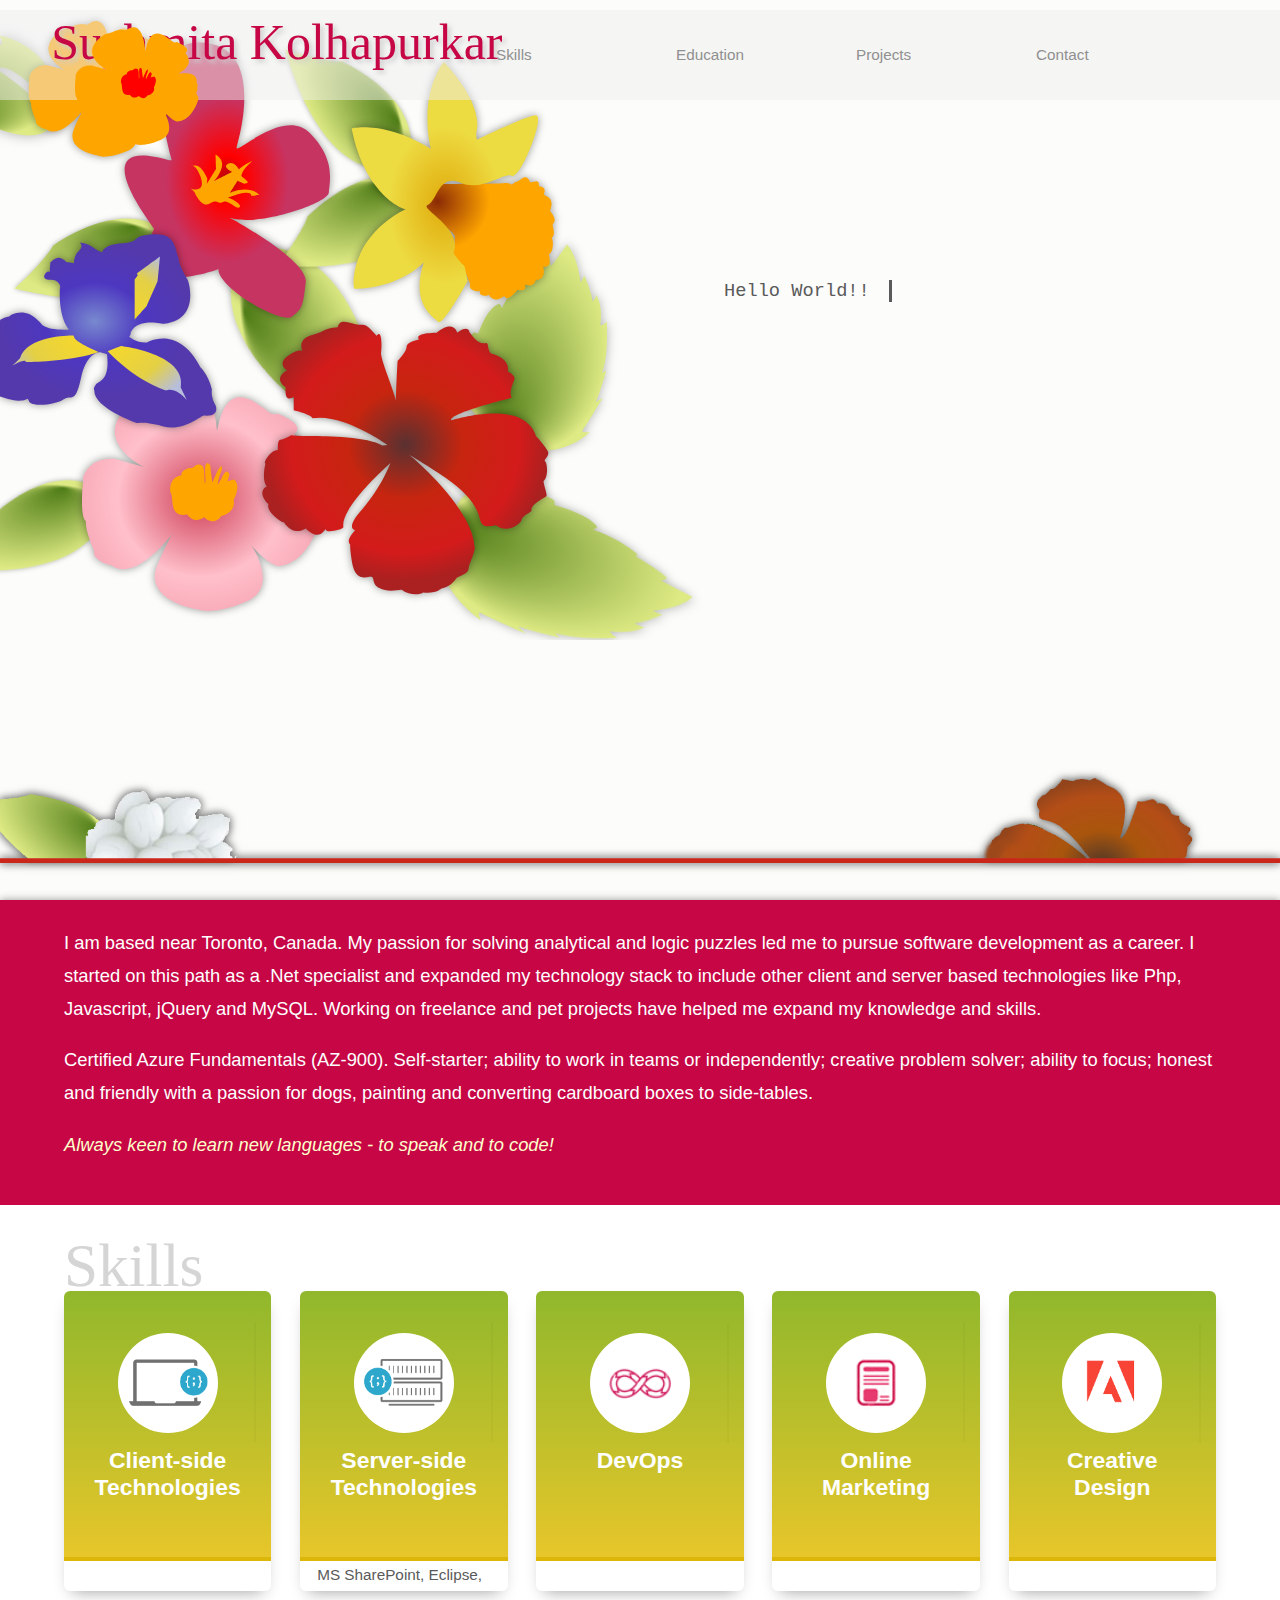
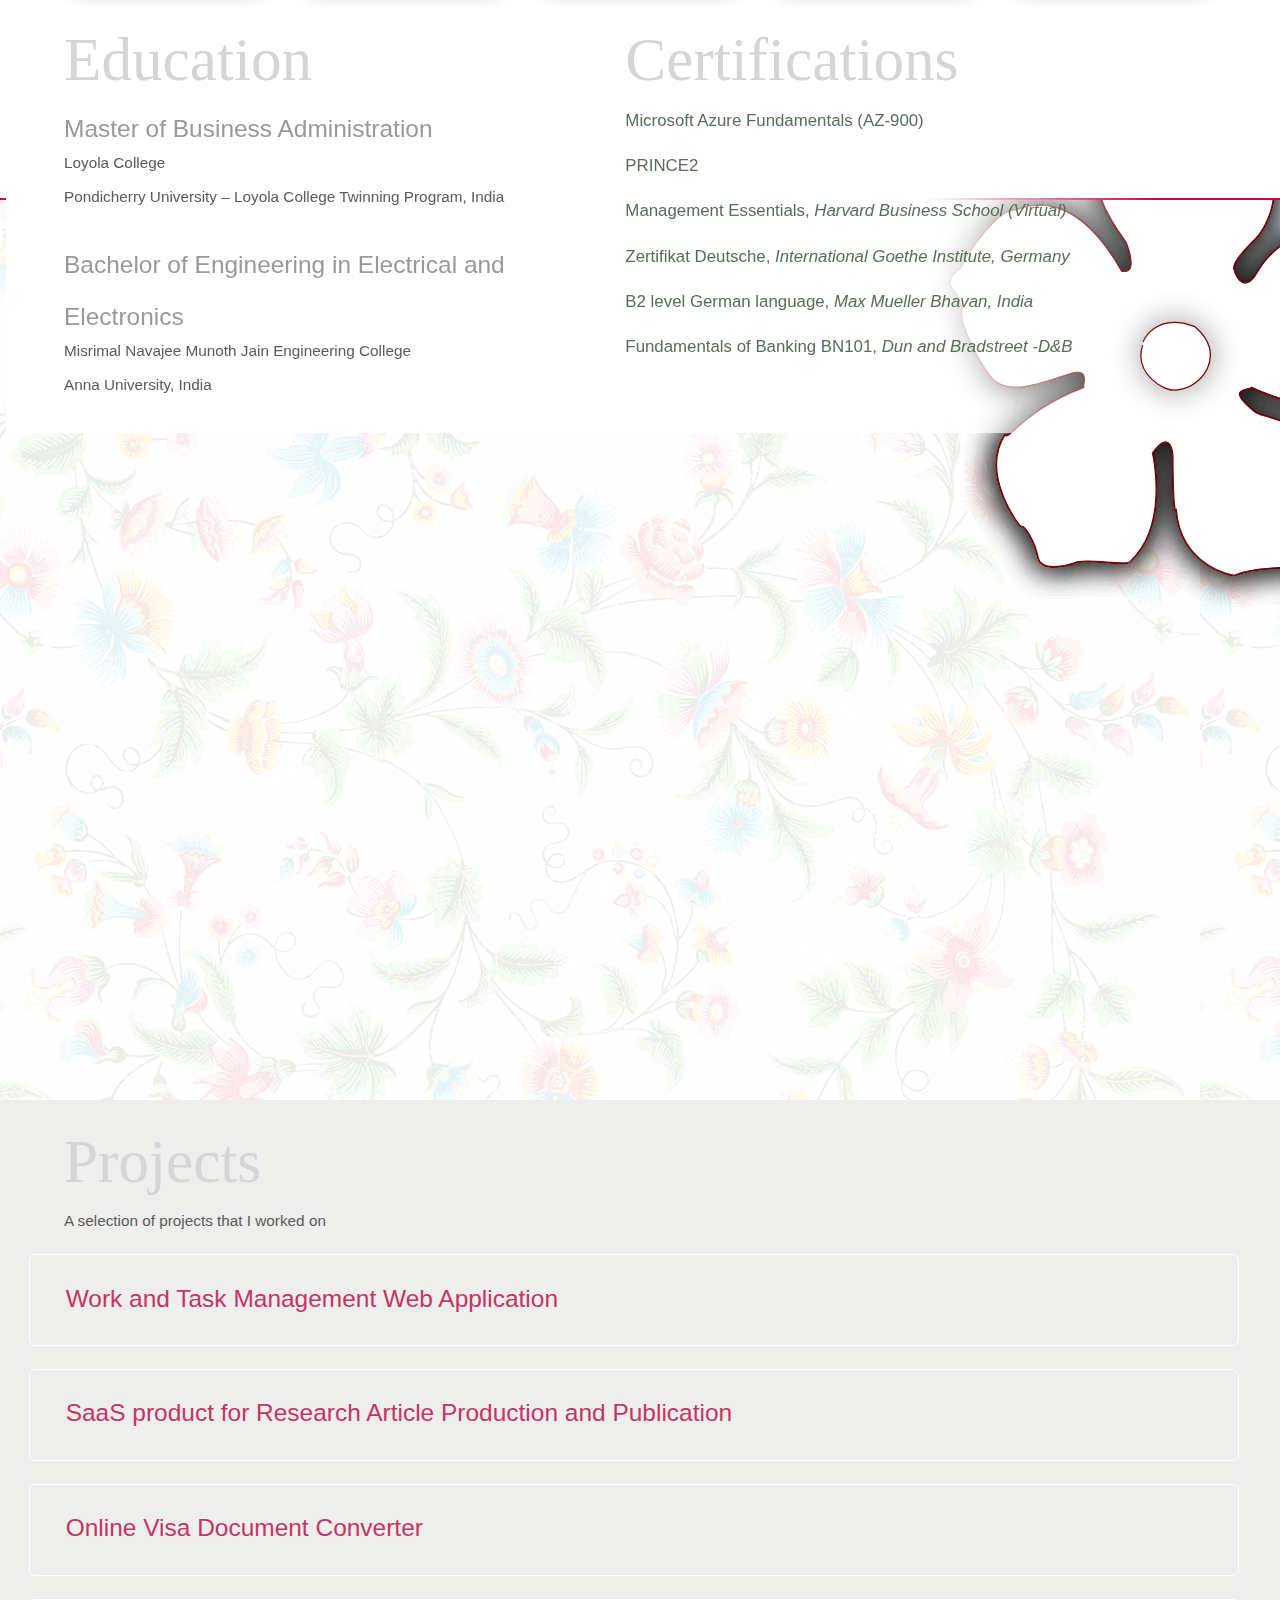
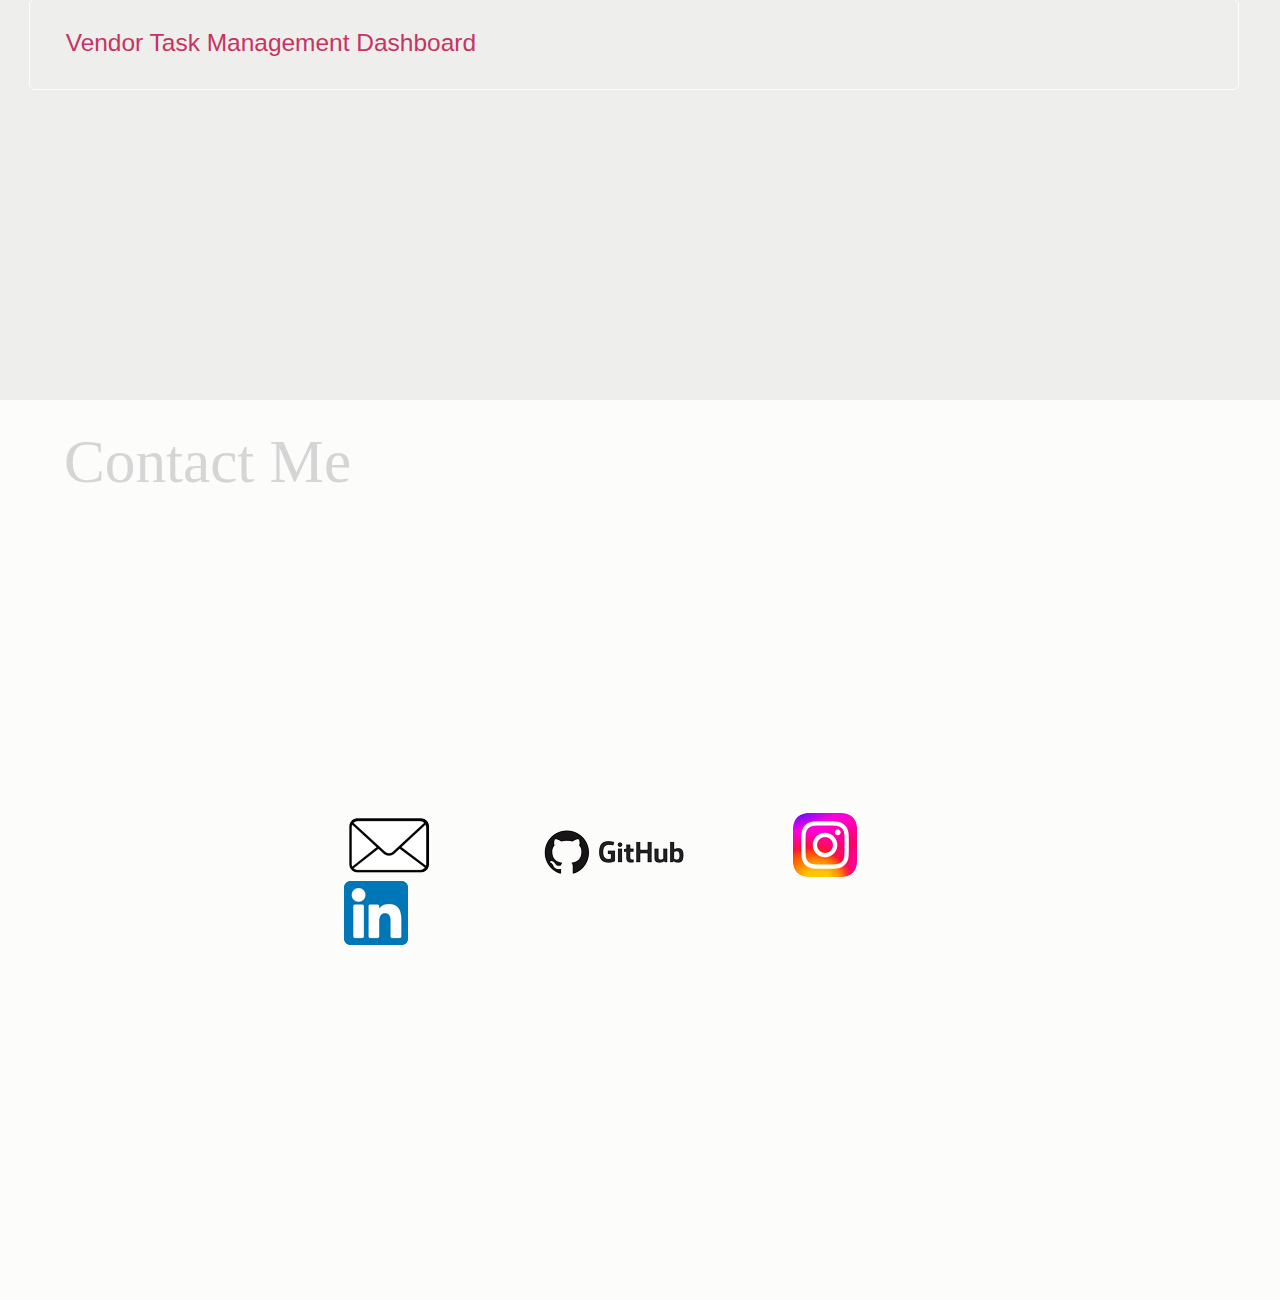
==== index.html @ 81ed45b1 "Update index.html" ====
<!DOCTYPE html>
<html lang="en">
<head>
<meta charset="utf-8">
<meta http-equiv="X-UA-Compatible" content="IE=edge">
<meta name="viewport" content="width=device-width, initial-scale=1">
<meta name="description" content="">
<meta name="author" content="Sushmita Kolhapurkar">
<base href="">
<title>Sushmita Kolhapurkar</title>
<link rel="stylesheet" href="assets/main.css">
</head>
<body>
<div class="rollingdiv" style="--offset:0.2;z-index:60"> <svg class="rollflower" xmlns="http://www.w3.org/2000/svg" viewBox="0 200 400 450">
  <path id="orange_overlay"
        fill="orange"  transform="scale(1)"
        d="M 109.00,351.00
           C 102.06,351.14 10.38,300.94 95.00,244.00 99.00,243.00 120.00,237.00 120.00,237.00 120.00,237.00 138.00,224.00 162.00,231.00 162.00,230.00 210.00,187.00 219.00,293.00 222.00,292.00 226.00,207.00 289.00,256.00 294.00,256.00 302.00,272.00 314.00,266.00 316.00,268.00 359.00,283.00 340.00,298.00 341.00,304.00 371.00,332.00 319.00,360.00 319.00,363.00 379.00,348.00 373.00,390.00 380.00,393.00 372.00,402.00 376.00,408.00 377.00,410.00 366.00,417.00 378.00,431.00 382.00,434.00 362.00,498.00 319.00,504.00 315.00,507.00 298.00,502.00 268.00,467.00 270.00,465.00 320.00,537.00 265.00,560.00 210.00,583.00 189.00,572.00 189.00,572.00 189.00,572.00 100.00,559.00 127.00,500.00 154.00,441.00 152.00,450.00 152.00,450.00 152.00,450.00 93.00,534.00 52.00,502.00 54.00,506.00 24.00,494.00 27.00,483.00 29.00,480.00 14.00,456.00 14.00,434.00 14.00,434.00 4.00,431.00 10.00,370.00 8.00,366.00 19.00,333.00 60.00,337.00 61.00,337.00 83.25,343.50 89.50,345.25" />
  <path id="orange2_overlay"
        fill="red" transform="scale(1)"
        d="M 146.00,388.25
           C 152.50,394.75 142.50,429.75 172.50,424.00 172.75,424.25 182.75,440.50 199.25,428.00 199.00,428.25 214.50,444.00 226.00,426.00 226.00,426.75 249.75,420.25 245.00,400.75 245.25,401.75 257.75,377.00 245.50,369.25 244.75,369.25 235.50,372.25 235.50,372.25 235.50,372.25 238.75,361.50 238.25,361.25 237.75,361.00 234.75,349.25 227.00,365.50 226.75,367.25 220.25,377.50 220.25,377.50 220.25,377.50 221.25,365.50 225.75,356.75 226.00,356.25 229.75,340.75 221.00,353.75 221.00,353.50 212.00,374.00 212.00,374.00 212.00,374.00 208.75,353.50 208.75,349.00 208.75,344.50 202.50,341.00 201.00,347.25 199.50,353.50 201.25,370.50 201.25,370.50 201.25,370.50 200.00,376.75 200.00,376.75 200.00,376.75 199.00,356.00 199.00,356.00 199.00,356.00 197.25,348.75 197.25,348.75 197.25,348.75 191.75,342.50 184.75,348.00 177.75,353.50 176.50,351.00 176.50,351.00 176.50,351.00 161.00,355.25 163.75,362.75 164.00,363.00 144.50,363.50 146.00,388.25 Z" />
  </svg> </div>
<div class="container">

<section role="img" aria-label=" ">
  <div class="homebox">
    <div class="top-bar"> </div>
    <div id="logo-title">Sushmita Kolhapurkar</div>
    <nav class="navMenu"><button onclick="ScrollTo('sk')">Skills</button><button onclick="ScrollTo('ed')">Education</button><button onclick="ScrollTo('pr')">Projects</button><button onclick="ScrollTo('co')">Contact</button>
      <div class="dot"></div>
    </nav>
    <div class="right">
      <div class="typing lightgrey-font">
        <div class="typing-box">Hello World!!</div>
      </div>
      <div class="ease">
        <p>I am a Full Stack Generalist Developer with 8+ years of professional experience in designing, developing and testing numerous applications and websites using a range of technologies and programming languages.</p>
        <br>
        <span class="tag">Front-end designer</span><span class="tag">Back-end developer</span><span class="tag">Print material designer</span><span class="tag">Adobe Creative Suite</span><span class="tag">Php</span><span class="tag">C# .Net</span><span class="tag">SQL</span><span class="tag">Azure</span><span class="tag">GitHub</span><br>
        <span class="tag">Animal lover</span><span class="tag">Nature enthusiast</span><span class="tag">Watercolourist</span><span class="tag">DIY-er</span> </div>
    </div>
  </div>
  <div id="flowers">
  <div class="sectionbox" style="--offset:-0.80; margin-top:0px">
    <div class="layerbox"> <svg xmlns="http://www.w3.org/2000/svg" viewBox="200 100 800 400" style="z-index:-50;";>
      <defs>
        <linearGradient id="Gradient2" x1="0" x2="0" y1="0" y2="1">
          <stop offset="0%" stop-color="red"/>
          <stop offset="50%" stop-color="black" stop-opacity="0"/>
          <stop offset="100%" stop-color="blue"/>
        </linearGradient>
        <radialGradient id="RadialGradient2" cx="0.5" cy="0.5" r="0.3">
          <stop offset="0%" stop-color="#b00310"/>
          <stop offset="30%" stop-color="red"/>
          <stop offset="100%" stop-color="#c63462"/>
        </radialGradient>
        <radialGradient id="redRadial" cx="0.5" cy="0.45" r="0.5">
          <stop offset="0%" stop-color="#593131"/>
          <stop offset="40%" stop-color="#c7250f"/>
          <stop offset="80%" stop-color="#d31b1b"/>
          <stop offset="100%" stop-color="#ab2020"/>
        </radialGradient>
        <radialGradient id="yellowRadial" cx="0.5" cy="0.55" r="0.3">
          <stop offset="0%" stop-color="#e0aa0a"/>
          <stop offset="100%" stop-color="#eddb42"/>
        </radialGradient>
        <radialGradient id="orangeCenterRadial" cx="0.1" cy="0.2" r="0.4">
          <stop offset="0%" stop-color="#8b2b05"/>
          <stop offset="100%" stop-color="orange"/>
        </radialGradient>
        <radialGradient id="greenRadial" cx="0.5" cy="0.5" r="0.5" fx="0.26" fy="0.9" spreadMethod="pad">
          <stop offset="0%" stop-color="#4e7c16"/>
          <stop offset="100%" stop-color="#deea84"/>
        </radialGradient>
        <radialGradient id="blueRadial" cx="0.5" cy="0.45" r="0.4">
          <stop offset="0%" stop-color="#7889cf"/>
          <stop offset="50%" stop-color="#4d37c0"/>
          <stop offset="100%" stop-color="#5439ac"/>
        </radialGradient>
        <radialGradient id="blueyellRadial" cx="0.5" cy="0.5" r="0.6">
          <stop offset="0%" stop-color="#fedc1f"/>
          <stop offset="70%" stop-color="#e4d045"/>
          <stop offset="100%" stop-color="#b7bedc"/>
        </radialGradient>
        <radialGradient id="pinkRadial" cx="0.5" cy="0.5" r="0.7">
          <stop offset="0%" stop-color="#cf3d56"/>
          <stop offset="50%" stop-color="#ffc0cb"/>
          <stop offset="100%" stop-color="#f294a4"/>
        </radialGradient>
        <style type="text/css">
<![CDATA[
    ]]>
</style>
      </defs>
      <g fill="grey">
        <path id="leaf" fill="green" transform="translate(-120 170) scale(0.8)"
        d="M 784.50,244.00
           C 784.50,244.00 769.00,240.00 762.00,222.50 760.00,219.00 765.00,219.50 765.00,219.50 765.00,219.50 755.50,211.50 760.50,196.00 758.00,194.50 765.00,198.50 765.00,198.50 765.00,198.50 763.00,175.50 770.75,172.00 771.25,172.50 773.75,173.00 773.75,173.00 773.75,173.00 780.00,153.00 790.00,149.75 791.00,150.25 792.25,153.25 792.25,153.25 792.25,153.25 798.00,139.00 810.50,129.75 811.25,129.50 812.50,131.25 812.50,131.25 812.50,131.25 824.50,117.00 829.00,115.75 829.50,116.00 830.75,120.25 830.75,120.25 830.75,120.25 842.75,104.25 842.75,103.50 842.75,102.75 851.25,111.50 853.50,133.00 853.50,133.50 856.50,127.75 856.50,127.75 856.50,127.75 862.25,140.50 863.00,148.00 863.75,148.00 865.75,144.25 865.75,143.25 865.75,142.25 871.25,150.75 869.00,166.50 870.25,167.25 874.00,164.50 874.00,163.25 874.00,162.00 875.75,191.00 870.50,203.25 870.00,204.50 873.75,201.75 873.75,201.75 873.75,201.75 868.25,222.00 865.25,226.50 866.25,226.50 870.75,223.50 870.75,223.50 870.75,223.50 859.00,243.75 855.00,249.00 854.25,250.75 860.75,250.25 860.75,250.25 860.75,250.25 842.50,268.75 814.50,263.75 814.75,263.75 779.25,250.50 783.25,247.25 783.50,247.00 787.25,246.75 787.00,246.50" />
      </g>
      <use href="#leaf" transform="translate(720 -100) rotate(70) scale(1.1) skewX(-20)" />
      <g fill="grey" transform="translate(450 -100) rotate(70)">
        <path id="leaf2"
        fill="green" transform="translate(100 0) scale(0.6)"
        d="M 334.75,357.25
           C 334.75,357.25 334.00,355.00 334.00,355.00 334.00,355.00 342.00,227.00 574.00,285.00 572.75,284.75 527.25,327.50 516.25,349.00 516.50,348.50 403.75,433.00 336.00,358.75" />
      </g>
      <use href="#leaf2" transform="translate(700 330) rotate(170) scale(0.7)" />
      <use href="#leaf2" transform="translate(500 520) rotate(170) scale(0.7)" />
      <use href="#leaf2" transform="translate(520 400) rotate(180) scale(0.7)" />
      <use href="#leaf2" transform="translate(430 460) rotate(-120) scale(0.7)" />
      <path id="leaf3" fill="green" transform="translate(80 -130)"
        d="M 151.06,310.02
           C 151.06,310.02 142.05,323.25 106.39,304.90 106.40,305.78 113.82,304.81 113.82,304.81 113.82,304.81 91.23,282.79 98.67,283.13 98.68,283.57 74.34,261.58 73.92,262.46 69.62,268.63 85.54,248.31 120.22,257.93 122.85,258.33 119.71,252.25 119.71,252.25 119.71,252.25 159.59,258.73 156.67,303.82 158.43,304.24 130.39,266.98 117.35,272.83 118.22,272.82 157.95,301.18 156.77,311.26" />
      </svg> </div>
  </div>
  <!-- yellow flower -->
  <div class="sectionbox" style="--offset:-0.50; margin-top:0px">
    <div class="layerbox"> <svg class="floweranim flower1" xmlns="http://www.w3.org/2000/svg" viewBox="-50 -50 1000 500">
      <path id="flower2_2" fill="#ea6834" transform="scale(0.4)"
        d="M 880.74,230.74
           C 880.74,230.74 886.30,229.85 892.98,224.46 899.65,219.07 906.67,220.23 909.26,228.60 911.84,236.97 929.62,218.98 927.42,238.84 928.41,239.36 944.04,238.70 937.15,254.17 937.56,258.21 959.99,257.95 949.53,286.19 948.48,288.18 966.05,301.92 954.47,313.00 952.66,315.22 962.33,333.07 952.09,340.40 956.37,340.75 956.51,368.21 947.38,371.03 945.38,369.98 957.30,400.47 934.98,395.69 937.74,396.51 941.45,422.03 922.06,421.35 920.54,421.82 918.92,438.15 900.70,430.44 899.41,431.67 907.15,445.95 885.60,440.93 882.21,446.15 864.37,466.65 860.14,452.96 857.10,453.90 841.89,469.43 829.46,450.76 828.64,453.51 808.44,455.58 812.77,442.57 812.18,446.09 787.30,443.77 793.67,429.30 792.38,430.53 781.51,387.21 767.29,392.43 753.06,397.66 765.61,343.78 762.79,334.65 759.97,325.52 711.52,295.46 705.08,290.78 698.63,286.10 734.31,234.25 734.31,234.25 734.31,234.25 846.67,233.75 858.03,232.75 869.38,231.74 874.83,235.89 874.83,235.89" />
      <path id="flower2_1" transform="scale(0.4)"
        d="M 806.13,148.08
           C 806.13,148.08 901.65,101.10 921.32,100.03 941.00,98.96 893.67,221.08 875.58,219.16 863.42,207.67 818.05,250.93 774.53,232.01 731.12,212.90 728.60,269.52 710.33,275.16 691.98,280.82 779.30,320.38 761.17,366.98 760.09,367.32 760.72,369.10 762.31,371.62 767.43,379.71 782.45,395.42 782.45,395.42 782.45,395.42 788.62,423.52 788.62,423.52 788.62,423.52 738.99,513.85 730.90,503.84 722.81,493.84 675.72,470.87 702.52,387.58 698.66,391.27 655.31,437.16 568.36,438.99 563.63,447.95 550.89,341.86 667.83,283.27 666.25,286.26 587.53,258.05 561.78,125.97 561.78,125.97 624.12,109.24 716.56,165.72 717.27,168.00 689.26,69.13 741.54,-4.51 745.23,-0.65 822.06,78.15 804.89,135.96" />
      </svg> </div>
  </div>
  <!-- maroon flower -->
  <div class="sectionbox" style="--offset:-1; margin-top:0px">
    <div class="layerbox"> <svg class="floweranim" xmlns="http://www.w3.org/2000/svg" viewBox="-60 0 1000 500">
      <path id="flower1_1" fill="#c63462" transform="scale(0.25)"
        d="M 297.00,500.50
           C 297.00,500.50 181.50,125.50 387.00,133.00 592.50,140.50 507.00,430.00 499.50,460.00 492.00,490.00 646.50,332.50 729.00,416.50 811.50,500.50 789.00,569.50 787.50,602.50 786.00,635.50 543.00,719.50 463.50,674.50 384.00,629.50 724.50,800.50 715.50,881.50 706.50,962.50 703.50,965.50 672.00,989.50 640.50,1013.50 438.00,899.50 442.50,839.50 441.00,845.50 132.00,946.00 241.50,715.00 238.50,706.00 7.50,418.00 288.00,500.50 288.00,499.00 289.50,500.50 289.50,500.50" />
      <path id="flower1_2" fill="orange" transform="scale(0.25)"
        d="M 357.00,589.50
           C 357.00,589.50 405.00,606.00 387.00,553.50 369.00,501.00 345.00,522.00 367.50,517.50 390.00,513.00 408.00,558.00 408.00,558.00 408.00,558.00 406.50,574.50 406.50,574.50 406.50,574.50 435.00,528.00 435.00,528.00 435.00,528.00 433.50,483.00 433.50,483.00 433.50,483.00 460.50,496.50 453.00,523.50 445.50,550.50 427.50,567.00 427.50,567.00 427.50,567.00 486.00,537.00 486.00,537.00 486.00,537.00 453.00,522.00 472.50,511.50 492.00,501.00 507.00,529.50 507.00,529.50 507.00,529.50 514.50,519.00 546.00,504.00 552.00,504.00 520.50,522.00 514.50,549.00 511.50,552.00 552.00,573.00 525.00,573.00 535.50,579.00 501.00,565.50 502.50,564.00 504.00,562.50 478.50,603.00 478.50,603.00 478.50,603.00 526.50,579.00 564.00,603.00 562.50,604.50 580.50,612.00 561.00,609.00 562.50,612.00 544.50,612.00 544.50,612.00 544.50,612.00 553.50,586.50 471.00,618.00 483.00,618.00 519.00,640.50 508.50,648.00 498.00,655.50 472.50,622.50 457.50,631.50 442.50,640.50 441.00,619.50 415.50,636.00 390.00,652.50 367.50,600.00 367.50,600.00" />
      </svg> </div>
  </div>
  <!-- pink flower -->
  <div class="sectionbox" style="--offset:-1.6; margin-top:0px">
    <div class="layerbox"> <svg class="flower2" xmlns="http://www.w3.org/2000/svg" viewBox="-60 -190 1000 500">
      <path id="rose"
        fill="pink"  transform="scale(0.5)"
        d="M 109.00,351.00
           C 102.06,351.14 10.38,300.94 95.00,244.00 99.00,243.00 120.00,237.00 120.00,237.00 120.00,237.00 138.00,224.00 162.00,231.00 162.00,230.00 210.00,187.00 219.00,293.00 222.00,292.00 226.00,207.00 289.00,256.00 294.00,256.00 302.00,272.00 314.00,266.00 316.00,268.00 359.00,283.00 340.00,298.00 341.00,304.00 371.00,332.00 319.00,360.00 319.00,363.00 379.00,348.00 373.00,390.00 380.00,393.00 372.00,402.00 376.00,408.00 377.00,410.00 366.00,417.00 378.00,431.00 382.00,434.00 362.00,498.00 319.00,504.00 315.00,507.00 298.00,502.00 268.00,467.00 270.00,465.00 320.00,537.00 265.00,560.00 210.00,583.00 189.00,572.00 189.00,572.00 189.00,572.00 100.00,559.00 127.00,500.00 154.00,441.00 152.00,450.00 152.00,450.00 152.00,450.00 93.00,534.00 52.00,502.00 54.00,506.00 24.00,494.00 27.00,483.00 29.00,480.00 14.00,456.00 14.00,434.00 14.00,434.00 4.00,431.00 10.00,370.00 8.00,366.00 19.00,333.00 60.00,337.00 61.00,337.00 83.25,343.50 89.50,345.25" />
      <path id="rose2"
        fill="orange" transform="scale(0.5)"
        d="M 146.00,388.25
           C 152.50,394.75 142.50,429.75 172.50,424.00 172.75,424.25 182.75,440.50 199.25,428.00 199.00,428.25 214.50,444.00 226.00,426.00 226.00,426.75 249.75,420.25 245.00,400.75 245.25,401.75 257.75,377.00 245.50,369.25 244.75,369.25 235.50,372.25 235.50,372.25 235.50,372.25 238.75,361.50 238.25,361.25 237.75,361.00 234.75,349.25 227.00,365.50 226.75,367.25 220.25,377.50 220.25,377.50 220.25,377.50 221.25,365.50 225.75,356.75 226.00,356.25 229.75,340.75 221.00,353.75 221.00,353.50 212.00,374.00 212.00,374.00 212.00,374.00 208.75,353.50 208.75,349.00 208.75,344.50 202.50,341.00 201.00,347.25 199.50,353.50 201.25,370.50 201.25,370.50 201.25,370.50 200.00,376.75 200.00,376.75 200.00,376.75 199.00,356.00 199.00,356.00 199.00,356.00 197.25,348.75 197.25,348.75 197.25,348.75 191.75,342.50 184.75,348.00 177.75,353.50 176.50,351.00 176.50,351.00 176.50,351.00 161.00,355.25 163.75,362.75 164.00,363.00 144.50,363.50 146.00,388.25 Z" />
      </svg> </div>
  </div>
  <!-- orange flower -->
  <div class="sectionbox" style="--offset:-0.7; margin-top:0px">
    <div class="layerbox"> <svg class="flower2" xmlns="http://www.w3.org/2000/svg" viewBox="-20 50 1000 500">
      <path id="orange"
        fill="orange"  transform="scale(0.3)"
        d="M 109.00,351.00
           C 102.06,351.14 10.38,300.94 95.00,244.00 99.00,243.00 120.00,237.00 120.00,237.00 120.00,237.00 138.00,224.00 162.00,231.00 162.00,230.00 210.00,187.00 219.00,293.00 222.00,292.00 226.00,207.00 289.00,256.00 294.00,256.00 302.00,272.00 314.00,266.00 316.00,268.00 359.00,283.00 340.00,298.00 341.00,304.00 371.00,332.00 319.00,360.00 319.00,363.00 379.00,348.00 373.00,390.00 380.00,393.00 372.00,402.00 376.00,408.00 377.00,410.00 366.00,417.00 378.00,431.00 382.00,434.00 362.00,498.00 319.00,504.00 315.00,507.00 298.00,502.00 268.00,467.00 270.00,465.00 320.00,537.00 265.00,560.00 210.00,583.00 189.00,572.00 189.00,572.00 189.00,572.00 100.00,559.00 127.00,500.00 154.00,441.00 152.00,450.00 152.00,450.00 152.00,450.00 93.00,534.00 52.00,502.00 54.00,506.00 24.00,494.00 27.00,483.00 29.00,480.00 14.00,456.00 14.00,434.00 14.00,434.00 4.00,431.00 10.00,370.00 8.00,366.00 19.00,333.00 60.00,337.00 61.00,337.00 83.25,343.50 89.50,345.25" />
      <path id="orange2"
        fill="red" transform="scale(0.3)"
        d="M 146.00,388.25
           C 152.50,394.75 142.50,429.75 172.50,424.00 172.75,424.25 182.75,440.50 199.25,428.00 199.00,428.25 214.50,444.00 226.00,426.00 226.00,426.75 249.75,420.25 245.00,400.75 245.25,401.75 257.75,377.00 245.50,369.25 244.75,369.25 235.50,372.25 235.50,372.25 235.50,372.25 238.75,361.50 238.25,361.25 237.75,361.00 234.75,349.25 227.00,365.50 226.75,367.25 220.25,377.50 220.25,377.50 220.25,377.50 221.25,365.50 225.75,356.75 226.00,356.25 229.75,340.75 221.00,353.75 221.00,353.50 212.00,374.00 212.00,374.00 212.00,374.00 208.75,353.50 208.75,349.00 208.75,344.50 202.50,341.00 201.00,347.25 199.50,353.50 201.25,370.50 201.25,370.50 201.25,370.50 200.00,376.75 200.00,376.75 200.00,376.75 199.00,356.00 199.00,356.00 199.00,356.00 197.25,348.75 197.25,348.75 197.25,348.75 191.75,342.50 184.75,348.00 177.75,353.50 176.50,351.00 176.50,351.00 176.50,351.00 161.00,355.25 163.75,362.75 164.00,363.00 144.50,363.50 146.00,388.25 Z" />
      </svg> </div>
  </div>
  <!-- purple flower -->
  <div class="sectionbox" style="--offset:-1.2; margin-top:0px">
    <div class="layerbox"> <svg class="floweranim flower2" xmlns="http://www.w3.org/2000/svg" viewBox="100 -10 1000 500">
      <path id="flower4_1"
        fill="#4733c5" transform="scale(0.4)"
        d="M 385.00,618.00
           C 385.00,618.00 364.00,600.00 367.00,537.00 369.00,538.00 367.67,520.67 348.33,521.33 329.00,522.00 337.00,507.33 343.67,505.33 350.33,503.33 345.67,515.33 348.33,487.33 351.67,487.33 361.67,468.00 379.67,486.67 383.00,488.00 399.67,486.67 397.00,494.67 394.33,502.67 391.00,476.67 403.00,466.00 415.00,455.33 405.67,448.67 405.67,448.67 405.67,448.67 421.00,450.00 431.67,458.00 442.33,466.00 449.67,468.00 449.67,468.00 449.67,468.00 451.00,452.00 489.67,450.00 528.33,448.00 500.33,436.67 547.67,432.67 595.00,428.67 591.00,462.67 599.00,479.33 603.67,479.33 589.00,474.00 616.33,521.33 619.00,524.00 641.00,600.67 570.33,607.33 569.00,608.00 519.00,594.00 505.00,624.67 507.00,626.00 502.33,632.67 502.33,632.67 502.33,632.67 517.00,645.33 536.33,644.00 537.00,644.00 597.67,606.67 641.67,692.67 643.00,692.67 659.00,711.33 663.67,735.33 665.67,730.67 659.00,745.33 670.33,765.33 672.33,768.00 679.67,789.33 648.33,786.67 643.67,786.00 608.33,818.67 569.00,808.00 529.67,797.33 519.00,802.00 517.00,801.33 515.00,800.67 432.33,770.67 434.33,738.00 438.33,740.67 429.00,737.33 436.33,727.33 443.67,717.33 465.00,720.00 459.00,666.67 457.00,666.00 447.67,663.33 447.67,663.33 447.67,663.33 420.33,658.67 408.33,712.67 396.33,766.67 390.33,744.00 373.67,755.33 357.00,766.67 310.33,770.00 306.33,758.00 302.33,746.00 305.00,770.00 245.67,748.00 249.00,747.00 212.50,723.50 212.50,724.00 212.50,724.50 199.50,702.00 205.00,681.50 204.00,681.50 198.00,670.00 198.00,670.00 198.00,670.00 206.50,654.00 209.50,639.00 209.50,639.50 223.50,621.50 223.50,621.50 223.50,621.50 250.00,607.00 250.50,600.00 249.50,602.50 247.00,597.50 268.00,593.00 268.00,592.00 298.00,570.00 328.50,605.00 330.00,606.00 333.50,620.00 381.50,619.00" />
      <path id="flower4_2"
        fill="#f5d709" transform="scale(0.4)"
        d="M 517.50,509.00
           C 517.50,509.00 562.50,476.00 562.50,476.00 562.50,476.00 558.00,524.00 558.00,524.00 558.00,524.00 537.00,572.00 537.00,572.00 537.00,572.00 513.00,599.00 513.00,599.00 513.00,599.00 513.00,521.00 513.00,521.00 513.00,521.00 519.00,512.50 519.00,512.50
		   M 572.50,737.00
           C 506.00,713.00 460.50,661.00 460.50,661.00 460.50,661.00 486.50,651.00 486.50,651.00 486.50,651.00 616.00,666.50 603.00,732.00 605.00,735.50 614.50,756.00 614.50,756.00 614.50,756.00 594.50,731.00 576.50,737.00
		   M 393.50,630.50
           C 393.50,630.50 304.00,629.00 289.00,674.50 288.00,676.00 273.50,689.50 273.50,689.50 273.50,689.50 300.50,674.00 300.50,682.00 301.00,682.50 388.00,681.50 443.00,662.50 445.00,663.00 400.50,645.00 395.50,635.00" />
      </svg> </div>
  </div>
  <!-- hibiscus flower -->
  <div class="sectionbox" style="--offset:-1.2; margin-top:0px">
    <div class="layerbox"> <svg class="floweranim flower3" xmlns="http://www.w3.org/2000/svg" viewBox="200 -80 1000 500">
      <path id="flower5_1"
        fill="#c8292d" transform="scale(0.7)"
        d="M 718.50,382.50
           C 718.50,382.50 669.00,346.50 634.50,352.50 633.00,348.00 613.50,343.50 613.50,343.50 613.50,343.50 613.50,328.50 613.50,328.50 613.50,328.50 603.00,337.50 604.50,318.00 589.50,307.50 606.00,299.00 606.00,299.00 606.00,299.00 594.00,292.00 607.50,282.50 621.00,273.00 623.00,278.50 623.00,277.50 623.00,276.50 617.00,264.00 634.00,259.50 651.00,255.00 646.00,252.50 662.50,251.00 665.50,241.50 671.50,245.50 682.50,247.50 693.50,249.50 692.00,244.00 706.00,260.50 712.00,252.00 712.00,271.50 711.00,279.50 710.00,287.50 732.00,337.00 729.00,341.00 726.00,345.00 729.50,288.50 729.50,288.50 729.50,288.50 740.00,277.50 739.50,272.50 739.00,267.50 753.50,264.50 753.50,264.50 753.50,264.50 745.50,257.50 773.00,257.00 792.50,241.50 796.00,257.00 796.00,257.00 796.00,257.00 808.00,247.00 810.00,257.00 812.50,258.50 817.50,271.00 829.00,268.50 831.50,269.50 829.00,280.50 837.00,281.00 839.00,282.00 855.50,286.50 852.50,301.00 853.50,300.00 860.00,304.50 860.00,308.00 860.00,311.50 852.50,323.50 857.00,329.50 856.50,329.50 784.00,347.50 789.50,355.00 789.00,355.00 870.00,329.00 884.00,372.50 885.50,373.50 894.00,383.50 897.00,389.00 900.00,394.50 891.50,399.00 894.00,400.50 896.50,402.00 898.00,418.00 892.50,422.50 891.50,424.50 897.00,438.00 895.50,439.50 894.00,441.00 877.00,449.00 879.00,455.50 879.50,457.00 868.00,462.00 868.00,465.50 868.00,469.00 853.00,482.50 839.00,472.00 838.00,472.00 825.50,476.00 822.50,468.50 819.50,461.00 820.00,442.00 775.00,413.50 730.00,385.00 744.50,395.00 744.50,395.00 744.50,395.00 813.50,452.50 815.50,497.00 816.00,499.50 813.00,508.00 810.00,515.00 807.00,522.00 812.50,523.50 795.50,530.50 792.50,535.00 787.00,541.00 778.50,542.50 777.50,542.50 773.50,548.50 758.00,547.00 755.50,549.00 744.00,551.50 734.00,544.00 731.00,543.50 719.00,547.50 709.00,542.00 699.00,536.50 705.50,528.00 698.00,529.50 690.50,531.00 681.00,532.00 678.00,509.50 675.00,487.00 677.50,494.00 677.50,494.00 677.50,494.00 669.50,491.00 682.00,477.50 683.50,477.00 669.00,477.50 690.00,454.00 711.00,430.50 721.50,402.50 721.50,402.50 721.50,402.50 665.00,452.00 669.00,474.00 668.50,477.00 650.00,481.00 649.50,477.00 649.00,473.00 644.00,492.50 627.00,475.50 627.00,475.00 614.50,486.00 602.50,468.50 602.00,470.50 581.50,456.50 585.50,448.00 586.00,450.00 570.50,435.00 584.00,428.00 583.00,429.50 577.50,422.00 582.00,403.00 578.50,403.50 587.50,388.00 595.50,388.00 596.50,390.50 594.50,376.50 598.50,376.50 602.50,376.50 610.50,371.50 610.50,371.50 610.50,371.50 624.00,372.50 625.00,372.50 626.00,372.50 692.50,371.00 712.50,383.00" />
      </svg> </div>
  </div>
  </div>
</section>
<section id="second" role="img" aria-label=" " style="filter: drop-shadow(0px 0px 4px rgb(0 0 0 / 0.4)); z-index:50">
  <div class="sectionbox" style="--offset:-2;filter: drop-shadow(0px 0px 4px rgb(0 0 0 / 0.4));">
    <div class="layerbox image"> <img src="assets/img/flower.png" width="100%" /> </div>
  </div>
  <div class="sectionbox" style="--offset:-2;border-bottom:2px solid #c60645; background-color:#FFFFFF;">
    <div class="layerbox">
      <div class="box mainbox">
        <p>I am based near Toronto, Canada. My passion for solving analytical and logic puzzles led me to pursue software development as a career. I started on this path as a .Net specialist and expanded my technology stack to include other client and server based technologies like Php, Javascript, jQuery and MySQL. Working on freelance and pet projects have helped me expand my knowledge and skills.</p>
        <p>Certified Azure Fundamentals (AZ-900). Self-starter; ability to work in teams or independently; creative problem solver; ability to focus; honest and friendly with a passion for dogs, painting and converting cardboard boxes to side-tables.</p>
        <p style="color:#FFC"><em>Always keen to learn new languages - to speak and to code!</em></p>
      </div>
    </div>
    <a id="sk"></a>
    <div class="layerbox" style="min-height:500px"> <span class="title-font">Skills</span>
      <div class="card-group">
        <div class="card">
          <div class="additional">
            <div class="user-card">  <div class="imgbg center"><img src="assets/img/client.png" class="center"></div>  <h1>Client-side Technologies</h1>
            </div>
          </div>
          <div class="general">
            <p>HTML, CSS,</p>
            <hr>
            <p>JavaScript, jQuery, Angular, Node.js</p>
            <hr>
            <p>Bootstrap, Unsemantic</p>
            <hr>
            <p>WordPress, Wix</p>
            <hr>
            <p>XML, XSLT, JSON</p>
          </div>
        </div>
        <div class="card">
          <div class="additional">
            <div class="user-card">  <div class="imgbg center"><img src="assets/img/server.png" class="center"></div>  <h1>Server-side Technologies</h1>
            </div>
          </div>
          <div class="general">
            <p>C#, PHP, ASP.Net, Python, Android app development</p>
            <hr>
            <p>MS SQL Server 2005/ 2008, MySQL, MS Access</p>
            <hr>
            <p>MS Visual Studio .NET, MS SharePoint, Eclipse, Laravel</p>
          </div>
        </div>
        <div class="card">
          <div class="additional">
            <div class="user-card">  <div class="imgbg center"><img src="assets/img/devopsicon.gif" class="center"></div>  <h1>DevOps</h1>
            </div>
          </div>
          <div class="general">
            <p>MS Azure, Git, GitHub</p>
            <p>Certified in Azure Fundamentals (AZ-900)</p>
          </div>
        </div>
        <div class="card">
          <div class="additional">
            <div class="user-card">  <div class="imgbg center"><img src="assets/img/onlineicon.gif" class="center"></div>  <h1>Online Marketing</h1>
            </div>
          </div>
          <div class="general">
            <p>SEO, SEM</p>
            <hr>
            <p>Google Analytics, Google AdWords</p>
            <hr>
            <p>E-mail marketing</p>
          </div>
        </div>
        <div class="card">
          <div class="additional">
            <div class="user-card">  <div class="imgbg center"><img src="assets/img/adobe.png" class="center"></div>  <h1>Creative Design</h1>
            </div>
          </div>
          <div class="general">
            <p><strong>Adobe Creative Suite</strong> - Photoshop, Illustrator, DreamWeaver, InDesign, Premiere Pro</p>
            <p>Canva</p>
          </div>
        </div>
      </div>
    </div>
  </div>
</section>
 
<section id="bgdiv" role="img" aria-label=" " style="position:relative;">
  <div class="sectionbox" style="--offset:-2; margin-top:0">
    <a id="ed"></a>
    <div class="layerbox"> <svg id="flowerspray" class="" xmlns="http://www.w3.org/2000/svg" viewBox="-750 100 1000 650">
      <g id="papercut1" fill="white" stroke="maroon" stroke-width="1" style="border:1px solid #F96" transform="translate(-100 -50)">
        <path d="M 105.67,193.67
           C 105.67,193.67 129.00,156.33 143.67,157.67 144.33,159.00 185.00,132.33 226.33,205.67 228.33,205.67 239.00,209.00 230.33,184.33 231.67,183.00 192.33,142.33 211.67,107.00 215.67,107.67 248.33,83.67 259.67,79.67 262.33,81.00 265.00,72.33 287.00,81.00 289.00,83.00 335.00,95.67 334.33,105.00 335.67,107.67 358.33,142.33 333.67,177.00 331.67,180.33 310.33,198.33 314.33,205.00 313.67,203.67 320.33,227.00 332.33,206.33 344.33,185.67 374.33,164.33 405.67,177.67 409.00,179.67 432.33,217.67 443.00,217.67 442.33,219.67 449.67,225.67 443.67,243.00 437.67,260.33 430.33,293.67 415.67,308.33 420.33,305.67 396.33,326.33 327.67,296.33 327.00,299.00 305.67,295.67 329.67,315.00 331.00,319.00 366.33,321.67 393.67,347.67 395.00,351.67 413.00,350.33 387.67,404.33 387.67,405.00 385.67,417.00 369.00,436.33 371.00,437.67 333.00,435.00 315.00,443.00 315.00,444.33 273.00,437.00 269.00,392.33 266.33,396.33 266.33,349.67 266.33,349.67 266.33,349.67 265.00,327.00 250.33,347.67 251.00,350.33 263.00,404.33 233.00,432.33 231.67,436.33 195.00,429.00 189.00,433.67 189.00,433.67 163.67,442.33 161.00,429.00 158.33,415.67 150.33,404.33 148.33,405.00 146.33,405.67 115.67,364.33 135.00,333.67 138.33,338.33 151.67,313.00 197.00,296.33 194.33,297.67 203.67,280.33 186.33,285.67 169.00,291.00 137.67,305.00 124.33,288.33 111.00,271.67 98.33,241.67 101.67,235.67 101.64,234.91 99.82,227.82 95.82,221.09 95.45,221.45 86.55,213.82 98.55,204.73 100.55,204.18 104.73,195.27 104.73,195.27" />
        <path d="M 243.00,261.00
           C 243.00,261.00 252.36,236.91 283.50,249.00 309.00,270.00 289.26,296.81 269.64,298.36 259.81,300.63 235.45,285.27 242.73,263.45" />
      </g>
      <use href="#papercut1" />
      <use href="#papercut1" />
      <use href="#papercut1" />
      <use href="#papercut1" />
      </svg> </div>
  </div>
  <div class="sectionbox" style="--offset:-1.3;">
    <div class="layerbox">
      <!--<div style="width:92%">
        <div class="title-font left">Education</div>
        <div class="title-font right">Certifications</div>
      </div>-->
      <div class="box">
        <div class="left">        
        	<div class="title-font">Education</div><br>
          <span class="subheading-font">Master of Business Administration</span><br>
          <p>Loyola College</p>
          <p>Pondicherry University – Loyola College Twinning Program, India</p>
          <br>
          <span class="subheading-font">Bachelor of Engineering in Electrical and Electronics</span><br>
          <p>Misrimal Navajee Munoth Jain Engineering College</p>
          <p>Anna University, India</span> 
        </div>
        <div class="right neg-break" style="margin-top:-7%;">        
        	<div class="title-font">Certifications</div><br>
          <ul class="green-font">
            <li>Microsoft Azure Fundamentals (AZ-900)</li>
            <li>PRINCE2</li>
            <li>Management Essentials, <em>Harvard Business School (Virtual)</em></li>
            <li>Zertifikat Deutsche, <em>International Goethe Institute, Germany</em></li>
            <li>B2 level German language, <em>Max Mueller Bhavan, India</em></li>
            <li>Fundamentals of Banking BN101, <em>Dun and Bradstreet -D&amp;B</em></li>
          </ul>
        </div>
      </div>
    </div>
  </div>
</section>
<section role="img" aria-label=" " style="position:relative;">
  <div class="sectionbox" style="--offset:-2; margin-top:0">
    <div class="layerbox" style="padding:2% 5%;height:100vh; background-color:#eeeeed">
    <a id="pr"></a>
      <div class="title-font">Projects</div>
      <div style="margin:2% 0">
      <p>A selection of projects that I worked on</p>
      </div>
      <div class="projectbox">
        <div class="border">
          <svg xmlns="http://www.w3.org/2000/svg" viewBox="250 100 200 650" class="graphics">		  
        	<path fill="#89b41e" transform="translate(10 50) scale(0.4)"
        d="M 784.50,244.00
           C 784.50,244.00 769.00,240.00 762.00,222.50 760.00,219.00 765.00,219.50 765.00,219.50 765.00,219.50 755.50,211.50 760.50,196.00 758.00,194.50 765.00,198.50 765.00,198.50 765.00,198.50 763.00,175.50 770.75,172.00 771.25,172.50 773.75,173.00 773.75,173.00 773.75,173.00 780.00,153.00 790.00,149.75 791.00,150.25 792.25,153.25 792.25,153.25 792.25,153.25 798.00,139.00 810.50,129.75 811.25,129.50 812.50,131.25 812.50,131.25 812.50,131.25 824.50,117.00 829.00,115.75 829.50,116.00 830.75,120.25 830.75,120.25 830.75,120.25 842.75,104.25 842.75,103.50 842.75,102.75 851.25,111.50 853.50,133.00 853.50,133.50 856.50,127.75 856.50,127.75 856.50,127.75 862.25,140.50 863.00,148.00 863.75,148.00 865.75,144.25 865.75,143.25 865.75,142.25 871.25,150.75 869.00,166.50 870.25,167.25 874.00,164.50 874.00,163.25 874.00,162.00 875.75,191.00 870.50,203.25 870.00,204.50 873.75,201.75 873.75,201.75 873.75,201.75 868.25,222.00 865.25,226.50 866.25,226.50 870.75,223.50 870.75,223.50 870.75,223.50 859.00,243.75 855.00,249.00 854.25,250.75 860.75,250.25 860.75,250.25 860.75,250.25 842.50,268.75 814.50,263.75 814.75,263.75 779.25,250.50 783.25,247.25 783.50,247.00 787.25,246.75 787.00,246.50" />
      		<g fill="#c63462" stroke="yellow" stroke-width="1">
        	  <path d="M 105.67,193.67
           C 105.67,193.67 129.00,156.33 143.67,157.67 144.33,159.00 185.00,132.33 226.33,205.67 228.33,205.67 239.00,209.00 230.33,184.33 231.67,183.00 192.33,142.33 211.67,107.00 215.67,107.67 248.33,83.67 259.67,79.67 262.33,81.00 265.00,72.33 287.00,81.00 289.00,83.00 335.00,95.67 334.33,105.00 335.67,107.67 358.33,142.33 333.67,177.00 331.67,180.33 310.33,198.33 314.33,205.00 313.67,203.67 320.33,227.00 332.33,206.33 344.33,185.67 374.33,164.33 405.67,177.67 409.00,179.67 432.33,217.67 443.00,217.67 442.33,219.67 449.67,225.67 443.67,243.00 437.67,260.33 430.33,293.67 415.67,308.33 420.33,305.67 396.33,326.33 327.67,296.33 327.00,299.00 305.67,295.67 329.67,315.00 331.00,319.00 366.33,321.67 393.67,347.67 395.00,351.67 413.00,350.33 387.67,404.33 387.67,405.00 385.67,417.00 369.00,436.33 371.00,437.67 333.00,435.00 315.00,443.00 315.00,444.33 273.00,437.00 269.00,392.33 266.33,396.33 266.33,349.67 266.33,349.67 266.33,349.67 265.00,327.00 250.33,347.67 251.00,350.33 263.00,404.33 233.00,432.33 231.67,436.33 195.00,429.00 189.00,433.67 189.00,433.67 163.67,442.33 161.00,429.00 158.33,415.67 150.33,404.33 148.33,405.00 146.33,405.67 115.67,364.33 135.00,333.67 138.33,338.33 151.67,313.00 197.00,296.33 194.33,297.67 203.67,280.33 186.33,285.67 169.00,291.00 137.67,305.00 124.33,288.33 111.00,271.67 98.33,241.67 101.67,235.67 101.64,234.91 99.82,227.82 95.82,221.09 95.45,221.45 86.55,213.82 98.55,204.73 100.55,204.18 104.73,195.27 104.73,195.27" />
		    </g>
		  </svg>
          <div class="tools"><span class="tag">Php</span><span class="tag">MySQL</span><span class="tag">JSON</span><span class="tag">jQuery</span><span class="tag">GitHub</span></div>
          <div class="content"><span class="subheading-font" style="color:#c63462">Work and Task Management Web Application</span>
            <p>Designed and developed a web application for a client management startup that deals with educational institutions. The application does authentication and provides access based on authorization.</p>
          </div>
        </div>
      </div>
      <div class="projectbox">
        <div class="border">
          <svg xmlns="http://www.w3.org/2000/svg" viewBox="250 100 200 650" class="graphics">		  
        	<path fill="#89b41e" transform="translate(10 50) scale(0.4)"
        d="M 784.50,244.00
           C 784.50,244.00 769.00,240.00 762.00,222.50 760.00,219.00 765.00,219.50 765.00,219.50 765.00,219.50 755.50,211.50 760.50,196.00 758.00,194.50 765.00,198.50 765.00,198.50 765.00,198.50 763.00,175.50 770.75,172.00 771.25,172.50 773.75,173.00 773.75,173.00 773.75,173.00 780.00,153.00 790.00,149.75 791.00,150.25 792.25,153.25 792.25,153.25 792.25,153.25 798.00,139.00 810.50,129.75 811.25,129.50 812.50,131.25 812.50,131.25 812.50,131.25 824.50,117.00 829.00,115.75 829.50,116.00 830.75,120.25 830.75,120.25 830.75,120.25 842.75,104.25 842.75,103.50 842.75,102.75 851.25,111.50 853.50,133.00 853.50,133.50 856.50,127.75 856.50,127.75 856.50,127.75 862.25,140.50 863.00,148.00 863.75,148.00 865.75,144.25 865.75,143.25 865.75,142.25 871.25,150.75 869.00,166.50 870.25,167.25 874.00,164.50 874.00,163.25 874.00,162.00 875.75,191.00 870.50,203.25 870.00,204.50 873.75,201.75 873.75,201.75 873.75,201.75 868.25,222.00 865.25,226.50 866.25,226.50 870.75,223.50 870.75,223.50 870.75,223.50 859.00,243.75 855.00,249.00 854.25,250.75 860.75,250.25 860.75,250.25 860.75,250.25 842.50,268.75 814.50,263.75 814.75,263.75 779.25,250.50 783.25,247.25 783.50,247.00 787.25,246.75 787.00,246.50" />
      		<g fill="#c63462" stroke="yellow" stroke-width="1">
        	  <path d="M 105.67,193.67
           C 105.67,193.67 129.00,156.33 143.67,157.67 144.33,159.00 185.00,132.33 226.33,205.67 228.33,205.67 239.00,209.00 230.33,184.33 231.67,183.00 192.33,142.33 211.67,107.00 215.67,107.67 248.33,83.67 259.67,79.67 262.33,81.00 265.00,72.33 287.00,81.00 289.00,83.00 335.00,95.67 334.33,105.00 335.67,107.67 358.33,142.33 333.67,177.00 331.67,180.33 310.33,198.33 314.33,205.00 313.67,203.67 320.33,227.00 332.33,206.33 344.33,185.67 374.33,164.33 405.67,177.67 409.00,179.67 432.33,217.67 443.00,217.67 442.33,219.67 449.67,225.67 443.67,243.00 437.67,260.33 430.33,293.67 415.67,308.33 420.33,305.67 396.33,326.33 327.67,296.33 327.00,299.00 305.67,295.67 329.67,315.00 331.00,319.00 366.33,321.67 393.67,347.67 395.00,351.67 413.00,350.33 387.67,404.33 387.67,405.00 385.67,417.00 369.00,436.33 371.00,437.67 333.00,435.00 315.00,443.00 315.00,444.33 273.00,437.00 269.00,392.33 266.33,396.33 266.33,349.67 266.33,349.67 266.33,349.67 265.00,327.00 250.33,347.67 251.00,350.33 263.00,404.33 233.00,432.33 231.67,436.33 195.00,429.00 189.00,433.67 189.00,433.67 163.67,442.33 161.00,429.00 158.33,415.67 150.33,404.33 148.33,405.00 146.33,405.67 115.67,364.33 135.00,333.67 138.33,338.33 151.67,313.00 197.00,296.33 194.33,297.67 203.67,280.33 186.33,285.67 169.00,291.00 137.67,305.00 124.33,288.33 111.00,271.67 98.33,241.67 101.67,235.67 101.64,234.91 99.82,227.82 95.82,221.09 95.45,221.45 86.55,213.82 98.55,204.73 100.55,204.18 104.73,195.27 104.73,195.27" />
		    </g>
		  </svg>
          <div class="tools"><span class="tag">Php</span><span class="tag">Azure</span><span class="tag">MySQL</span><span class="tag">XML</span><span class="tag">GitHub</span></div>
          <div class="content"><span class="subheading-font">SaaS product for Research Article Production and Publication</span>
          <p>Performed end-to-end design, protyping and development of web application for a SaaS startup. The application accepts information through a user-interactive interface and provides output in various document formats after processing.</p>
          <span class="tag">Php</span><span class="tag">C# .Net</span><span class="tag">SQL</span><span class="tag">Azure</span><span class="tag">GitHub</span> </div>
          </div>
      </div>
      <div class="projectbox">
        <div class="border">
          <svg xmlns="http://www.w3.org/2000/svg" viewBox="250 100 200 650" class="graphics">		  
        	<path fill="#89b41e" transform="translate(10 50) scale(0.4)"
        d="M 784.50,244.00
           C 784.50,244.00 769.00,240.00 762.00,222.50 760.00,219.00 765.00,219.50 765.00,219.50 765.00,219.50 755.50,211.50 760.50,196.00 758.00,194.50 765.00,198.50 765.00,198.50 765.00,198.50 763.00,175.50 770.75,172.00 771.25,172.50 773.75,173.00 773.75,173.00 773.75,173.00 780.00,153.00 790.00,149.75 791.00,150.25 792.25,153.25 792.25,153.25 792.25,153.25 798.00,139.00 810.50,129.75 811.25,129.50 812.50,131.25 812.50,131.25 812.50,131.25 824.50,117.00 829.00,115.75 829.50,116.00 830.75,120.25 830.75,120.25 830.75,120.25 842.75,104.25 842.75,103.50 842.75,102.75 851.25,111.50 853.50,133.00 853.50,133.50 856.50,127.75 856.50,127.75 856.50,127.75 862.25,140.50 863.00,148.00 863.75,148.00 865.75,144.25 865.75,143.25 865.75,142.25 871.25,150.75 869.00,166.50 870.25,167.25 874.00,164.50 874.00,163.25 874.00,162.00 875.75,191.00 870.50,203.25 870.00,204.50 873.75,201.75 873.75,201.75 873.75,201.75 868.25,222.00 865.25,226.50 866.25,226.50 870.75,223.50 870.75,223.50 870.75,223.50 859.00,243.75 855.00,249.00 854.25,250.75 860.75,250.25 860.75,250.25 860.75,250.25 842.50,268.75 814.50,263.75 814.75,263.75 779.25,250.50 783.25,247.25 783.50,247.00 787.25,246.75 787.00,246.50" />
      		<g fill="#c63462" stroke="yellow" stroke-width="1">
        	  <path d="M 105.67,193.67
           C 105.67,193.67 129.00,156.33 143.67,157.67 144.33,159.00 185.00,132.33 226.33,205.67 228.33,205.67 239.00,209.00 230.33,184.33 231.67,183.00 192.33,142.33 211.67,107.00 215.67,107.67 248.33,83.67 259.67,79.67 262.33,81.00 265.00,72.33 287.00,81.00 289.00,83.00 335.00,95.67 334.33,105.00 335.67,107.67 358.33,142.33 333.67,177.00 331.67,180.33 310.33,198.33 314.33,205.00 313.67,203.67 320.33,227.00 332.33,206.33 344.33,185.67 374.33,164.33 405.67,177.67 409.00,179.67 432.33,217.67 443.00,217.67 442.33,219.67 449.67,225.67 443.67,243.00 437.67,260.33 430.33,293.67 415.67,308.33 420.33,305.67 396.33,326.33 327.67,296.33 327.00,299.00 305.67,295.67 329.67,315.00 331.00,319.00 366.33,321.67 393.67,347.67 395.00,351.67 413.00,350.33 387.67,404.33 387.67,405.00 385.67,417.00 369.00,436.33 371.00,437.67 333.00,435.00 315.00,443.00 315.00,444.33 273.00,437.00 269.00,392.33 266.33,396.33 266.33,349.67 266.33,349.67 266.33,349.67 265.00,327.00 250.33,347.67 251.00,350.33 263.00,404.33 233.00,432.33 231.67,436.33 195.00,429.00 189.00,433.67 189.00,433.67 163.67,442.33 161.00,429.00 158.33,415.67 150.33,404.33 148.33,405.00 146.33,405.67 115.67,364.33 135.00,333.67 138.33,338.33 151.67,313.00 197.00,296.33 194.33,297.67 203.67,280.33 186.33,285.67 169.00,291.00 137.67,305.00 124.33,288.33 111.00,271.67 98.33,241.67 101.67,235.67 101.64,234.91 99.82,227.82 95.82,221.09 95.45,221.45 86.55,213.82 98.55,204.73 100.55,204.18 104.73,195.27 104.73,195.27" />
		    </g>
		  </svg>
          <div class="tools"><span class="tag">.Net</span><span class="tag">C#</span><span class="tag">XML</span><span class="tag">Word</span><span class="tag">.Net Interop</span></div>
          <div class="content"><span class="subheading-font">Online Visa Document Converter</span>
            <p>Tool to analyse and provide computed documents in the form of Pdf for delegates attending the Elsevier-led conferences who require processed Visa documents. It eliminated a total of more than 2500 man hours per year.</p>
          </div>
        </div>
      </div>
      <div class="projectbox">
        <div class="border">
          <svg xmlns="http://www.w3.org/2000/svg" viewBox="250 100 200 650" class="graphics">		  
        	<path fill="#89b41e" transform="translate(10 50) scale(0.4)"
        d="M 784.50,244.00
           C 784.50,244.00 769.00,240.00 762.00,222.50 760.00,219.00 765.00,219.50 765.00,219.50 765.00,219.50 755.50,211.50 760.50,196.00 758.00,194.50 765.00,198.50 765.00,198.50 765.00,198.50 763.00,175.50 770.75,172.00 771.25,172.50 773.75,173.00 773.75,173.00 773.75,173.00 780.00,153.00 790.00,149.75 791.00,150.25 792.25,153.25 792.25,153.25 792.25,153.25 798.00,139.00 810.50,129.75 811.25,129.50 812.50,131.25 812.50,131.25 812.50,131.25 824.50,117.00 829.00,115.75 829.50,116.00 830.75,120.25 830.75,120.25 830.75,120.25 842.75,104.25 842.75,103.50 842.75,102.75 851.25,111.50 853.50,133.00 853.50,133.50 856.50,127.75 856.50,127.75 856.50,127.75 862.25,140.50 863.00,148.00 863.75,148.00 865.75,144.25 865.75,143.25 865.75,142.25 871.25,150.75 869.00,166.50 870.25,167.25 874.00,164.50 874.00,163.25 874.00,162.00 875.75,191.00 870.50,203.25 870.00,204.50 873.75,201.75 873.75,201.75 873.75,201.75 868.25,222.00 865.25,226.50 866.25,226.50 870.75,223.50 870.75,223.50 870.75,223.50 859.00,243.75 855.00,249.00 854.25,250.75 860.75,250.25 860.75,250.25 860.75,250.25 842.50,268.75 814.50,263.75 814.75,263.75 779.25,250.50 783.25,247.25 783.50,247.00 787.25,246.75 787.00,246.50" />
      		<g fill="#c63462" stroke="yellow" stroke-width="1">
        	  <path d="M 105.67,193.67
           C 105.67,193.67 129.00,156.33 143.67,157.67 144.33,159.00 185.00,132.33 226.33,205.67 228.33,205.67 239.00,209.00 230.33,184.33 231.67,183.00 192.33,142.33 211.67,107.00 215.67,107.67 248.33,83.67 259.67,79.67 262.33,81.00 265.00,72.33 287.00,81.00 289.00,83.00 335.00,95.67 334.33,105.00 335.67,107.67 358.33,142.33 333.67,177.00 331.67,180.33 310.33,198.33 314.33,205.00 313.67,203.67 320.33,227.00 332.33,206.33 344.33,185.67 374.33,164.33 405.67,177.67 409.00,179.67 432.33,217.67 443.00,217.67 442.33,219.67 449.67,225.67 443.67,243.00 437.67,260.33 430.33,293.67 415.67,308.33 420.33,305.67 396.33,326.33 327.67,296.33 327.00,299.00 305.67,295.67 329.67,315.00 331.00,319.00 366.33,321.67 393.67,347.67 395.00,351.67 413.00,350.33 387.67,404.33 387.67,405.00 385.67,417.00 369.00,436.33 371.00,437.67 333.00,435.00 315.00,443.00 315.00,444.33 273.00,437.00 269.00,392.33 266.33,396.33 266.33,349.67 266.33,349.67 266.33,349.67 265.00,327.00 250.33,347.67 251.00,350.33 263.00,404.33 233.00,432.33 231.67,436.33 195.00,429.00 189.00,433.67 189.00,433.67 163.67,442.33 161.00,429.00 158.33,415.67 150.33,404.33 148.33,405.00 146.33,405.67 115.67,364.33 135.00,333.67 138.33,338.33 151.67,313.00 197.00,296.33 194.33,297.67 203.67,280.33 186.33,285.67 169.00,291.00 137.67,305.00 124.33,288.33 111.00,271.67 98.33,241.67 101.67,235.67 101.64,234.91 99.82,227.82 95.82,221.09 95.45,221.45 86.55,213.82 98.55,204.73 100.55,204.18 104.73,195.27 104.73,195.27" />
		    </g>
		  </svg>
          <div class="tools"><span class="tag">Php</span><span class="tag">MySQL</span><span class="tag">D3.js</span><span class="tag">Azure</span><span class="tag">Excel</span><span class="tag">GitHub</span></div>
          <div class="content"><span class="subheading-font">Vendor Task Management Dashboard</span>
            <p>Developed an application that sources data in the form of Excel from different servers, populate it in the database, process and display statistics in an interactive interface.</p>
          </div>
        </div>
      </div>
      
    </div>
  </div>
</section>

    <a id="co"></a>
<!--<section role="img" aria-label=" " style="position:relative;">
  <div class="sectionbox" style="--offset:-2; margin-top:0">
    <div class="layerbox" style="padding:2% 5%;height:100vh">
      <div class="title-font">Contact Me</div>
      <div style="width:50%;border:1px solid #F39; margin:auto auto">
      
      <svg class="" xmlns="http://www.w3.org/2000/svg" viewBox="0 0 1000 180" style="border:1px solid #F96">
      <g fill="white" stroke="maroon" stroke-width="1">
        <path transform="scale(0.3) translate(0 0)" d="M 105.67,193.67
           C 105.67,193.67 129.00,156.33 143.67,157.67 144.33,159.00 185.00,132.33 226.33,205.67 228.33,205.67 239.00,209.00 230.33,184.33 231.67,183.00 192.33,142.33 211.67,107.00 215.67,107.67 248.33,83.67 259.67,79.67 262.33,81.00 265.00,72.33 287.00,81.00 289.00,83.00 335.00,95.67 334.33,105.00 335.67,107.67 358.33,142.33 333.67,177.00 331.67,180.33 310.33,198.33 314.33,205.00 313.67,203.67 320.33,227.00 332.33,206.33 344.33,185.67 374.33,164.33 405.67,177.67 409.00,179.67 432.33,217.67 443.00,217.67 442.33,219.67 449.67,225.67 443.67,243.00 437.67,260.33 430.33,293.67 415.67,308.33 420.33,305.67 396.33,326.33 327.67,296.33 327.00,299.00 305.67,295.67 329.67,315.00 331.00,319.00 366.33,321.67 393.67,347.67 395.00,351.67 413.00,350.33 387.67,404.33 387.67,405.00 385.67,417.00 369.00,436.33 371.00,437.67 333.00,435.00 315.00,443.00 315.00,444.33 273.00,437.00 269.00,392.33 266.33,396.33 266.33,349.67 266.33,349.67 266.33,349.67 265.00,327.00 250.33,347.67 251.00,350.33 263.00,404.33 233.00,432.33 231.67,436.33 195.00,429.00 189.00,433.67 189.00,433.67 163.67,442.33 161.00,429.00 158.33,415.67 150.33,404.33 148.33,405.00 146.33,405.67 115.67,364.33 135.00,333.67 138.33,338.33 151.67,313.00 197.00,296.33 194.33,297.67 203.67,280.33 186.33,285.67 169.00,291.00 137.67,305.00 124.33,288.33 111.00,271.67 98.33,241.67 101.67,235.67 101.64,234.91 99.82,227.82 95.82,221.09 95.45,221.45 86.55,213.82 98.55,204.73 100.55,204.18 104.73,195.27 104.73,195.27" />
      </g>
      </svg>   
        <div style="width:25%; position:relative; display:inline">   
        <div class="contacticon" style="margin:50px; padding:50px; border:3px solid #C63; border-radius:110px"><img src="assets/img/email.gif"></div>
        </div>
        <div style="width:25%; position:relative; display:inline">
        <img src="assets/img/instagram.gif">
        </div>
        <img src="assets/img/linkedin.gif">
      </div>
    
    </div>
  </div>
</section>-->
<section role="img" aria-label=" " style="position:relative;">
  <div class="sectionbox" style="--offset:-2; margin-top:0">
    <div class="layerbox" style="padding:2% 5%;height:100vh">
      <div class="title-font">Contact Me</div>
      <div style="width:60%;margin:auto auto">
      	<div style="width:25%; position:relative; display:inline; margin:50px;"> 
      		<a href="mailto:sushmitakolhapurkar@gmail.com"><img src="assets/img/email.gif"></a>
        </div>
        <div style="width:25%; position:relative; display:inline; margin:50px;">
        	<a href="https://github.com/sushmita-kolhapurkar"><img src="assets/img/github.gif"></a>
        </div>
        <div style="width:25%; position:relative; display:inline; margin:50px;">
        	<a href="http://www.instagram.com/sushmitakolhapurkar" target="_blank"><img src="assets/img/instagram.gif"></a>
        </div>
      	<div style="width:25%; position:relative; display:inline; margin:50px;"> 
        	<a href="http://www.linkedin.com/sushmita-kolhapurkar" target="_blank"><img src="assets/img/linkedin.gif"></a>
        </div>
      </div>
     </div>
     
    <svg id="flowerrose" xmlns="http://www.w3.org/2000/svg" viewBox="-700 0 900 400">
      <path fill="none" stroke="#c63462" stroke-width="2"
       	d="M 98.50,368.50 C 98.50,368.50 99.50,244.00 112.50,249.50 113.00,250.00 138.50,229.50 170.50,261.50 171.00,263.00 108.00,284.00 112.50,234.00 113.00,234.50 118.50,219.50 139.50,222.50 140.00,222.50 129.50,232.00 125.50,238.50 126.00,240.50 118.50,245.50 102.00,247.50 102.50,247.00 96.38,251.75 100.12,256.88 100.50,256.38 105.50,259.25 100.50,238.75 101.38,239.00 96.00,224.38 86.12,226.12 86.38,226.75 70.50,226.38 65.50,244.25 65.25,244.50 96.38,241.75 95.38,226.62 95.88,226.75 96.88,220.12 89.88,216.12 90.12,217.00 73.75,211.25 59.88,222.12 60.62,223.12 66.50,222.25 76.88,219.62 77.50,219.38 90.25,214.75 96.88,229.50 96.00,227.38 99.25,237.00 101.88,237.50 104.50,238.00 106.75,230.38 107.62,212.75 108.12,212.50 109.12,188.12 102.12,196.88 102.00,197.75 87.38,205.62 80.12,200.00 80.00,199.50 71.62,189.00 65.62,190.88 65.50,191.75 61.62,193.75 57.75,175.12 58.12,175.12 49.75,164.12 56.25,154.50 57.38,153.75 69.25,142.62 69.50,134.50 69.62,135.00 71.38,129.38 79.50,130.38 86.00,130.50 115.62,133.25 117.50,132.75 119.38,132.25 131.25,141.50 122.38,155.88 122.00,156.88 117.00,160.12 123.12,167.62 123.75,167.25 134.00,186.62 116.62,191.38 99.25,196.12 88.38,188.88 102.38,179.12 102.75,179.25 116.38,170.50 111.75,146.25 111.62,145.38 103.75,127.75 90.88,141.62 87.38,146.62 77.88,144.38 71.12,147.12 64.38,149.88 63.38,165.75 70.88,174.00 78.38,182.25 87.62,181.75 94.12,178.25 100.62,174.75 107.88,167.50 104.75,158.12 101.62,148.75 88.12,149.62 83.75,151.38 79.38,153.12 75.38,159.88 77.25,168.00 77.38,168.88 83.38,178.75 92.75,169.75 93.25,169.88 93.38,165.50 99.12,164.12 99.75,164.12 92.12,153.12 83.88,159.25 82.88,159.88 81.25,166.62 88.50,166.38 88.88,166.25 88.62,160.88 88.62,160.88" />
		</svg>
   </div>   
</section>

</body>
<script type="text/javascript" src="assets/parallax.js"></script>
<script type="text/javascript" src="assets/mainjs.js"></script>
</html>
---- assets/main.css ----
* {
  margin: 0;
  padding: 0;
  -webkit-box-sizing: border-box;
  box-sizing: border-box;
}
html,body {
  padding: 0;
  margin: 0;
  position: relative;
  max-height:1000px;
  overflow: none;
  background-color:#fcfcfb;
  color:#5a5a5a;
  scroll-behavior: smooth;
  font-size:17px;
  font-family: Verdana, Tahoma, Geneva, sans-serif;
}
.container {
}
p {
	line-height:1.4em; }
.top-bar {
  position:absolute;	
  height:10%;
  width:100%;
  padding:10px;
  margin-top:10px;
  background-color:#eeeeed;
  opacity:0.5;
	z-index:-70;
}
#logo-title {
	padding:1% 4%;
	position:absolute;
	font-family: Garamond, Cambria, Georgia, "Times New Roman", Times, serif;
	font-size:50px;
	color:#c60645;
	text-shadow:3px 3px 5px #CCC;
	z-index:100;
}
.green-font {
	color:#556F57;
}
.title-font {
	margin:0;
	margin-bottom:-10px;
	color:#D5D5D5;
	font: 4em Garamond, Cambria, Georgia, "Times New Roman", Times, serif;
}
.subtitle-font {
	margin-left:-45px;
	color:#666666;
	font: 4em Arial, Helvetica, sans-serif;
}
.subheading-font {
	font-family: Futura, Avant Garde, Avenir, sans-serif;
	font-size:1.6em;
	color:#999999;
	line-height:2.1em;
}
svg {
  max-width: 100%;
}
.wrapper {
  	background: #fcfcfb url(img/bg3.jpg) top left no-repeat;
  background-size: 90% auto;
}
.homebox {
  height: 100vh;
  width: 100%;
  position: relative;
  margin: 0;
  padding: 0;
  z-index:50;
}
  .homebox .ease { 
  	margin-top:20px;
	opacity:0;
  	animation-name: slidein;
  	animation-duration: 2s;
    animation-delay: 2s;
  	animation-fill-mode: forwards;
  z-index:50;
	}

@keyframes slidein {
  100% {
	  opacity:1;
  }
}

  .homebox .right {
	width: 35%;
	right: 0; left:55%; top: 30%; bottom: 0;
  	position: absolute;
	display:inline-block; 
	margin:10px 0 0 20px;
  }
  
.typing {
  /*This part is important for centering*/
  display: flex;
  align-items: center;
  justify-content: left;
  font-size:1.1em;
}
.typing-box {
  width: 15ch;
  animation: typing 2s steps(22), blink .5s step-end infinite alternate;
  white-space: nowrap;
  overflow: hidden;
  border-right: 3px solid;
  font-family: monospace;
}

@keyframes typing {
  from {
    width: 0
  }
}
@keyframes blink {
  50% {
    border-color: transparent
  }
}

.navMenu {
  position: absolute;
  top: 5%;
  right:5%;
	z-index:400;
 /* -webkit-transform: translate(-50%, -50%);
  transform: translate(-50%, -50%);*/
}

.navMenu button {
	color:#909090;
	background:none !important;
	cursor: pointer; 
	border:none;
  text-decoration: none;
  text-align:left;
  font-size: 0.9em;
  font-weight: 500;
  display: inline-block;
  width: 180px;
  -webkit-transition: all 0.2s ease-in-out;
  transition: all 0.2s ease-in-out;
}

.navMenu button:hover {
  color: #c4697c;
}

.navMenu .dot {
  width: 6px;
  height: 6px;
  margin-top:5px;
  background: #c4697c;
  border-radius: 50%;
  opacity: 0;
  -webkit-transform: translateX(calc(3*10px));
  transform: translateX(calc(3*10px));
  -webkit-transition: all 0.2s ease-in-out;
  transition: all 0.2s ease-in-out;
}
.navMenu button:nth-child(1):hover ~ .dot {
  -webkit-transform: translateX(155px);
  transform: translateX(155px);
  -webkit-transition: all 0.2s ease-in-out;
  transition: all 0.2s ease-in-out;
  opacity: 1;
}

.navMenu button:nth-child(2):hover ~ .dot {
  -webkit-transform: translateX(320px);
  transform: translateX(320px);
  -webkit-transition: all 0.2s ease-in-out;
  transition: all 0.2s ease-in-out;
  opacity: 1;
}

.navMenu button:nth-child(3):hover ~ .dot {
  -webkit-transform: translateX(510px);
  transform: translateX(510px);
  -webkit-transition: all 0.2s ease-in-out;
  transition: all 0.2s ease-in-out;
  opacity: 1;
}

.navMenu button:nth-child(4):hover ~ .dot {
  -webkit-transform: translateX(690px);
  transform: translateX(695px);
  -webkit-transition: all 0.2s ease-in-out;
  transition: all 0.2s ease-in-out;
  opacity: 1;
}


.tag {
	display:inline-block;
	border:1px solid #CCC;
	border-radius:8px;
	padding:1% 2%;
	margin-right:10px;
	margin-bottom:10px;
	font-size:0.9em;
  color:#747474;
}

div.box {
  height: calc(100% - 200px);
  position: relative;
  vertical-align:top;
  z-index:160;
}
.box p{
	line-height:1.8em;
	margin-bottom:1em;
}
.left{
	width:52%;
	display:inline-block;
}
.right{
	width:45%; 
	display:inline-block;
	vertical-align:top; 
}
ul {
	padding:0;
}
ul li{
	list-style:none;
	line-height:2.1em;
	font-size:1.1em;
}
ul li:not(:last-child) {
	margin-bottom:10px;
}

section {
  height: 100vh;
  overflow: visible;
  position: relative;
  z-index:50;
}
.sectionbox {
  height: 100%;
  left: 0;
  position: absolute;
  top: 0;
  width: 100%;
  transform: translateY(calc(var(--scrollPos, 0) * var(--offset, 0)));
  font-size:0.9em;
}
 svg{
	 z-index:100; 
}
@media (prefers-reduced-motion: reduce) {
  .sectionbox {
    transform: translateY(0);
  }
}
.layerbox {
  display: flex;
  flex-direction: column;
  left: 50%;
  max-height: 100%;
  max-width: 300%;
  min-width: 100%;
  position: absolute;
  transform: translateX(-50%);
  width: 100hh;
}
.layerbox svg {
  display: block;
  height: auto;
  max-width: 100%;
}
.layerbox.image{
	top:-15%;
}
.overlay {
	height:100%;
	min-height:500px;
	z-index:170;
	margin-top:-800px;
}

main {
  height: 100vh;
  overflow-x: hidden;
  overflow-y: auto;
  perspective: 2px;
}
div.mainbox p{
	font-size:1.2em;
	color:#FFFFFF;
}
svg {
	margin:0;
	padding:0;
	min-height:0px;
}
svg[class^=flower]{
	filter: drop-shadow(0px 0px 4px rgb(0 0 0 / 0.4));
}
path[id^=leaf]{
	filter: drop-shadow(0px 0px 4px rgb(0 0 0 / 0.3));
}
.floweranim{
    transform-origin: 0 0;
    animation-duration: 4s;
    animation-iteration-count: infinite;
   /* animation-timing-function: cubic-bezier(0.1, 0.7, 1.0, 0.1); */
   animation-timing-function: linear;
}
  .flower1{
    animation-name: flower1;
    }
@keyframes flower1 {
  30%{
    transform: rotate(-1.2deg);
  }
}
  .flower2{
    animation-name: flower2;
    }
@keyframes flower2 {
  100%{
    transform: rotate(1deg);
  }
}
  .flower3{
    animation-name: flower3;
    }
@keyframes flower3 {
  20%{
    transform: rotate(0.8deg);
  }
}

	#flower1_1 {
		   fill: url(#RadialGradient2);
	}
       #flower1_1:hover {
         stroke: black;
         fill: red;
       }
	 #flower2_2 {
		   fill: url(#orangeCenterRadial);
	 }
	 #flower5_1 {
		  fill: url(#redRadial);
	 }
	 #flower2_1 {
		  fill: url(#yellowRadial);
	 }
	 [id^=leaf] {
		  fill: url(#greenRadial);
	 }
	 #flower4_1 {
		  fill: url(#blueRadial);
	 }
	 #flower4_2 {
		  fill: url(#blueyellRadial);
	 }
	 #rose {
		  fill: url(#pinkRadial);
	 }
	 
.rollingdiv {
  top: 2%;
  display: flex;
  flex-direction: column;
  left: 5%;
  max-width: 300%;
  max-height:300px;
  position: absolute;
  width: 100hh;
  z-index:60;
  animation:drop 20s forwards 1 linear;
   }
.rollflower {
	height:150px; width:150px;
	z-index:100;
}
.rollfloweranim {
    animation-iteration-count: 1;
    transform-origin: 50% 50%;
	animation-name:roll;
	animation-duration:8s;
	animation-iteration-count:infinite;
	animation-direction:forwards;
}
@keyframes roll {
  50% {
    transform: rotate(180deg)
  } 
  70% {
	  transform: rotateX(3.164rad)
  }
}
@keyframes drop {
	0%{
  	transform: translateY(calc(var(--scrollPos, 0)*var(--offset, 0)*20));
	}
	70%{
  	transform: translateY(calc(var(--scrollPos, 0)*var(--offset, 0)*10));
	}

}
#second>.sectionbox:nth-child(2)>.layerbox {
	padding: 2% 5%;
	position:relative;
}
#second>.sectionbox:nth-child(2)>.layerbox:first-child {
	background-color:#c60645;
}

#bgdiv>.sectionbox:nth-child(2) .left {
	margin-top:-7%;
}
.card-group {
	width: 100%;
	display:flex;
	flex-direction:row;
	flex-wrap:wrap;
  justify-content: space-between;
  bottom:2%;
}
.card {
  width: 18%;
  height: 300px;
  background-color: #fff;
  border-radius: 6px;
  overflow: hidden;
  position: relative;
  box-shadow: 0 8px 16px -8px rgba(0,0,0,0.4);
  display:inline-block;
  font-family: Arial, Verdana, sans-serif;
}
.card .additional {
  position: absolute;
  width: 100%;
  height: 90%;
  padding:1rem;
  overflow: hidden;
  background: linear-gradient(#90b82c, #e7c62a);
  border-bottom:4px solid #dcb70a;
  z-index: 2;
}
.card .additional .user-card::after {
  content: "";
  display: block;
  position: absolute;
  top: 10%;
  right: -2px;
  height: 80%;
  border-left: 2px solid rgba(0,0,0,0.025);
}
.card:hover .additional, .card:active .additional {
  height: 80px;
  background: linear-gradient(#90b82c, #e7c62a);
  transition: height 0.4s;
}
.card .additional .user-card {
  height: 150px;
  width: 100%;
  position: relative;
  float: left;
}
.card .general {
  height: 200px;
  width: 100%;
  position: absolute;
  right: 0;
  bottom: 0;
  z-index: 1;
  box-sizing: border-box;
  padding: 1rem;
  padding-top: 0;
}
.card.green .general {
  background: linear-gradient(#92bCa6, #A2CCB6);
}
.card h1 {
  text-align: center;
  font-size:1.5em;
  color:#FFF;
  margin-top:80%;
}
.card:hover h1 {
  font-size:1.2em;
  margin-top:6%;
  transition:ease-out 0.4s;
}
.card p {
  font-size:1em;
  line-height:1.5em;
}
.card hr {
	border:1px solid #CCC;
	border-radius:2px;
	margin:2px;
}
.card .imgbg {
	border-radius: 50%;
    width: 100px;
    height: 100px; 
	padding:5px;
	background-color:#FFFFFF;
	text-align:center;
}
.card img{
	width:80%;
}
.card:hover .imgbg{
	display:none;
}
.center {
  position: absolute;
  top: 50%;
  left: 50%;
  -webkit-transform: translate(-50%, -50%);
}
g[id^=papercut]>path{
	filter: drop-shadow(0 0 0.7rem rgb(0 0 0/0.4));
}
#flowerspray path{
	transform-origin:28% 43%;
	animation:rotation-path 10s forwards infinite ease;
}
#flowerspray:nth-child(1)>use{
	transform-origin:18% 35%;
	animation:rotation-1 10s forwards infinite ease;
}
#flowerspray>use:nth-child(2) {
	transform-origin:18% 35%;
	animation:rotation-2 10s forwards infinite ease;
}
#flowerspray>use:nth-child(3){
	animation:rotation-3 10s forwards infinite ease;
}
#flowerspray>use:nth-child(4){
	animation:rotation-4 10s forwards infinite ease;
}
@keyframes rotation-path {
  from { transform: scale(0.2) rotate(-20deg); }
  to { transform: scale(1) rotate(25deg); }
}
@keyframes rotation-1 {
  from { transform: scale(0) rotate(30deg); }
  to { transform: scale(0.2) rotate(-15deg); }
}
@keyframes rotation-2 {
  from { transform: scale(0.2) rotate(0deg); }
  to { transform: scale(0.8) rotate(35deg); }
}
@keyframes rotation-3 {
  from { transform: scale(0.2) rotate(-30deg); }
  to { transform: scale(0.6) rotate(5deg); }
}
@keyframes rotation-4 {
  from { transform: scale(0.1) rotate(25deg); }
  to { transform: scale(0.4) rotate(-20deg); }
}
/*#fa {
	transform:translate(100, 100);
  animation-delay: -10s;
  animation-duration: 4s;
}
/*
@keyframes slidein {
  from {
	  transform: rotateY(0deg) translateX(0px) translateX(150px);
  }

  to {
	  transform: rotateY(180deg) translateX(150px) translateY(200px);
   
  }
}

@keyframes wave {
  0% {
   transform: translate3d(90px,0,0);
  }
  100% { 
    transform: translate3d(-85px,0,0);
  }
}

.flowerwave {
  animation: pulse 1s infinite ease-in-out alternate;
}*/
#bgdiv {
	margin-top:0px;
	  --offset:-2;
}
#bgdiv>.sectionbox:nth-child(2)>.layerbox {
	padding: 2% 5%;
}
#bgdiv>.sectionbox:nth-child(1) {
	 background-image:url(img/flowerbg.gif);
}
#bgdiv .sectionbox .box {
	height:100%;
	width:100%;
	padding:2%;
	padding-left:5%;
	margin:0;
	left:-5%;
	background-image: linear-gradient(to right, white 80%, transparent);
}
#bgdiv .box p{
	line-height:1.2em;
}
#bgdiv>.sectionbox:nth-child(2) {
	margin-top:-150px;
}
.projectbox {
	width:105%;
	max-height:6em;
	margin-left:-3%;
	margin-bottom:2%;
 	 padding:1% 1%;
	border:1px solid #FFFFFF; 
	border-radius:6px;
	display:inline;
	overflow:hidden;
	transition: ease-out 2s;
	background: center center no-repeat;
}
.projectbox:hover {	
	max-height:13em;
}
.projectbox p {
	margin:1% 0; }	
.projectbox .subheading-font {
	color:#c63462; }
.projectbox .border {
  height: 100%;
	max-height:11em;
  width: 100%;
  background: transparent;
  border-radius: 10px;
  transition: border 1s;
  padding:0.5% 2%;
  position: relative;
  overflow:hidden;
}
.projectbox .content {
  width:100%;
  display:inline-block; 
  position:relative;
  vertical-align:top;
}
.projectbox:hover .content{
  width:70%;
  right:0;
  animation:slider-left 0.5s forwards 1 ease-in;
  animation-delay:-0.1s;
}
.projectbox .border:hover {
    border: 1px solid #CCC;
}
.projectbox .tools, .projectbox .graphics{
	display:none;
  vertical-align:top; 
}
.projectbox .graphics{
  margin-top:-0.5%;
  margin-bottom:-0.5%;
  margin-left: -2.5%;
  margin-right:2%;
}
.projectbox:hover .tools, .projectbox:hover .graphics{
	width:12%;
	position:relative;
	display:inline-block;
	animation:slider-left 0.5s forwards 1 ease;
}
.projectbox:hover .graphics {
	animation-delay:-0.1s;
}

@keyframes slider-left {
	0% { left:-10%; transform: translateX(0%); }
	100% { left:0; transform: translateX(5%);}
}
@keyframes slider-right {
	0% { left:-10%; transform: translateX(0%); }
	100% { left:0; transform: translateX(2%);}
}
.contacticon {
	stroke-dasharray: 1000;
  stroke-dashoffset: 10;
  animation: rotation 15s ease-in-out alternate infinite;
}

@keyframes rotation {
  from {
    transform: rotate(0deg);
  }
  to {
    transform: rotate(360deg);
  }
}
#flowerrose {        
  stroke-dasharray: 2000;
  stroke-dashoffset: 2000;
  pointer-events: none;
  animation: visible 15s ease-in forwards infinite;
}
@keyframes visible {
  100% { stroke-dashoffset: 0; }
}


 @media screen and (min-width:768px) and (max-width:1023px) {
html, body {
	font-size: 0.95em;
}
}

 @media screen and (max-width:768px) {
html, body {
	font-size: 0.9em;
}
#logo-title {
	font-size: 2.2em;
	margin-top:0.6em;
}
.subtitle-font {
	margin-left: -20px;
	font-size: 3.6em;
	margin-top:1em;
}
.subheading-font {
	font-size:1.4em;
	line-height:1.4em;
}
.rollingdiv svg{
	max-width:50%;
}
.homebox {	
	height: 70vh;
}
.homebox .right {
	width: 90%;
	right: 0;
	left: 0;
	top: 45%;
	bottom: 0;
	position: relative;
	display: block;
	margin:0 15px;
}
#flowers .sectionbox{
	top:5%;
}
.layerbox.image {
	top:-13%;
}
/* First section box height */
section {flex-direction: column-reverse;   }
#second>.sectionbox:nth-child(2)>.layerbox {
	top:-12%;
}
#bgdiv>.sectionbox:nth-child(2) {
	margin-top:-180px;
}
#bgdiv>.sectionbox:nth-child(2) .left {
	margin-top:-15%;
}
#second {
	height:1850px;}
.card-group {
	flex-direction:column;
	align-items:center;
}
.card {
	width:80%;
	min-height:80%;
}
.left{
	width:100%;
	margin-bottom:10%;
}
.right{
	width:100%;
}

.navMenu {
	position: absolute;
}
.navMenu {
	position: absolute;
	display:block;
	width:30%;
	top: 8%;
	right:2%;
}
.navMenu a {
	color: #c4697c;
	font-size: 0.9em;
	width: 100px;
	padding-bottom: 0.8em;
}
.navMenu a:selected {
	text-decoration:underline;
}
.overlay, .neg-break {
	margin-top: 0px;
}
 
ul {
	padding:0;
}
ul li{
	list-style:none;
	line-height:1.1em;
	font-size:1em;
}
ul li:not(:last-child) {
	margin-bottom:10px;
}
 }
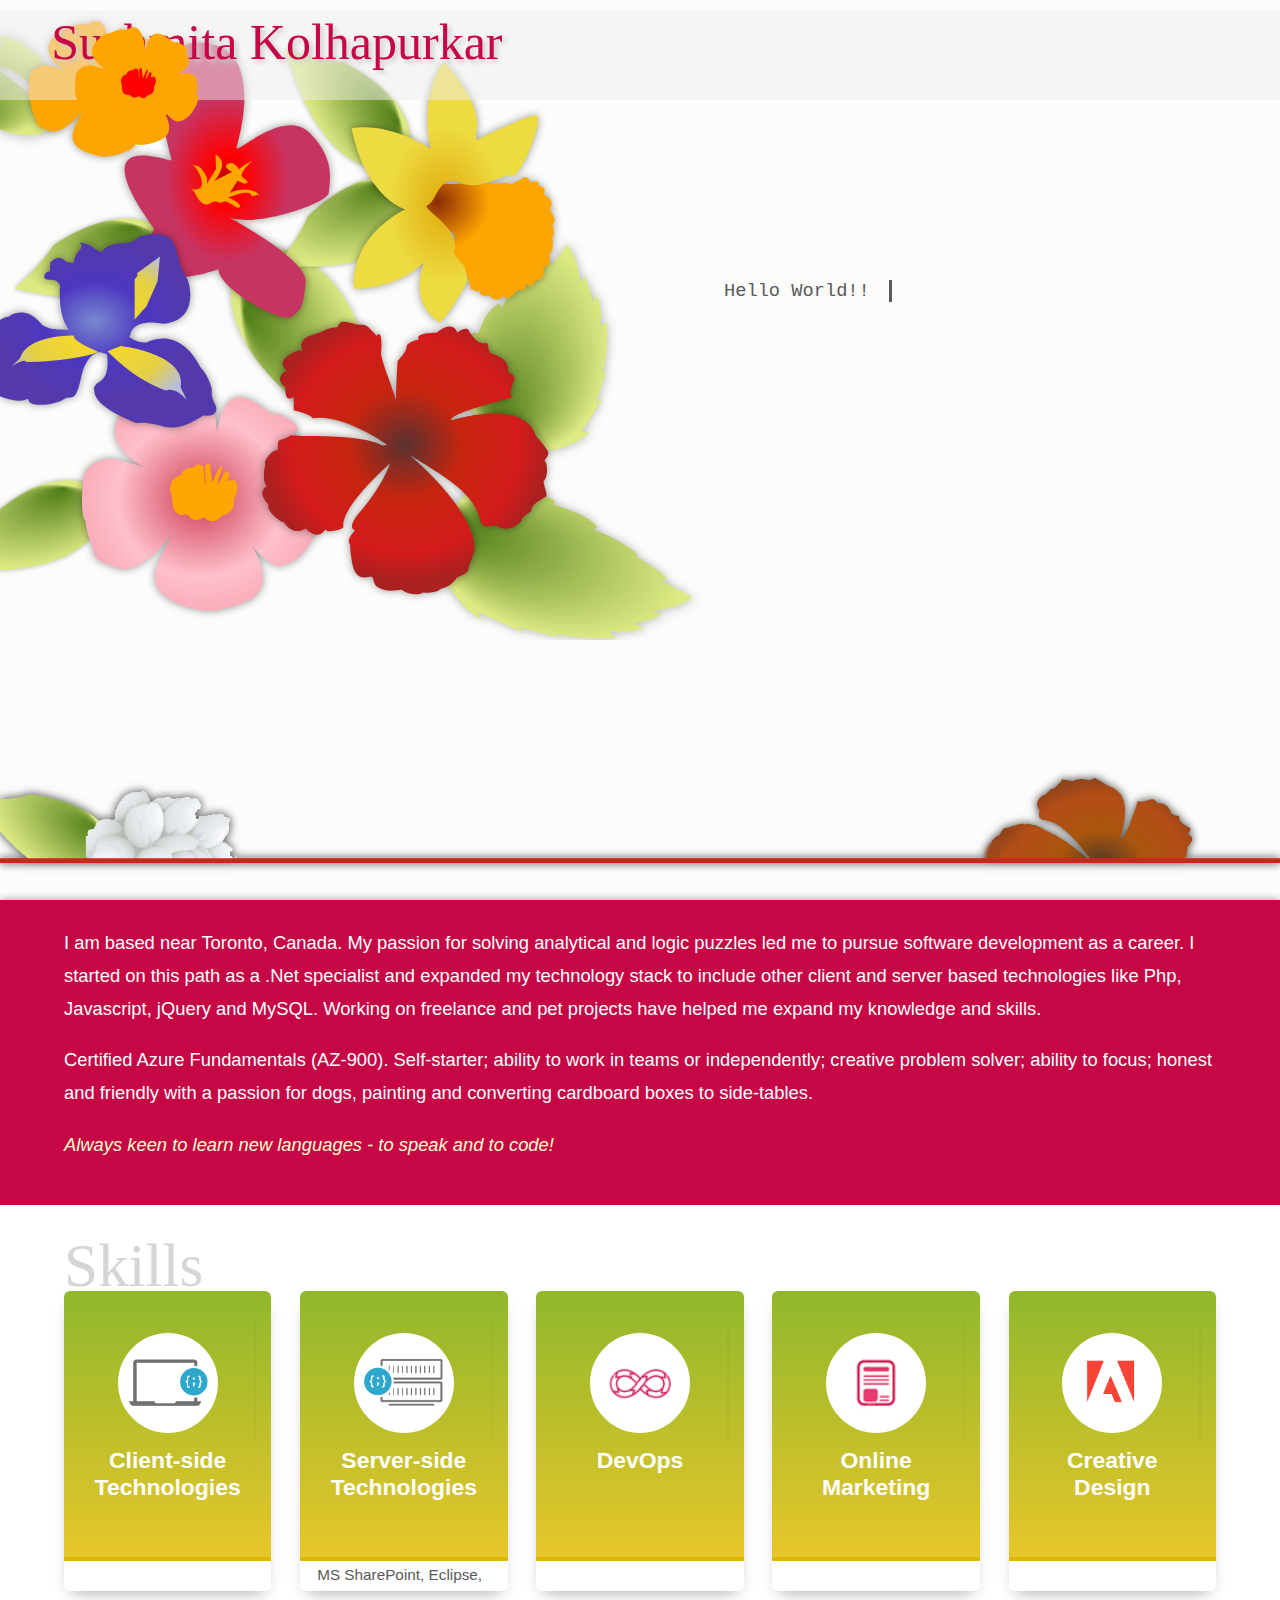
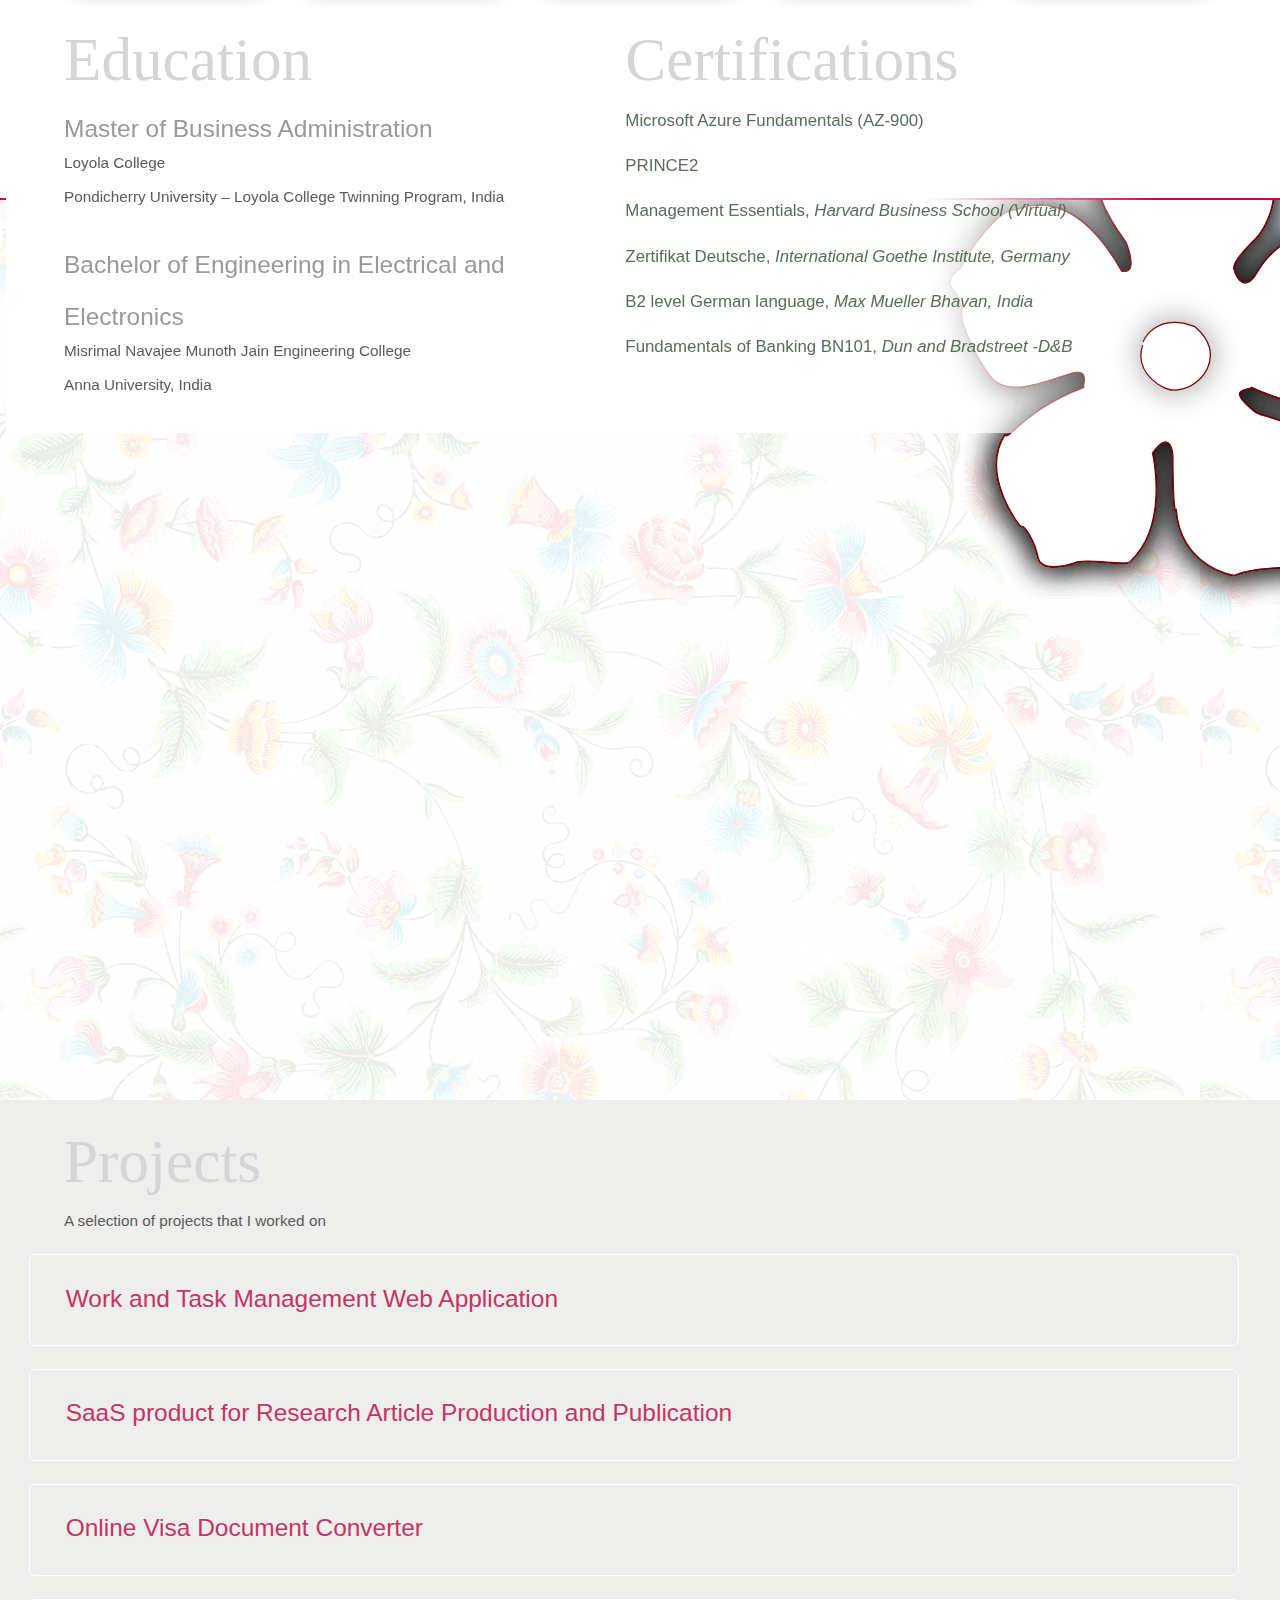
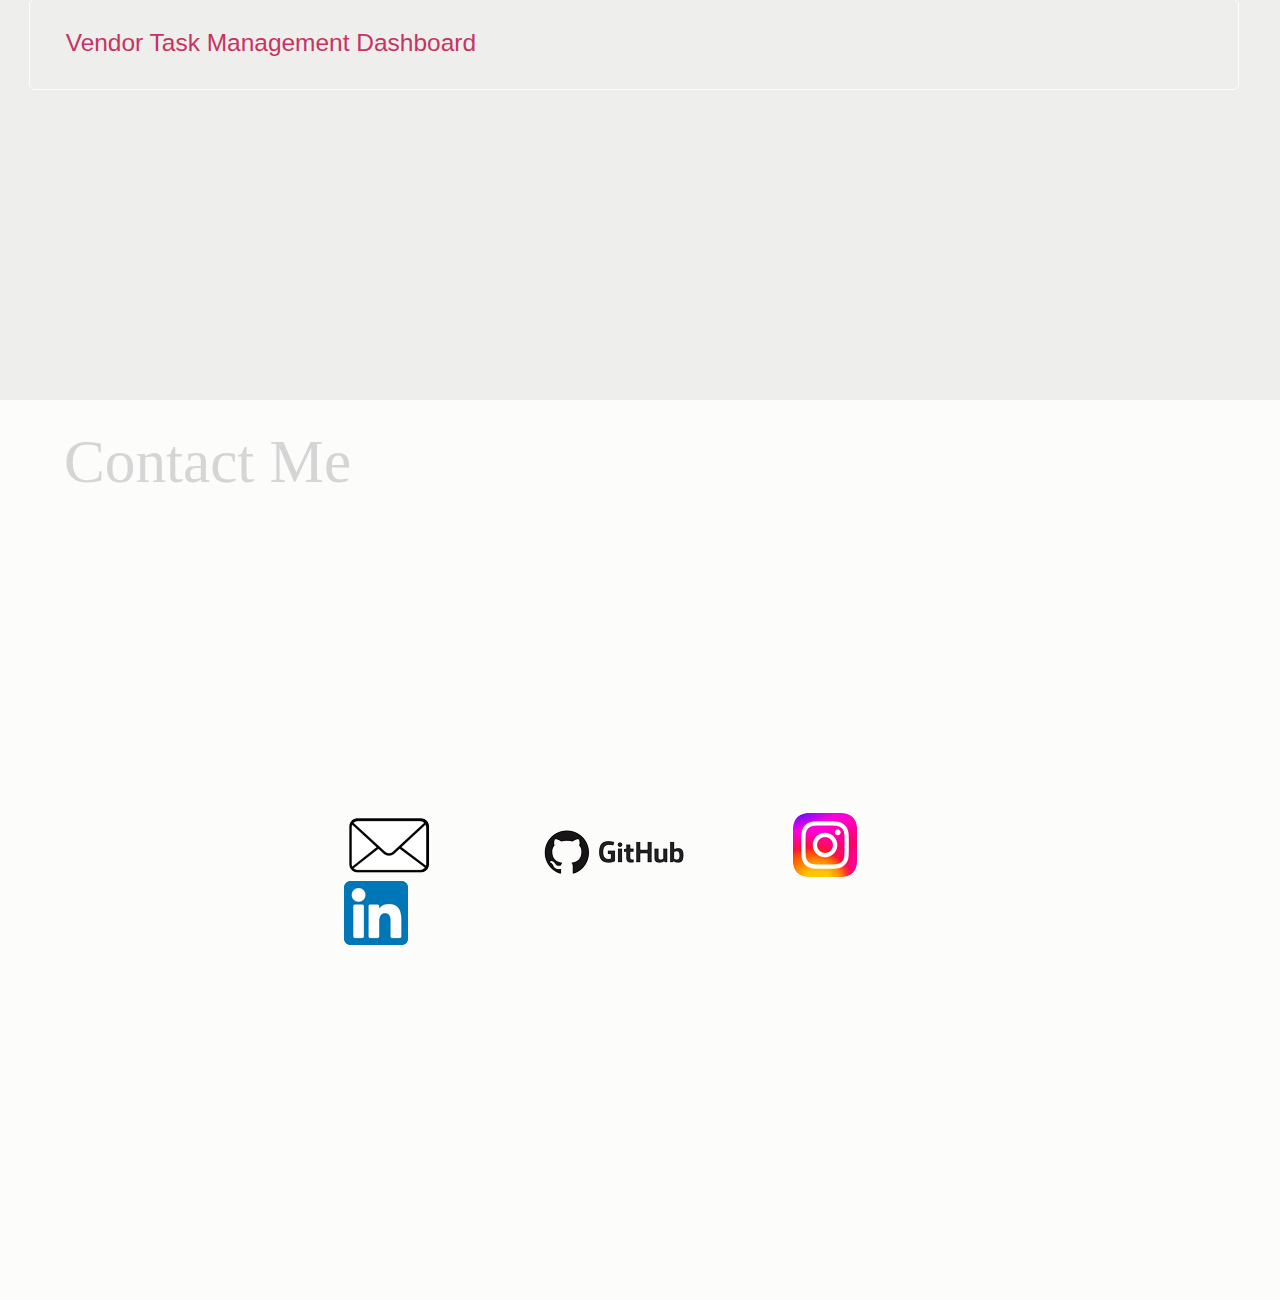
==== commit 11fa3135: "Update index.html" ====
--- a/index.html
+++ b/index.html
@@ -27,9 +27,6 @@
   <div class="homebox">
     <div class="top-bar"> </div>
     <div id="logo-title">Sushmita Kolhapurkar</div>
-    <nav class="navMenu"><button onclick="ScrollTo('sk')">Skills</button><button onclick="ScrollTo('ed')">Education</button><button onclick="ScrollTo('pr')">Projects</button><button onclick="ScrollTo('co')">Contact</button>
-      <div class="dot"></div>
-    </nav>
     <div class="right">
       <div class="typing lightgrey-font">
         <div class="typing-box">Hello World!!</div>
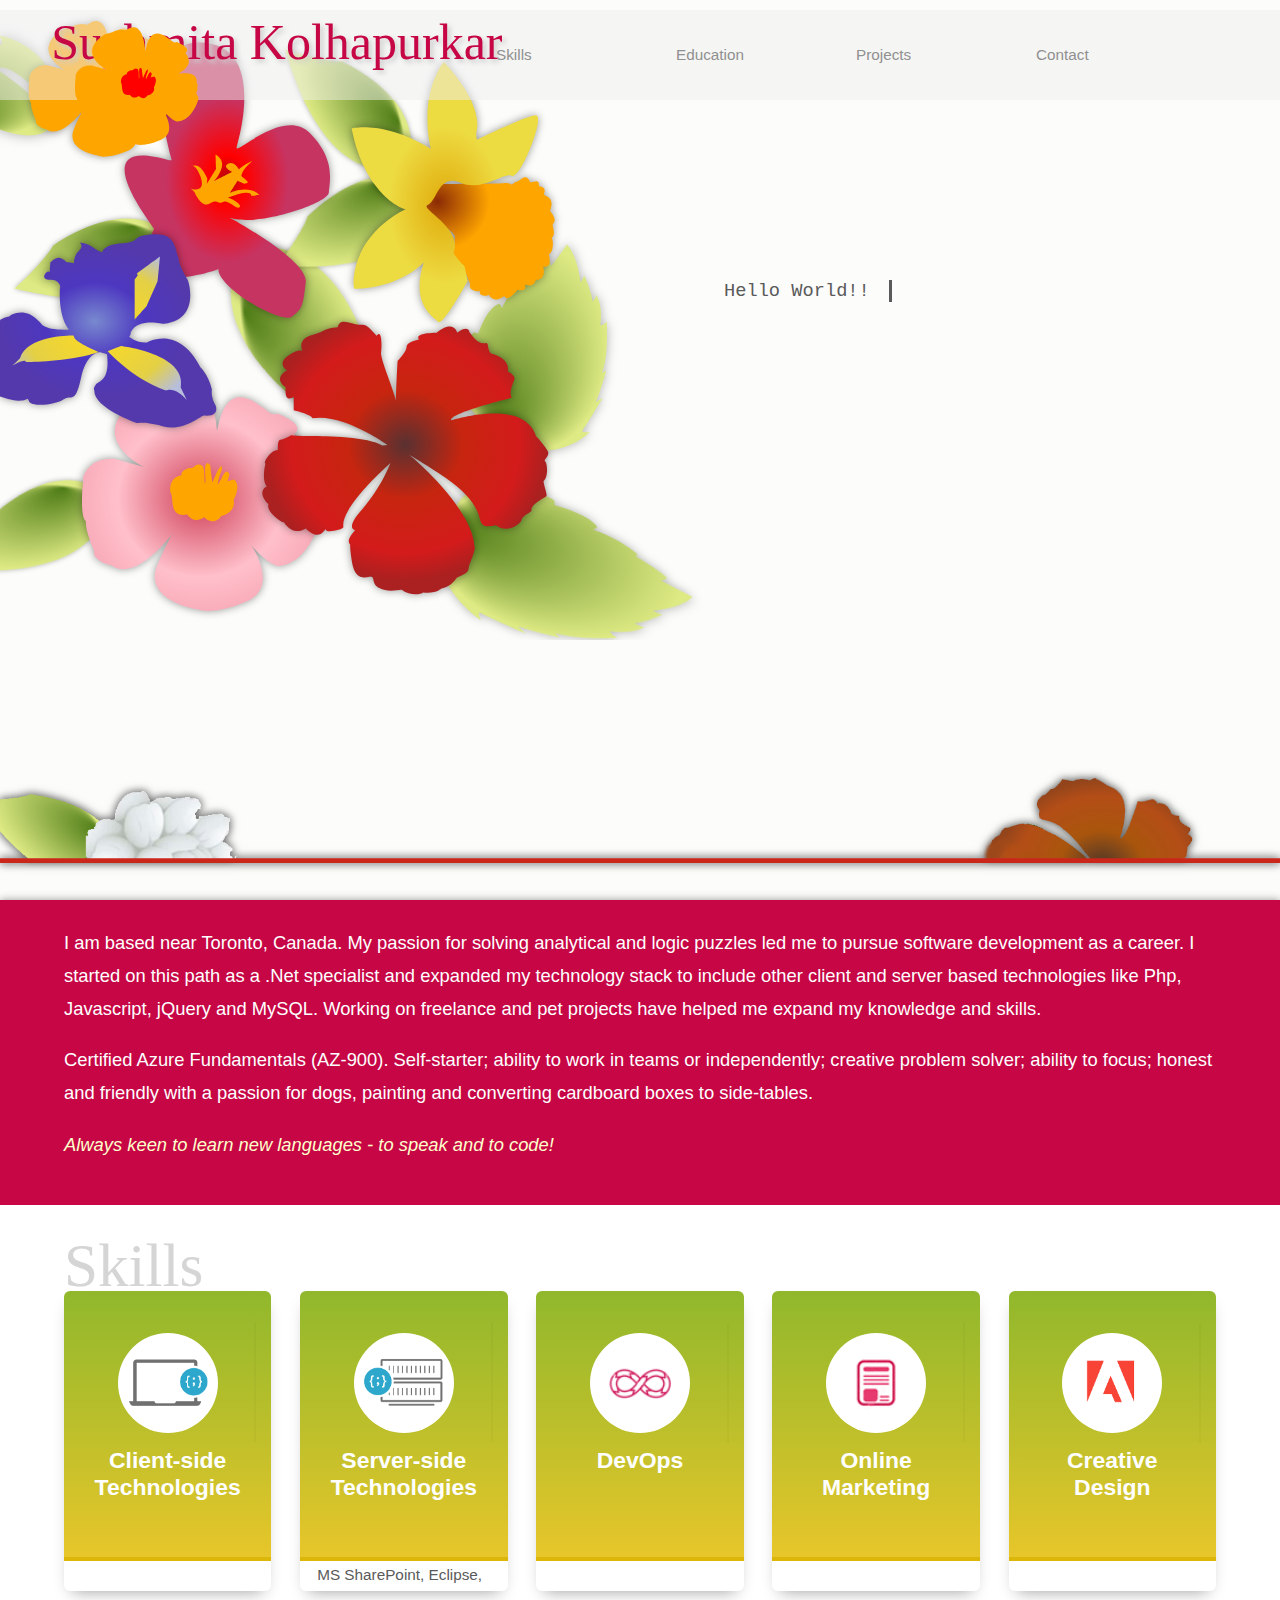
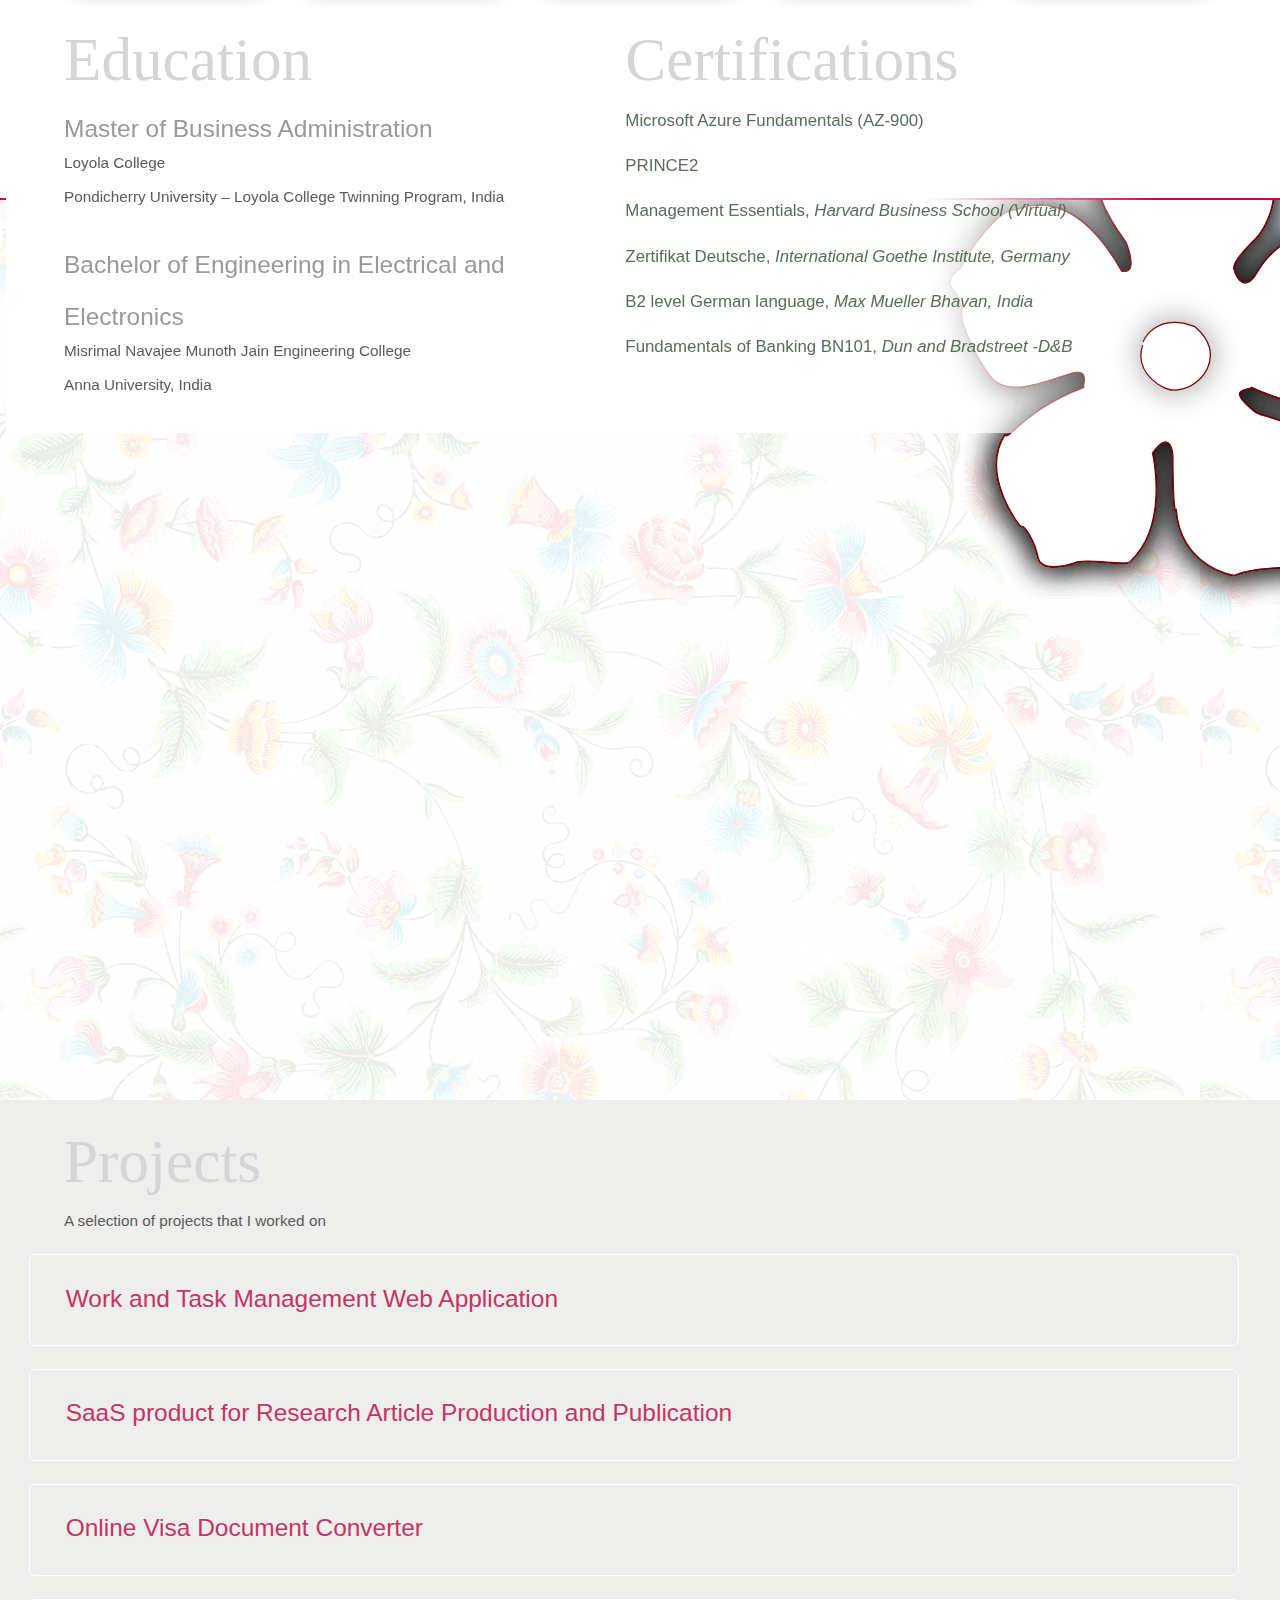
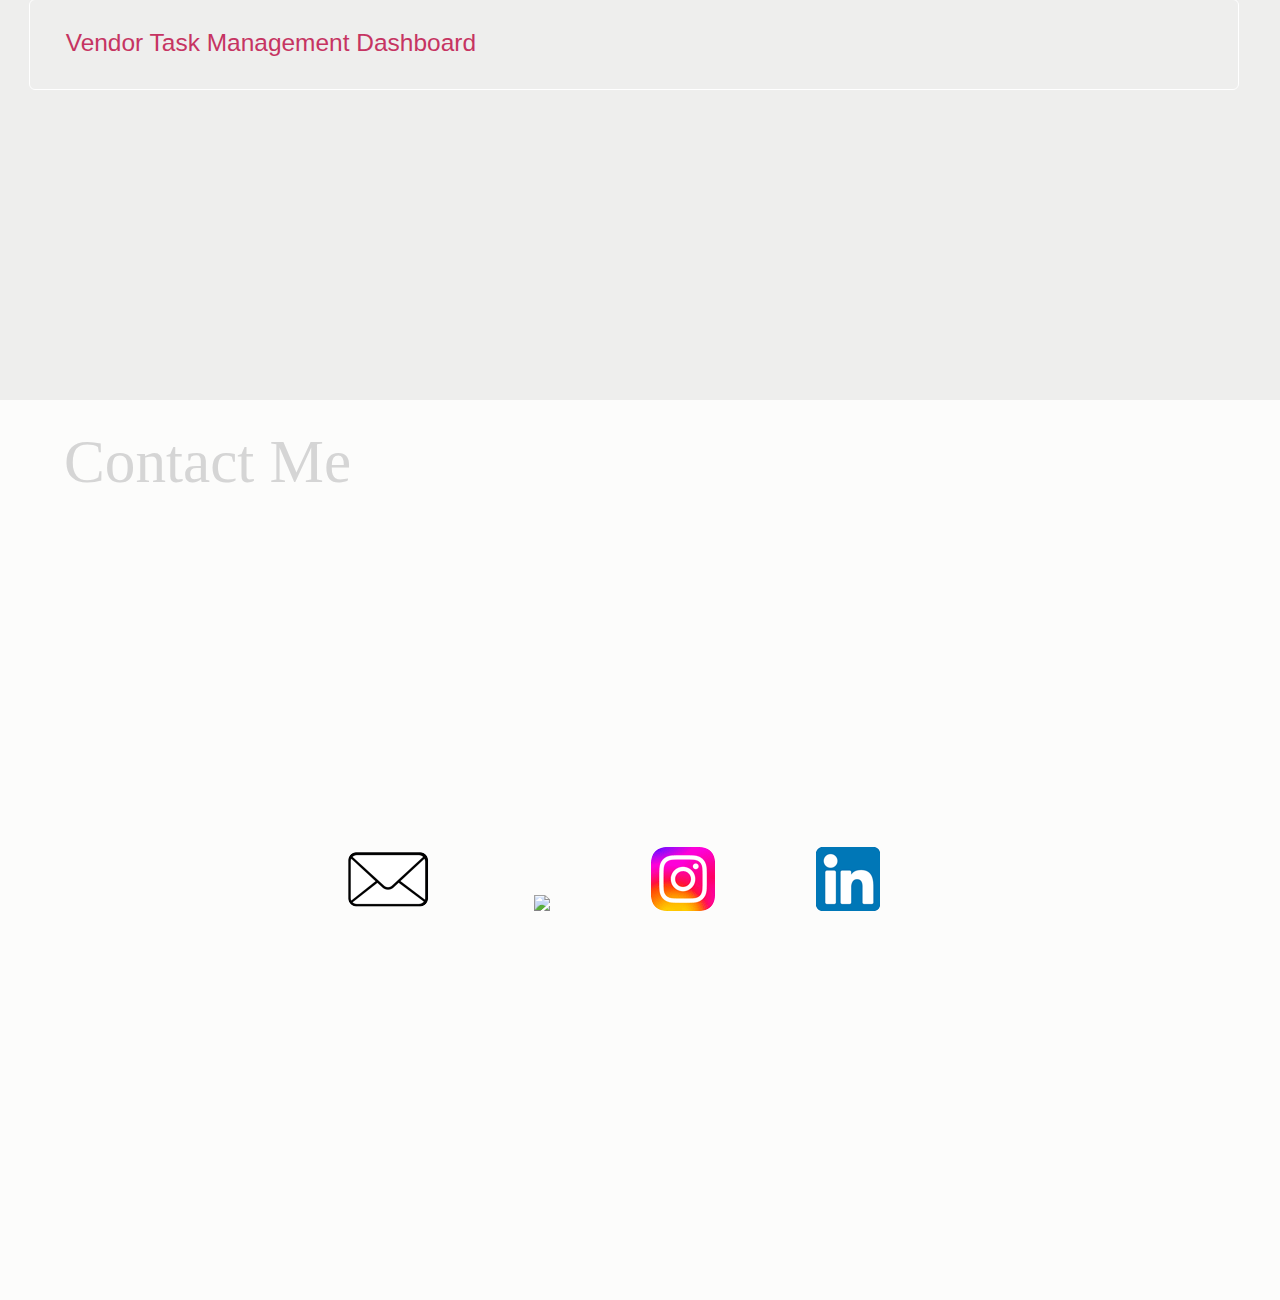
==== commit 91b0cd6a: "Update index.html" ====
--- a/index.html
+++ b/index.html
@@ -27,6 +27,9 @@
   <div class="homebox">
     <div class="top-bar"> </div>
     <div id="logo-title">Sushmita Kolhapurkar</div>
+    <nav class="navMenu"><button onclick="ScrollTo('sk')">Skills</button><button onclick="ScrollTo('ed')">Education</button><button onclick="ScrollTo('pr')">Projects</button><button onclick="ScrollTo('co')">Contact</button>
+      <div class="dot"></div>
+    </nav>
     <div class="right">
       <div class="typing lightgrey-font">
         <div class="typing-box">Hello World!!</div>
@@ -357,7 +360,7 @@
           <div class="tools"><span class="tag">Php</span><span class="tag">Azure</span><span class="tag">MySQL</span><span class="tag">XML</span><span class="tag">GitHub</span></div>
           <div class="content"><span class="subheading-font">SaaS product for Research Article Production and Publication</span>
           <p>Performed end-to-end design, protyping and development of web application for a SaaS startup. The application accepts information through a user-interactive interface and provides output in various document formats after processing.</p>
-          <span class="tag">Php</span><span class="tag">C# .Net</span><span class="tag">SQL</span><span class="tag">Azure</span><span class="tag">GitHub</span> </div>
+          </div>
           </div>
       </div>
       <div class="projectbox">
@@ -426,25 +429,25 @@
 </section>-->
 <section role="img" aria-label=" " style="position:relative;">
   <div class="sectionbox" style="--offset:-2; margin-top:0">
-    <div class="layerbox" style="padding:2% 5%;height:100vh">
+    <div class="layerbox" style="padding:2% 5%;height:100vh;">
       <div class="title-font">Contact Me</div>
-      <div style="width:60%;margin:auto auto">
-      	<div style="width:25%; position:relative; display:inline; margin:50px;"> 
+      <div style="width:60%;margin:auto auto;">
+      	<div style="width:25%; position:relative; display:inline; margin:7%;"> 
       		<a href="mailto:sushmitakolhapurkar@gmail.com"><img src="assets/img/email.gif"></a>
         </div>
-        <div style="width:25%; position:relative; display:inline; margin:50px;">
-        	<a href="https://github.com/sushmita-kolhapurkar"><img src="assets/img/github.gif"></a>
-        </div>
-        <div style="width:25%; position:relative; display:inline; margin:50px;">
+        <div style="width:25%; position:relative; display:inline; margin:7%;">
+        	<a href="https://github.com/sushmita-kolhapurkar"><img src="assets/img/github1.gif"></a>
+        </div>
+        <div style="width:25%; position:relative; display:inline; margin:7%;">
         	<a href="http://www.instagram.com/sushmitakolhapurkar" target="_blank"><img src="assets/img/instagram.gif"></a>
         </div>
-      	<div style="width:25%; position:relative; display:inline; margin:50px;"> 
+      	<div style="width:25%; position:relative; display:inline; margin:7%;"> 
         	<a href="http://www.linkedin.com/sushmita-kolhapurkar" target="_blank"><img src="assets/img/linkedin.gif"></a>
         </div>
       </div>
      </div>
      
-    <svg id="flowerrose" xmlns="http://www.w3.org/2000/svg" viewBox="-700 0 900 400">
+    <svg id="flowerrose" xmlns="http://www.w3.org/2000/svg" viewBox="-630 0 900 400">
       <path fill="none" stroke="#c63462" stroke-width="2"
        	d="M 98.50,368.50 C 98.50,368.50 99.50,244.00 112.50,249.50 113.00,250.00 138.50,229.50 170.50,261.50 171.00,263.00 108.00,284.00 112.50,234.00 113.00,234.50 118.50,219.50 139.50,222.50 140.00,222.50 129.50,232.00 125.50,238.50 126.00,240.50 118.50,245.50 102.00,247.50 102.50,247.00 96.38,251.75 100.12,256.88 100.50,256.38 105.50,259.25 100.50,238.75 101.38,239.00 96.00,224.38 86.12,226.12 86.38,226.75 70.50,226.38 65.50,244.25 65.25,244.50 96.38,241.75 95.38,226.62 95.88,226.75 96.88,220.12 89.88,216.12 90.12,217.00 73.75,211.25 59.88,222.12 60.62,223.12 66.50,222.25 76.88,219.62 77.50,219.38 90.25,214.75 96.88,229.50 96.00,227.38 99.25,237.00 101.88,237.50 104.50,238.00 106.75,230.38 107.62,212.75 108.12,212.50 109.12,188.12 102.12,196.88 102.00,197.75 87.38,205.62 80.12,200.00 80.00,199.50 71.62,189.00 65.62,190.88 65.50,191.75 61.62,193.75 57.75,175.12 58.12,175.12 49.75,164.12 56.25,154.50 57.38,153.75 69.25,142.62 69.50,134.50 69.62,135.00 71.38,129.38 79.50,130.38 86.00,130.50 115.62,133.25 117.50,132.75 119.38,132.25 131.25,141.50 122.38,155.88 122.00,156.88 117.00,160.12 123.12,167.62 123.75,167.25 134.00,186.62 116.62,191.38 99.25,196.12 88.38,188.88 102.38,179.12 102.75,179.25 116.38,170.50 111.75,146.25 111.62,145.38 103.75,127.75 90.88,141.62 87.38,146.62 77.88,144.38 71.12,147.12 64.38,149.88 63.38,165.75 70.88,174.00 78.38,182.25 87.62,181.75 94.12,178.25 100.62,174.75 107.88,167.50 104.75,158.12 101.62,148.75 88.12,149.62 83.75,151.38 79.38,153.12 75.38,159.88 77.25,168.00 77.38,168.88 83.38,178.75 92.75,169.75 93.25,169.88 93.38,165.50 99.12,164.12 99.75,164.12 92.12,153.12 83.88,159.25 82.88,159.88 81.25,166.62 88.50,166.38 88.88,166.25 88.62,160.88 88.62,160.88" />
 		</svg>
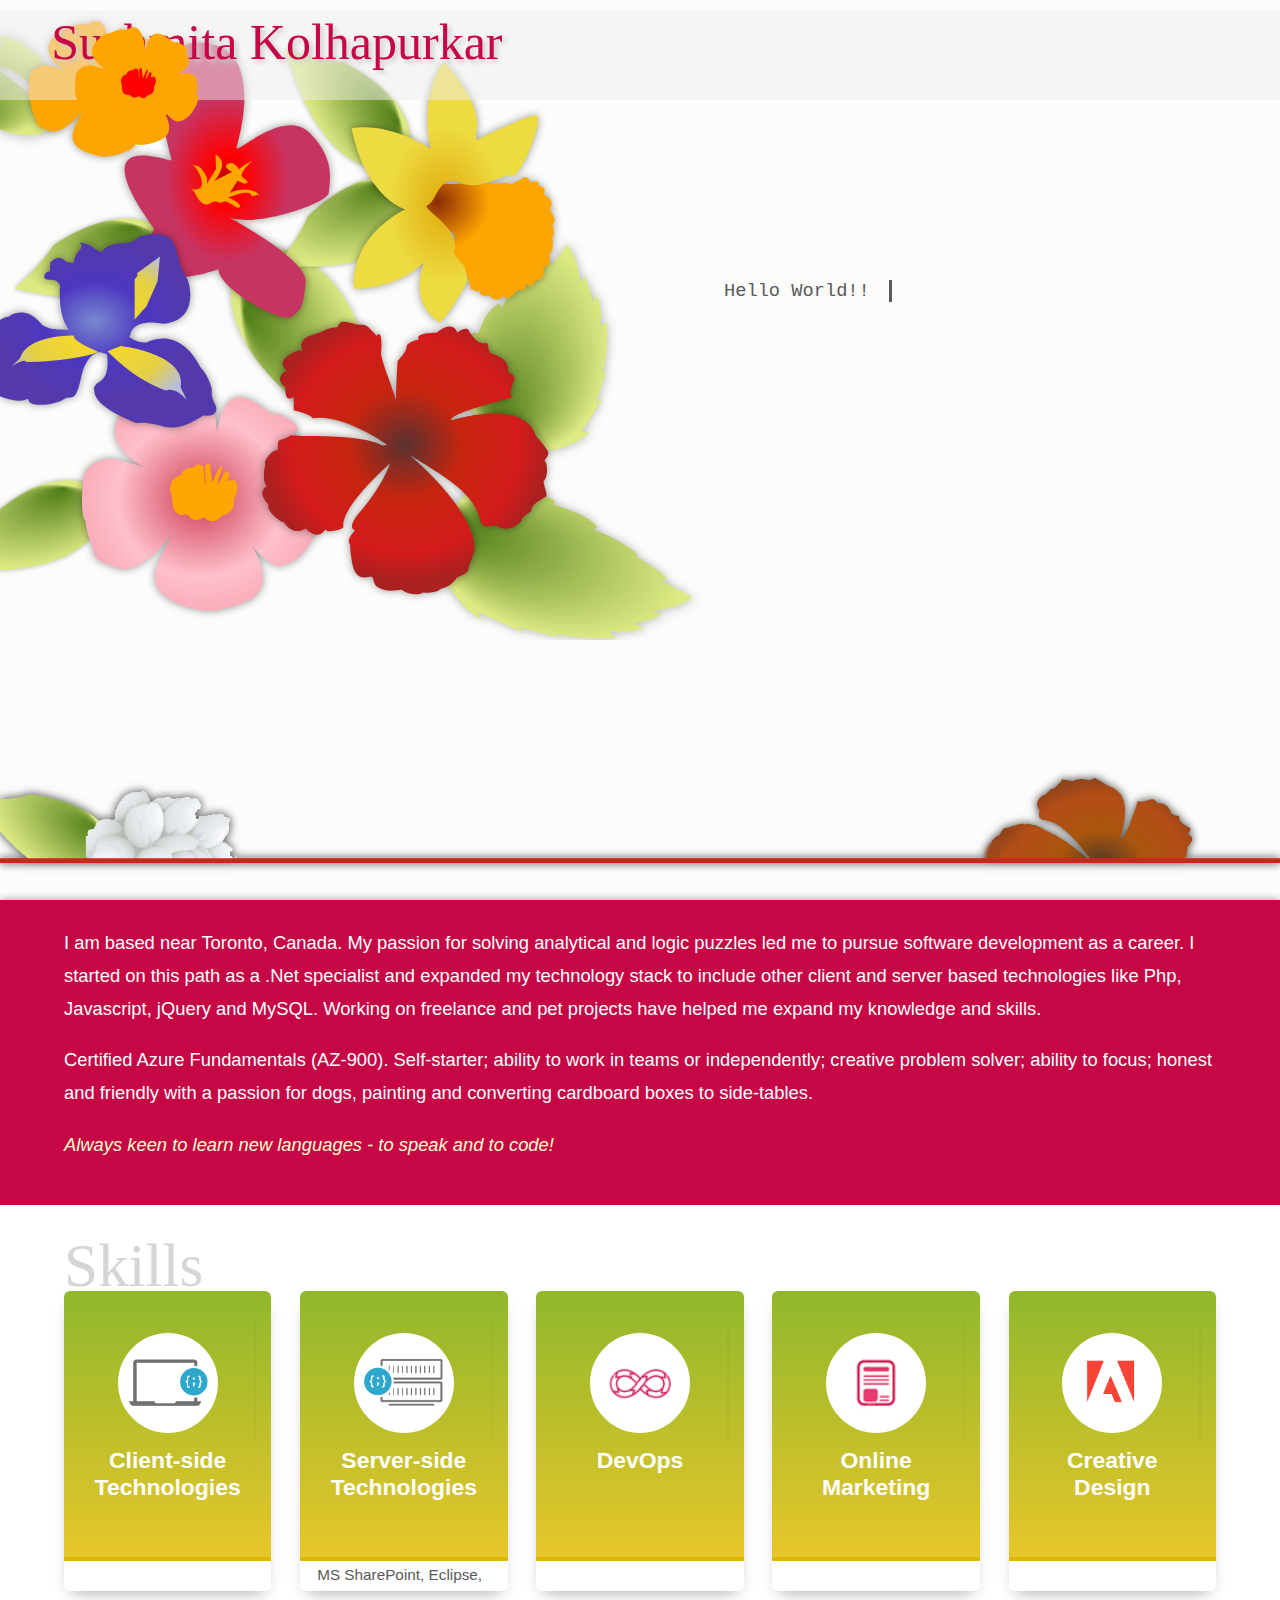
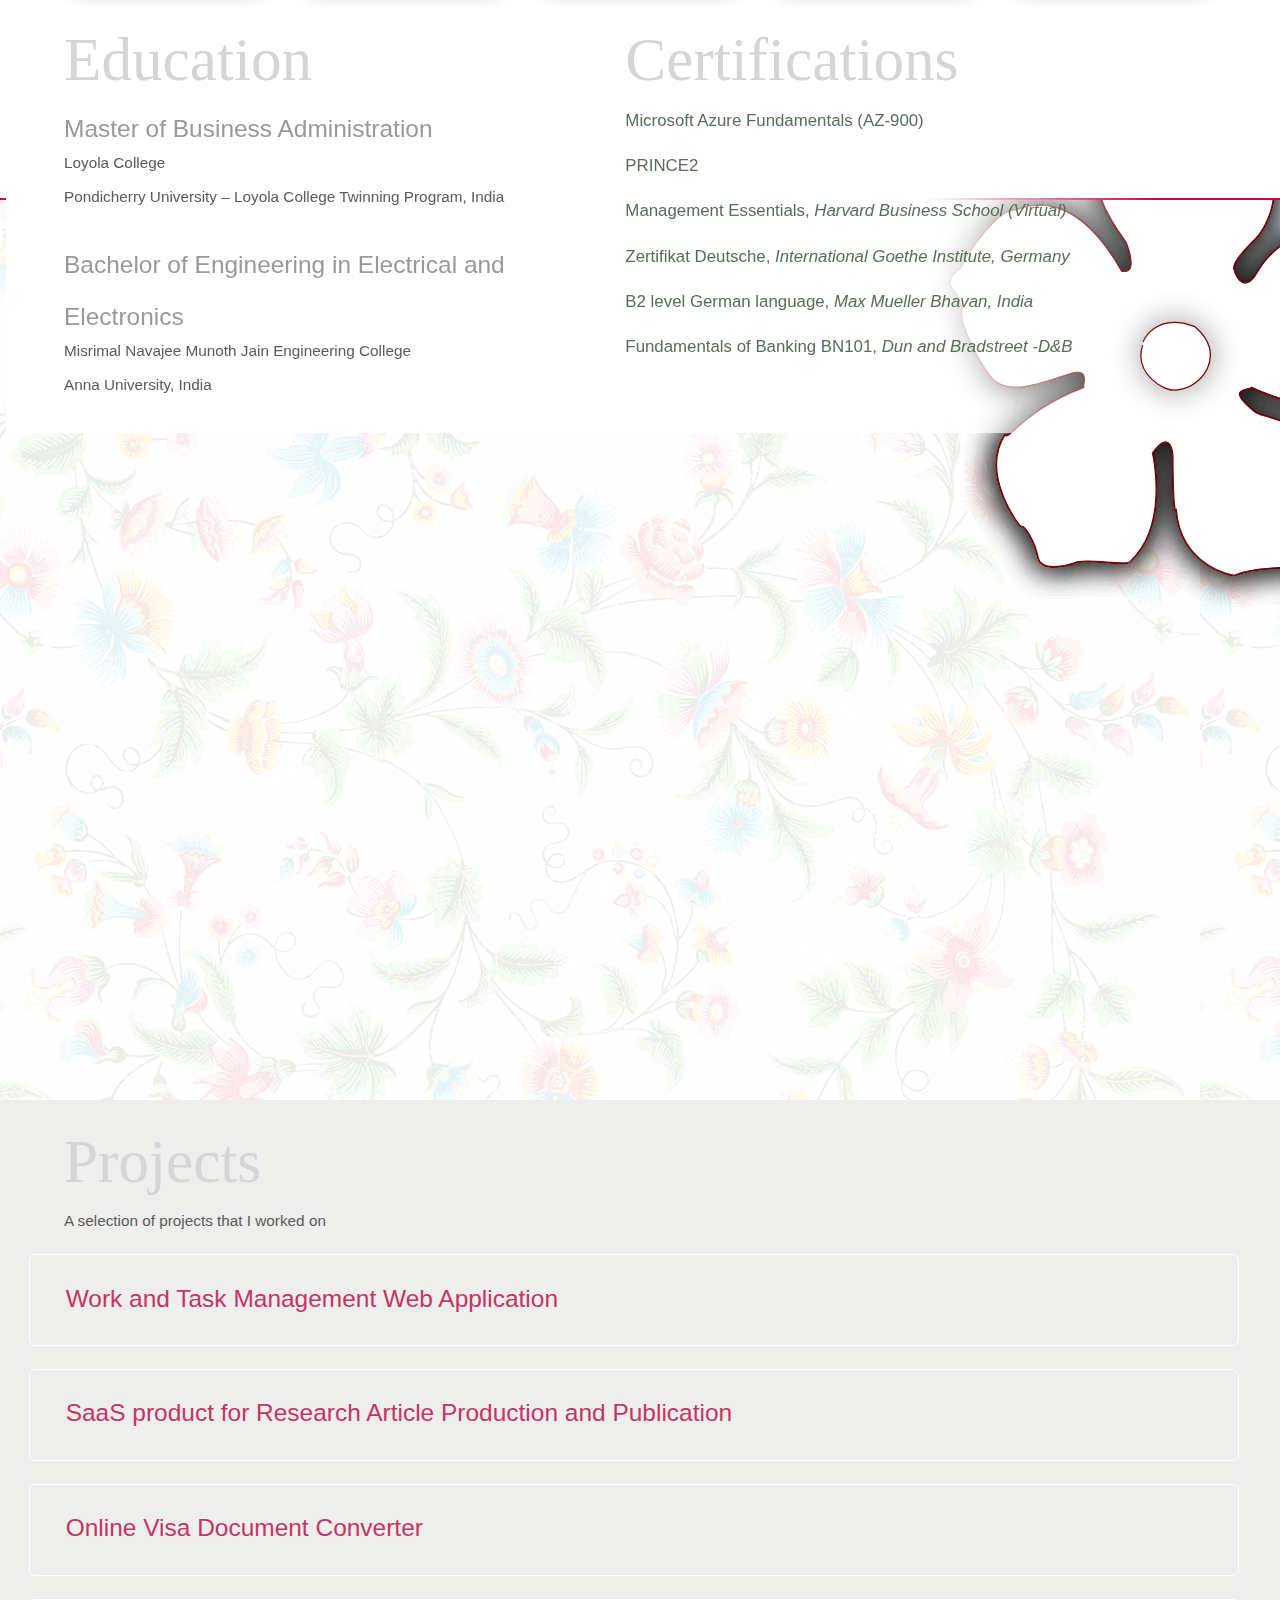
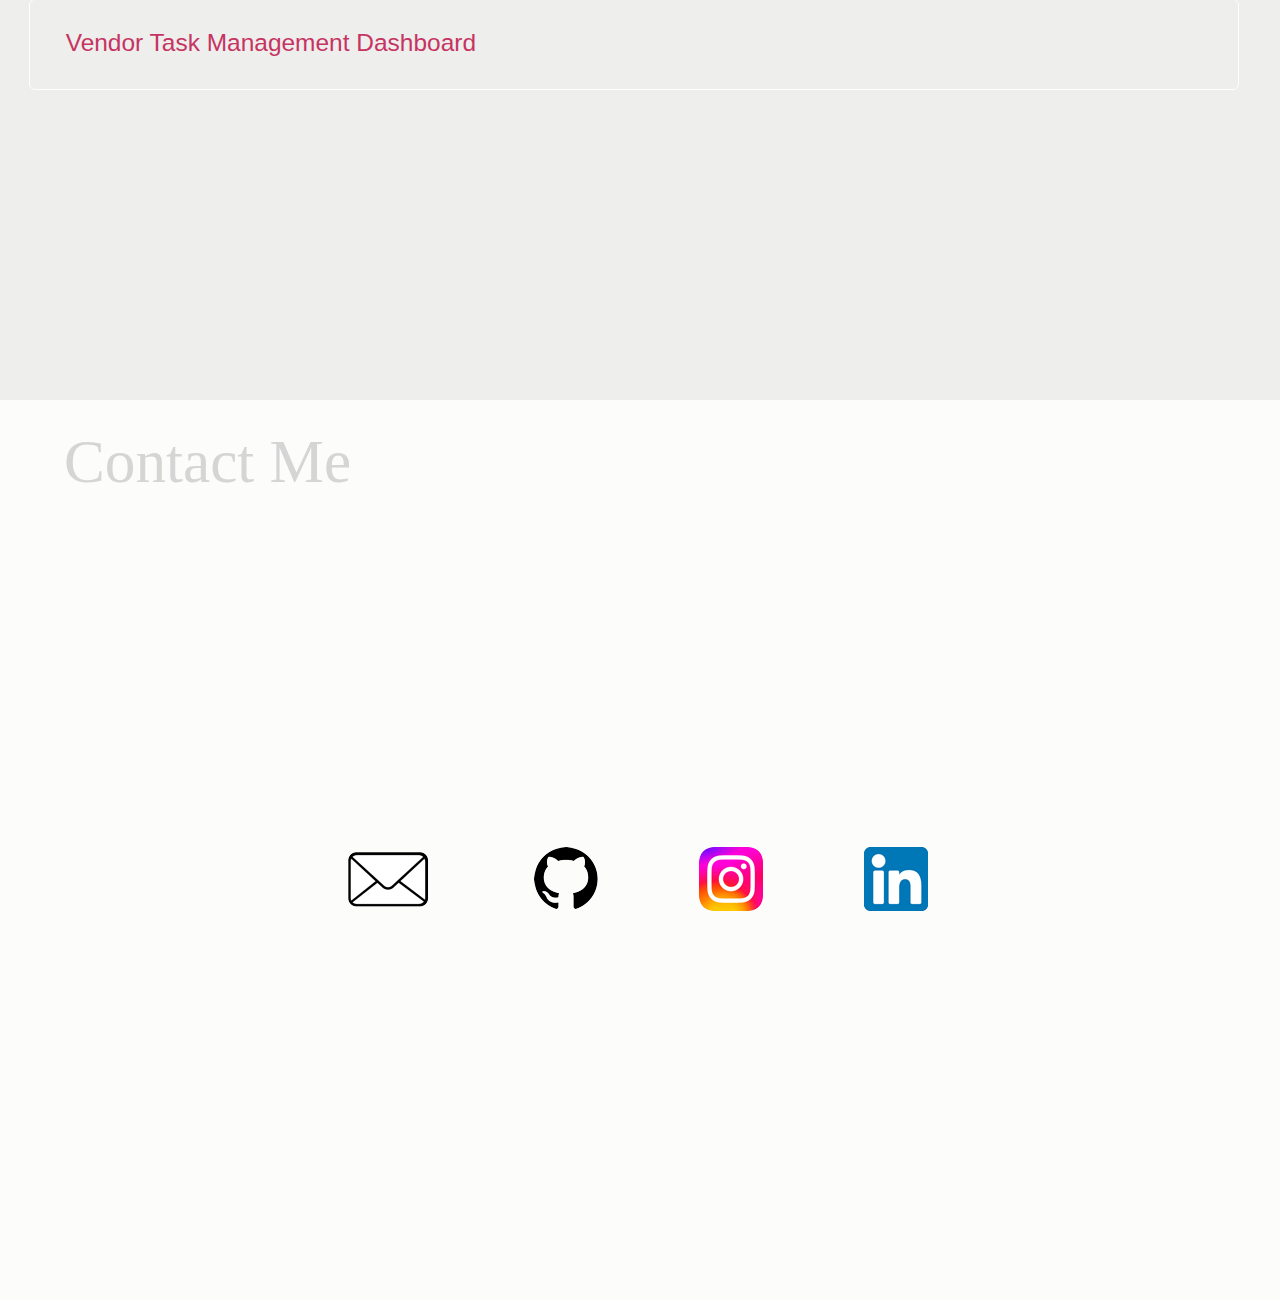
==== commit 8f662778: "Merge pull request #13 from sushmita-kolhapurkar/sushmita-kolhapurkar-2.1" ====
--- a/index.html
+++ b/index.html
@@ -27,9 +27,6 @@
   <div class="homebox">
     <div class="top-bar"> </div>
     <div id="logo-title">Sushmita Kolhapurkar</div>
-    <nav class="navMenu"><button onclick="ScrollTo('sk')">Skills</button><button onclick="ScrollTo('ed')">Education</button><button onclick="ScrollTo('pr')">Projects</button><button onclick="ScrollTo('co')">Contact</button>
-      <div class="dot"></div>
-    </nav>
     <div class="right">
       <div class="typing lightgrey-font">
         <div class="typing-box">Hello World!!</div>
--- a/assets/main.css
+++ b/assets/main.css
@@ -631,11 +631,8 @@
 	border-radius:6px;
 	display:inline;
 	overflow:hidden;
-	transition: ease-out 2s;
+	transition: ease-out 1s;
 	background: center center no-repeat;
-}
-.projectbox:hover {	
-	max-height:13em;
 }
 .projectbox p {
 	margin:1% 0; }	
@@ -643,7 +640,7 @@
 	color:#c63462; }
 .projectbox .border {
   height: 100%;
-	max-height:11em;
+
   width: 100%;
   background: transparent;
   border-radius: 10px;
@@ -658,6 +655,45 @@
   position:relative;
   vertical-align:top;
 }
+.projectbox .tools, .projectbox .graphics{
+	display:none;
+  vertical-align:top; 
+}
+.projectbox .graphics{
+  margin-top:-0.5%;
+  margin-bottom:-0.5%;
+  margin-left: -2.5%;
+  margin-right:2%;
+}
+.contacticon {
+	stroke-dasharray: 1000;
+  stroke-dashoffset: 10;
+  animation: rotation 15s ease-in-out alternate infinite;
+}
+
+@keyframes rotation {
+  from {
+    transform: rotate(0deg);
+  }
+  to {
+    transform: rotate(360deg);
+  }
+}
+#flowerrose {        
+  stroke-dasharray: 2000;
+  stroke-dashoffset: 2000;
+  pointer-events: none;
+  animation: visible 15s ease-in forwards infinite;
+}
+@keyframes visible {
+  100% { stroke-dashoffset: 0; }
+}
+
+
+ @media screen and (min-width:768px) {
+.projectbox:hover {	
+	max-height:100%;
+}
 .projectbox:hover .content{
   width:70%;
   right:0;
@@ -667,16 +703,6 @@
 .projectbox .border:hover {
     border: 1px solid #CCC;
 }
-.projectbox .tools, .projectbox .graphics{
-	display:none;
-  vertical-align:top; 
-}
-.projectbox .graphics{
-  margin-top:-0.5%;
-  margin-bottom:-0.5%;
-  margin-left: -2.5%;
-  margin-right:2%;
-}
 .projectbox:hover .tools, .projectbox:hover .graphics{
 	width:12%;
 	position:relative;
@@ -695,31 +721,7 @@
 	0% { left:-10%; transform: translateX(0%); }
 	100% { left:0; transform: translateX(2%);}
 }
-.contacticon {
-	stroke-dasharray: 1000;
-  stroke-dashoffset: 10;
-  animation: rotation 15s ease-in-out alternate infinite;
-}
-
-@keyframes rotation {
-  from {
-    transform: rotate(0deg);
-  }
-  to {
-    transform: rotate(360deg);
-  }
-}
-#flowerrose {        
-  stroke-dasharray: 2000;
-  stroke-dashoffset: 2000;
-  pointer-events: none;
-  animation: visible 15s ease-in forwards infinite;
-}
-@keyframes visible {
-  100% { stroke-dashoffset: 0; }
-}
-
-
+}
  @media screen and (min-width:768px) and (max-width:1023px) {
 html, body {
 	font-size: 0.95em;
@@ -741,7 +743,8 @@
 }
 .subheading-font {
 	font-size:1.4em;
-	line-height:1.4em;
+	line-height:1.3em;
+	margin-bottom:2em;
 }
 .rollingdiv svg{
 	max-width:50%;
@@ -794,6 +797,31 @@
 	width:100%;
 }
 
+.projectbox {
+	max-height:100%;
+}
+.projectbox .content{
+  width:100%;
+  height:100%;
+}
+.projectbox .border {
+    border: 1px solid #CCC;
+  	padding:3%;
+}
+.projectbox .tools{
+	width:100%;
+	padding-top:2%;
+	position:relative;
+	display:inline-block;
+}
+.projectbox .graphics {
+	display:none;
+}
+
+@keyframes slider-left {
+	0% { left:-10%; transform: translateX(0%); }
+	100% { left:0; transform: translateX(5%);}
+}
 .navMenu {
 	position: absolute;
 }
@@ -822,7 +850,7 @@
 }
 ul li{
 	list-style:none;
-	line-height:1.1em;
+	line-height:1.5em;
 	font-size:1em;
 }
 ul li:not(:last-child) {
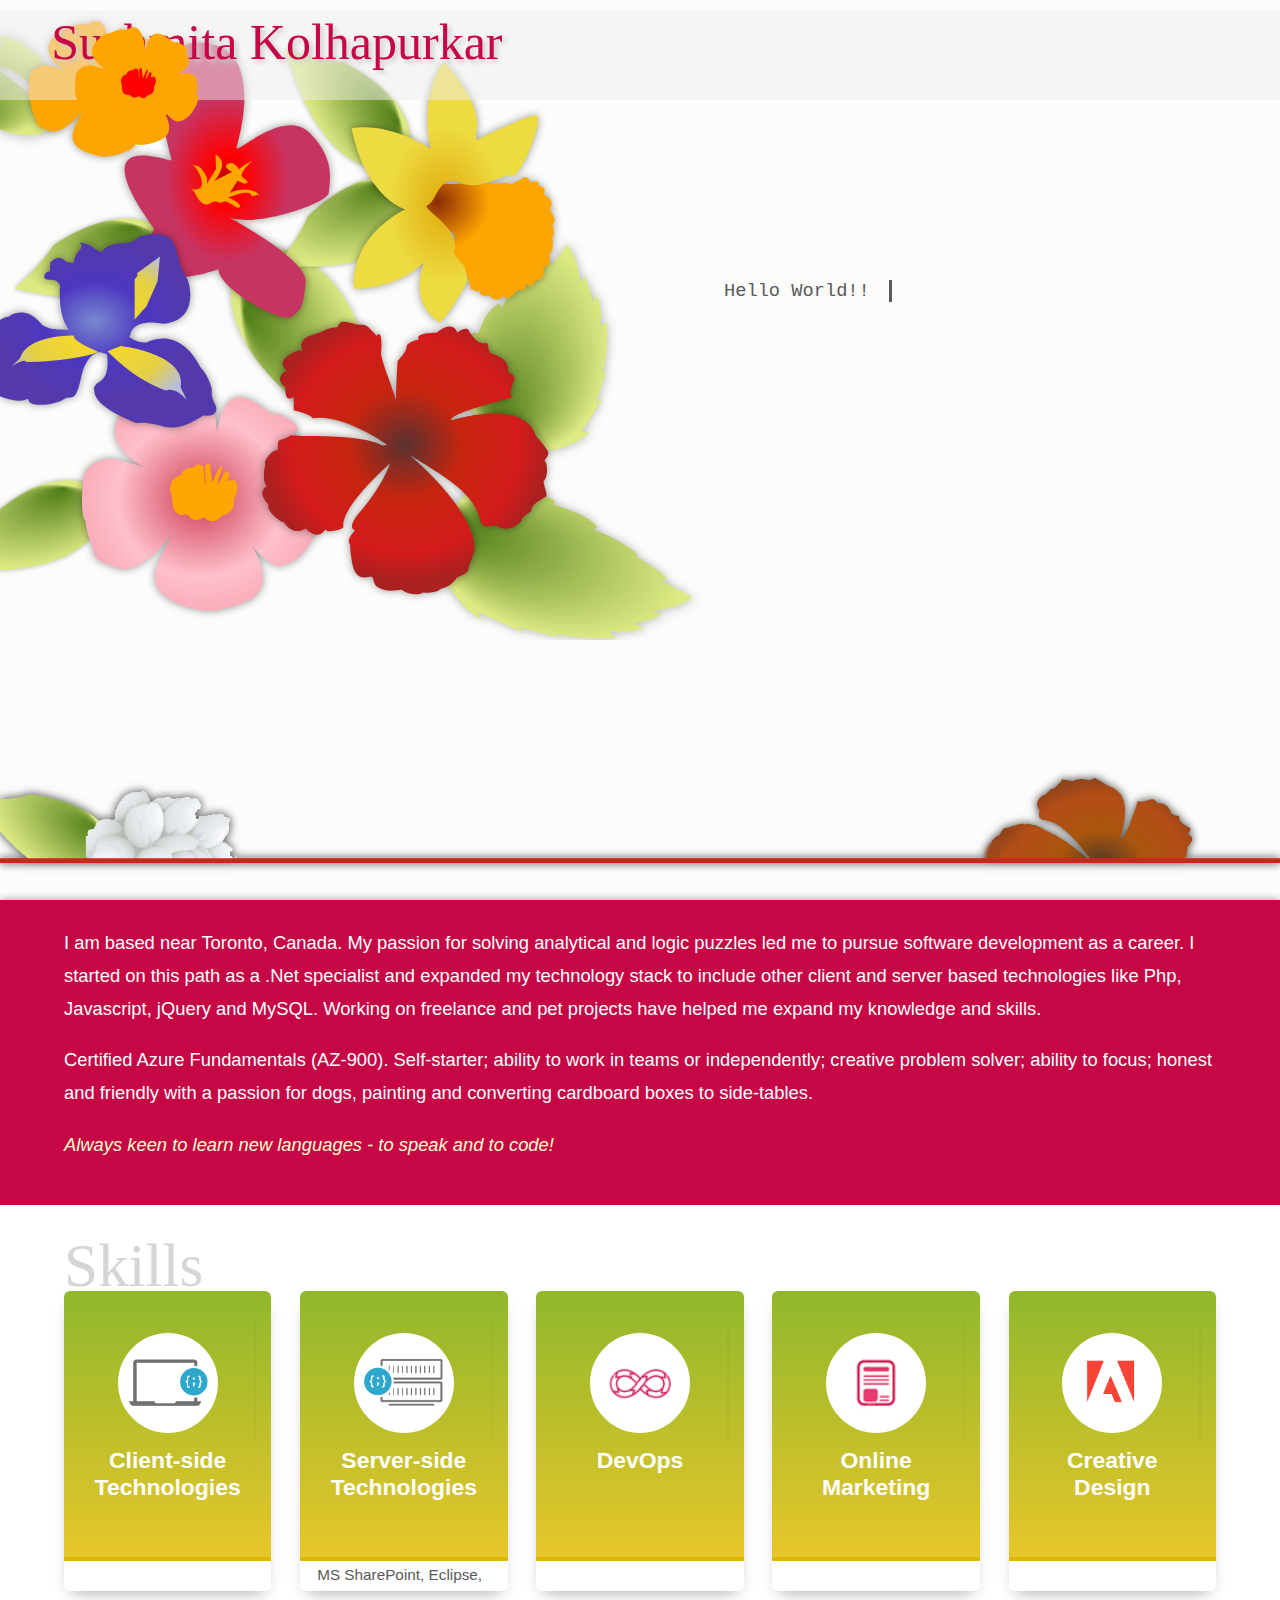
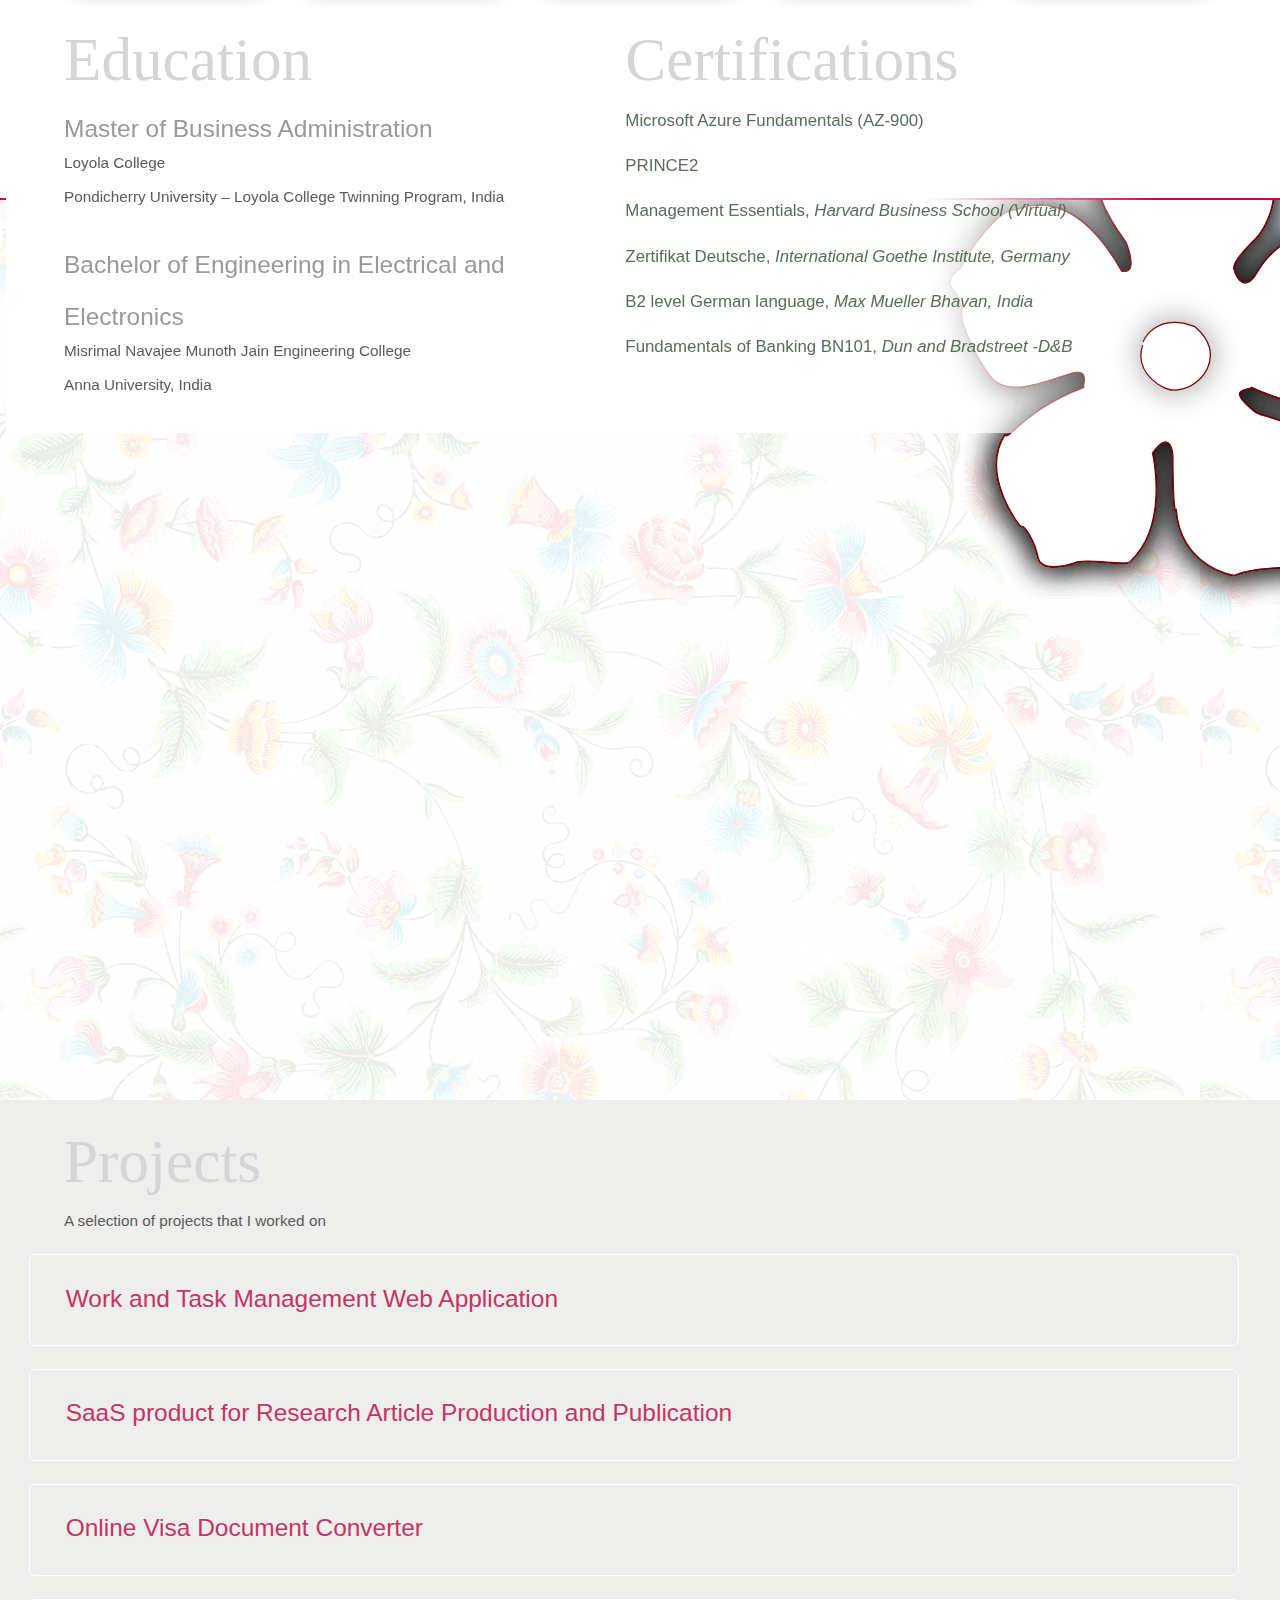
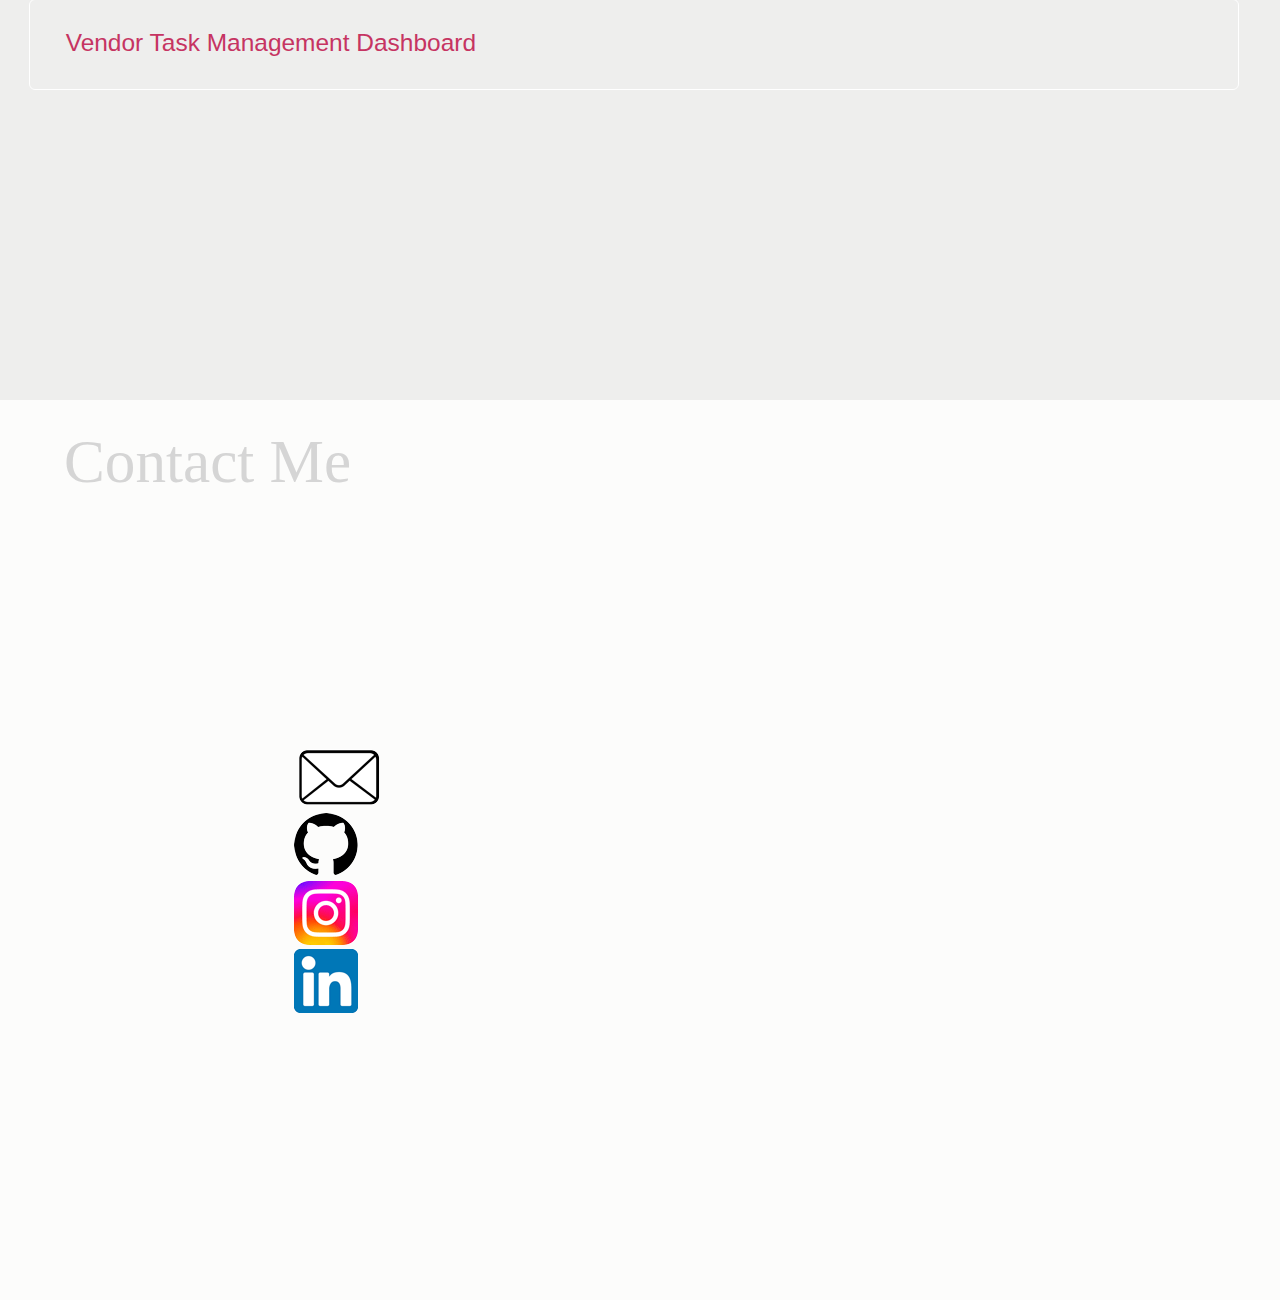
==== commit d68613ac: "Update index.html" ====
--- a/index.html
+++ b/index.html
@@ -424,21 +424,21 @@
     </div>
   </div>
 </section>-->
-<section role="img" aria-label=" " style="position:relative;">
+<section id="contact" role="img" aria-label=" " style="position:relative;">
   <div class="sectionbox" style="--offset:-2; margin-top:0">
     <div class="layerbox" style="padding:2% 5%;height:100vh;">
       <div class="title-font">Contact Me</div>
       <div style="width:60%;margin:auto auto;">
-      	<div style="width:25%; position:relative; display:inline; margin:7%;"> 
+      	<div class="contactimg"> 
       		<a href="mailto:sushmitakolhapurkar@gmail.com"><img src="assets/img/email.gif"></a>
         </div>
-        <div style="width:25%; position:relative; display:inline; margin:7%;">
+      	<div class="contactimg"> 
         	<a href="https://github.com/sushmita-kolhapurkar"><img src="assets/img/github1.gif"></a>
         </div>
-        <div style="width:25%; position:relative; display:inline; margin:7%;">
+      	<div class="contactimg">
         	<a href="http://www.instagram.com/sushmitakolhapurkar" target="_blank"><img src="assets/img/instagram.gif"></a>
         </div>
-      	<div style="width:25%; position:relative; display:inline; margin:7%;"> 
+      	<div class="contactimg">
         	<a href="http://www.linkedin.com/sushmita-kolhapurkar" target="_blank"><img src="assets/img/linkedin.gif"></a>
         </div>
       </div>
@@ -455,3 +455,4 @@
 <script type="text/javascript" src="assets/parallax.js"></script>
 <script type="text/javascript" src="assets/mainjs.js"></script>
 </html>
+
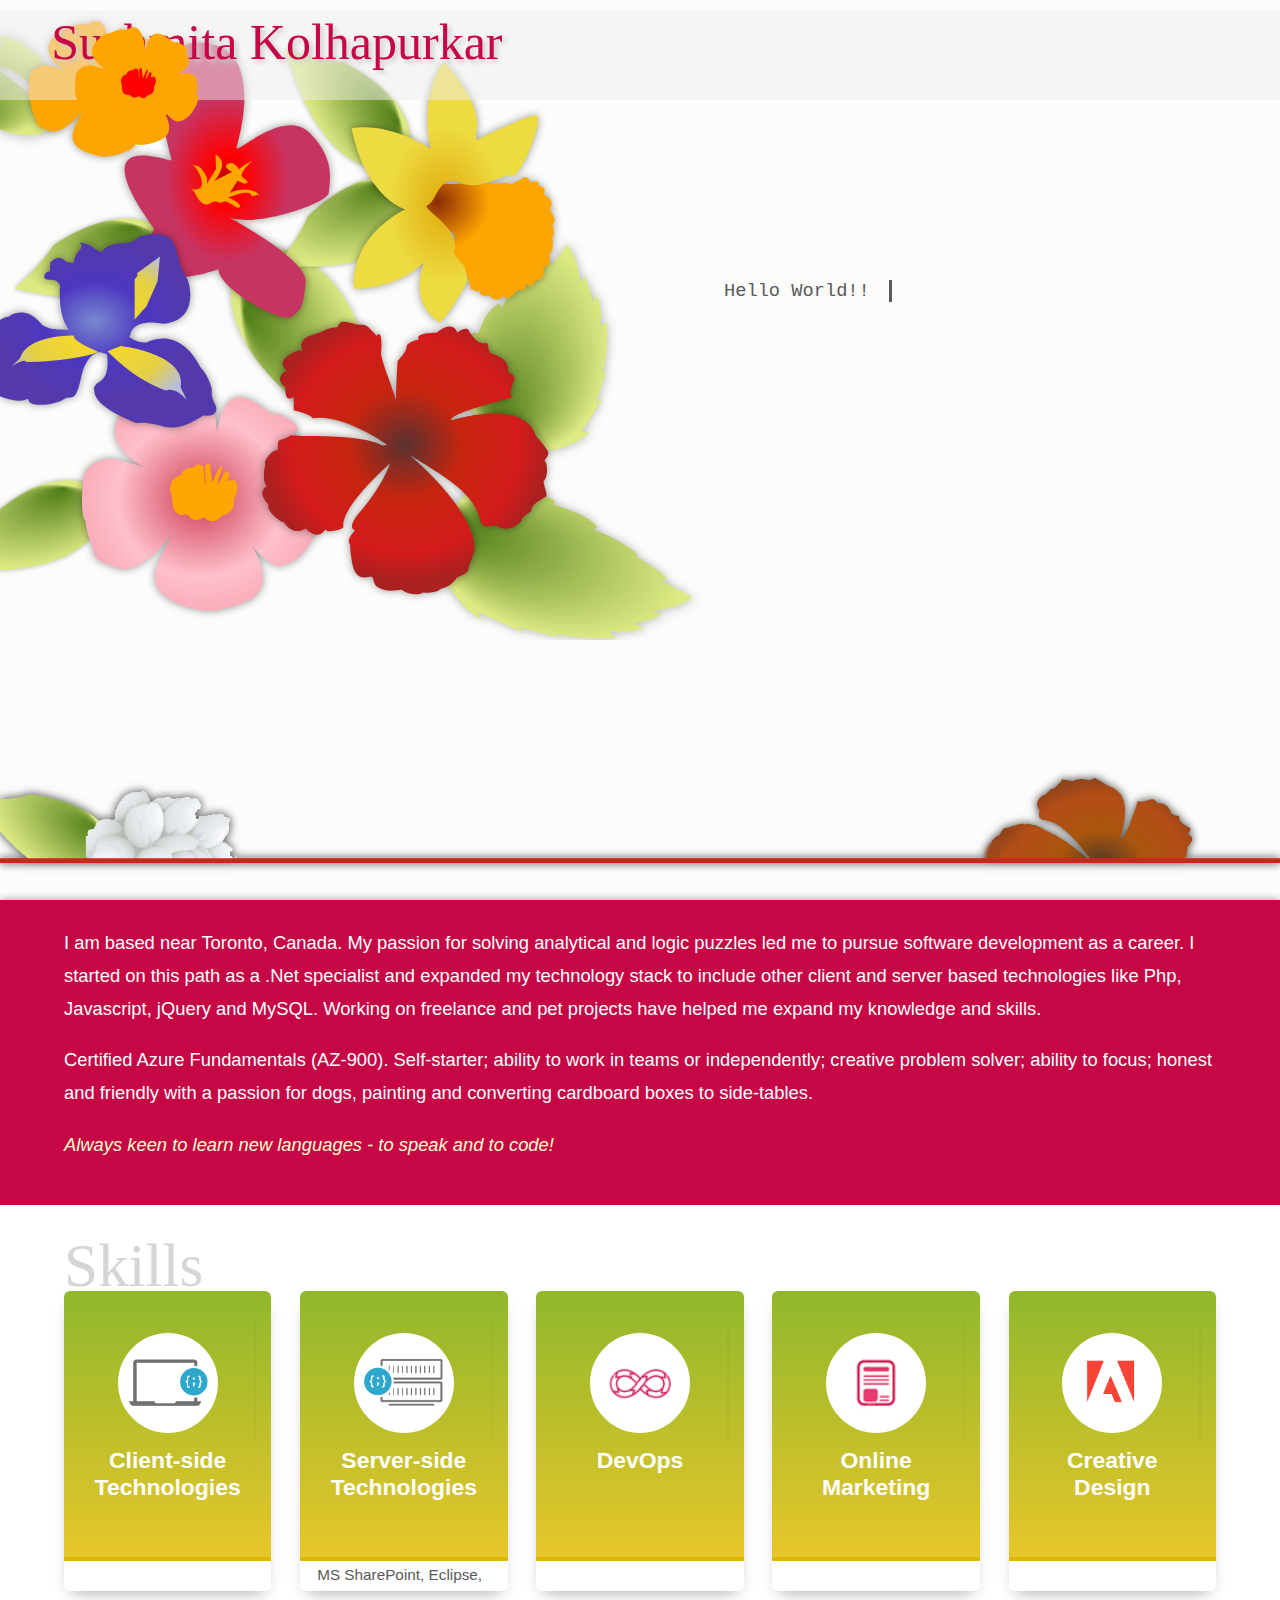
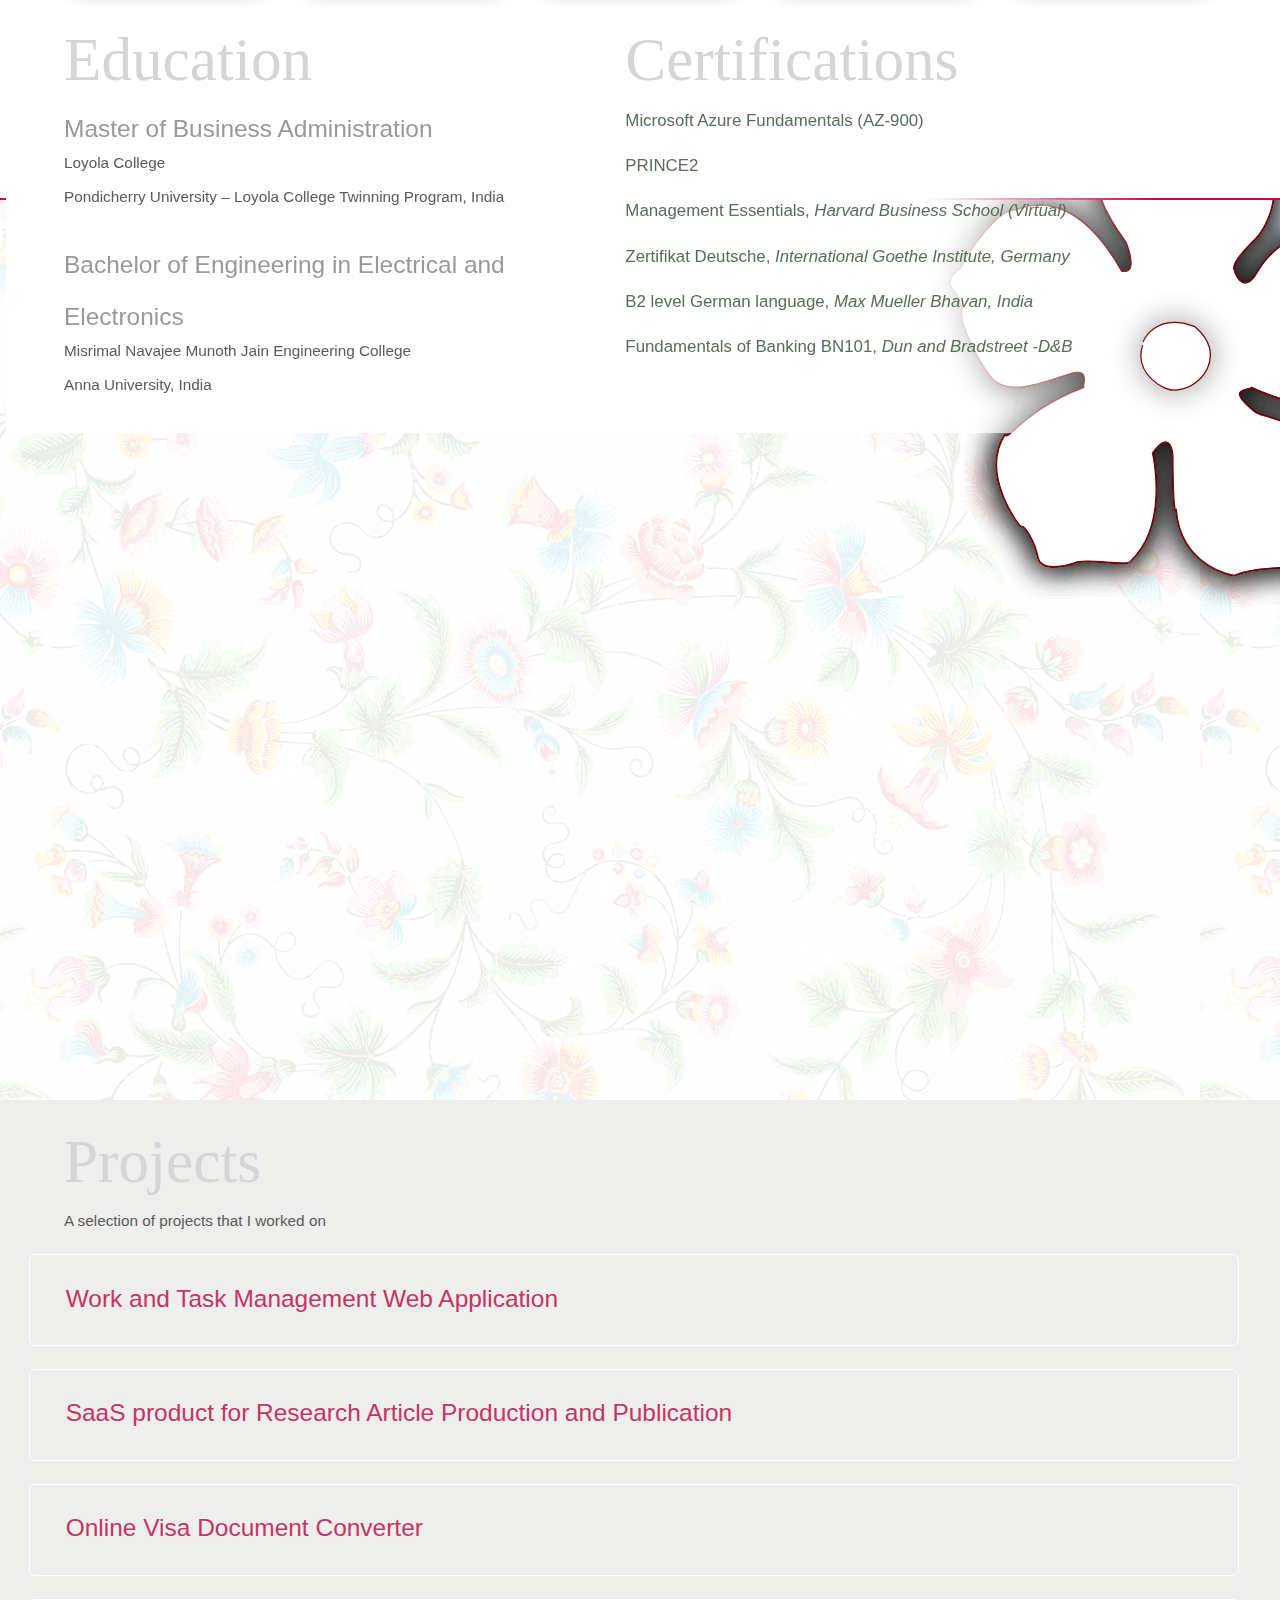
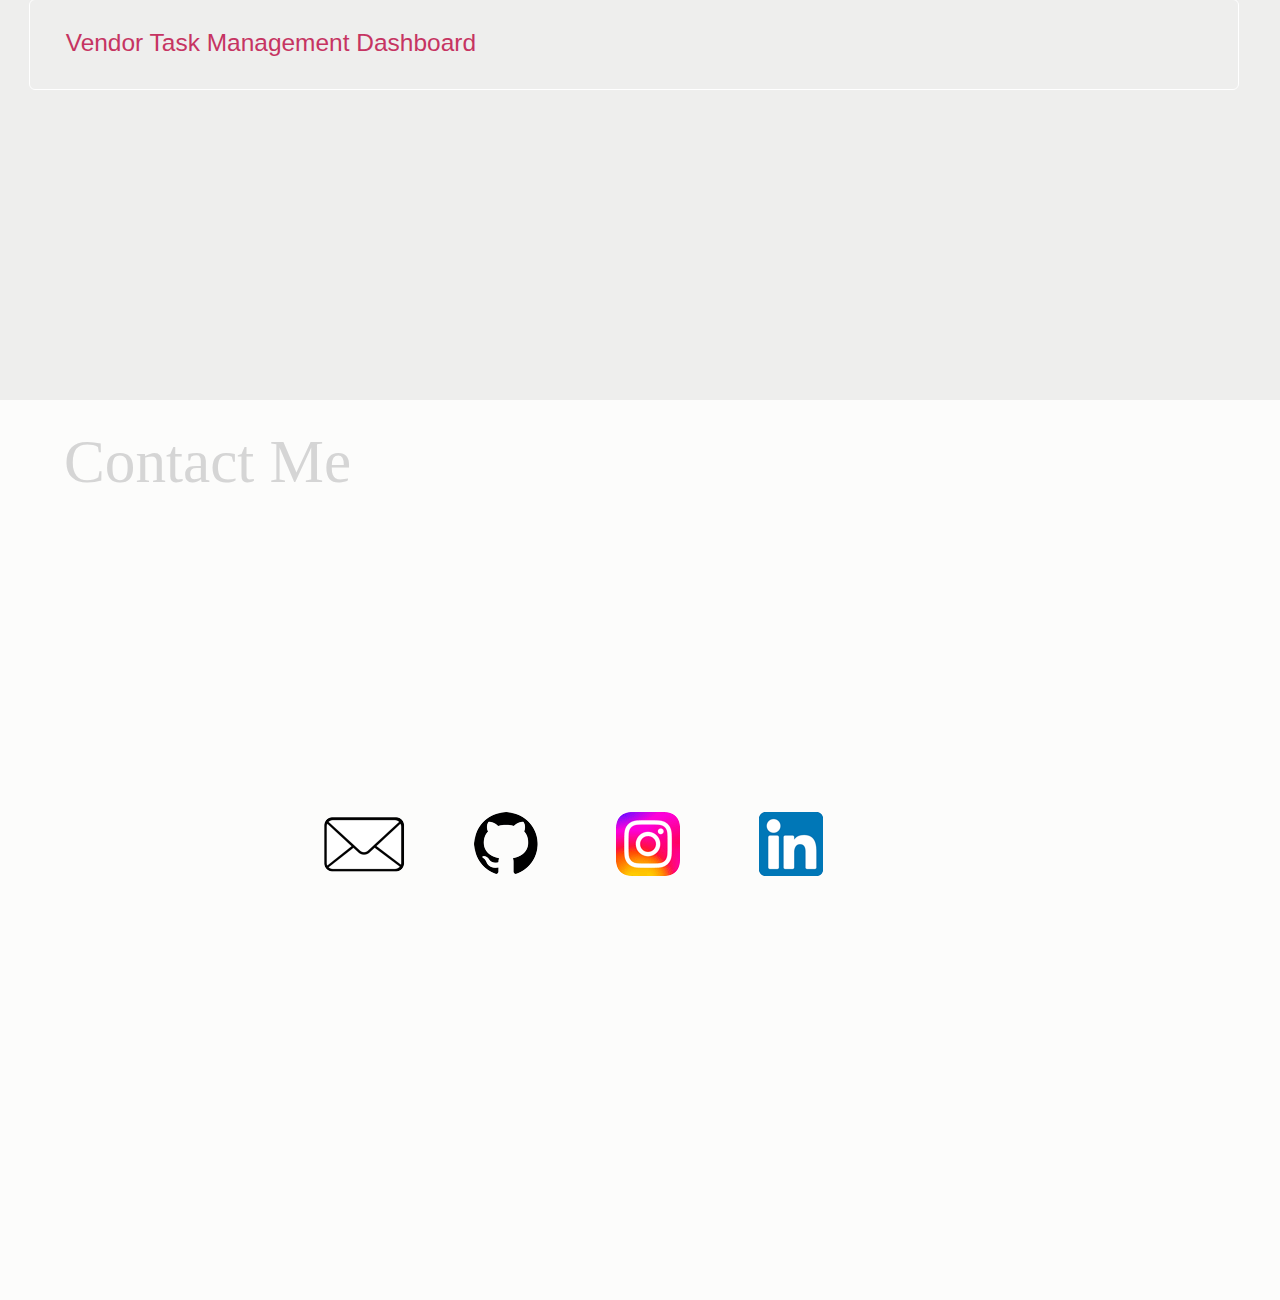
==== commit 21a9fab3: "Update index.html" ====
--- a/index.html
+++ b/index.html
@@ -396,6 +396,7 @@
       </div>
       
     </div>
+	  <a href="assts/projects-list.pdf">Projects List</a>
   </div>
 </section>
 
--- a/assets/main.css
+++ b/assets/main.css
@@ -670,6 +670,13 @@
   stroke-dashoffset: 10;
   animation: rotation 15s ease-in-out alternate infinite;
 }
+.contactimg {
+ 	width:20%;
+	position:relative; 
+	display:inline-block;
+	text-align:center;
+	margin-bottom:10%;
+}
 
 @keyframes rotation {
   from {
@@ -688,8 +695,6 @@
 @keyframes visible {
   100% { stroke-dashoffset: 0; }
 }
-
-
  @media screen and (min-width:768px) {
 .projectbox:hover {	
 	max-height:100%;
@@ -856,4 +861,6 @@
 ul li:not(:last-child) {
 	margin-bottom:10px;
 }
+.contactimg{
+	width:100%;
  }
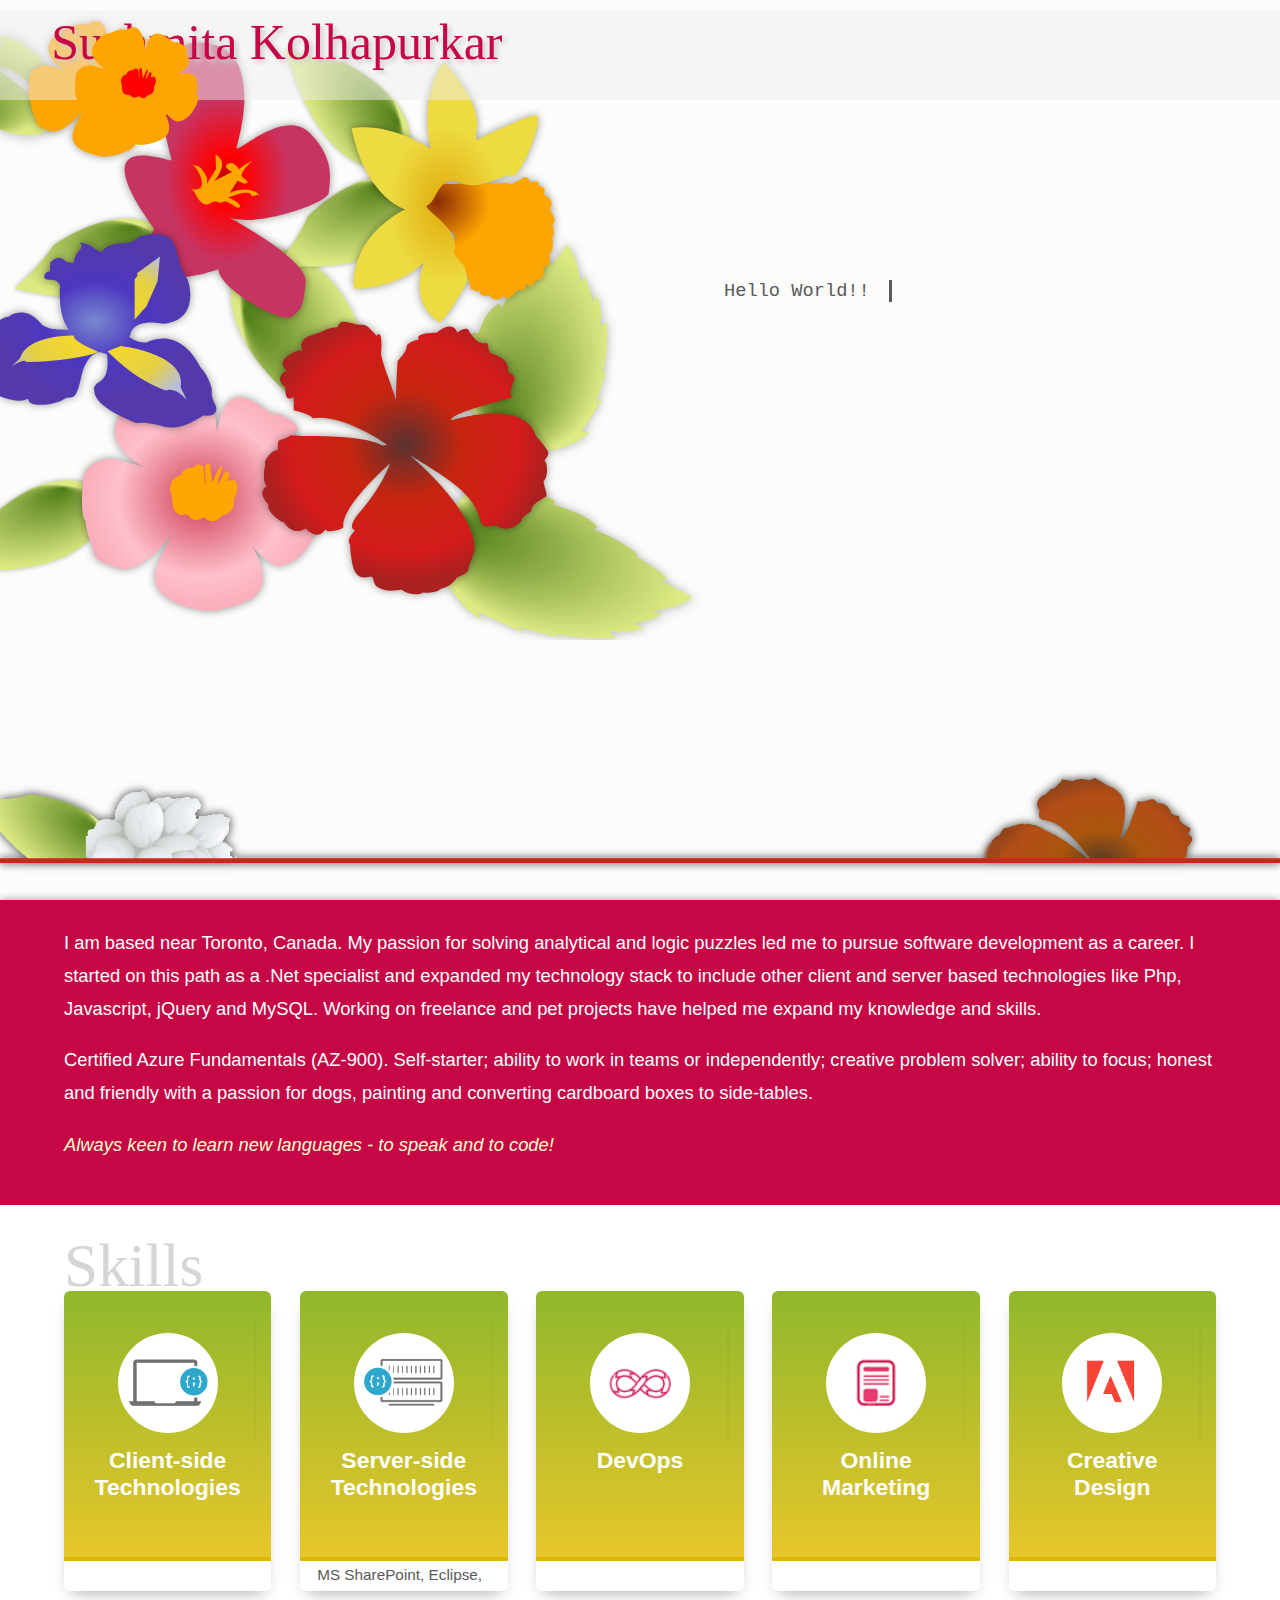
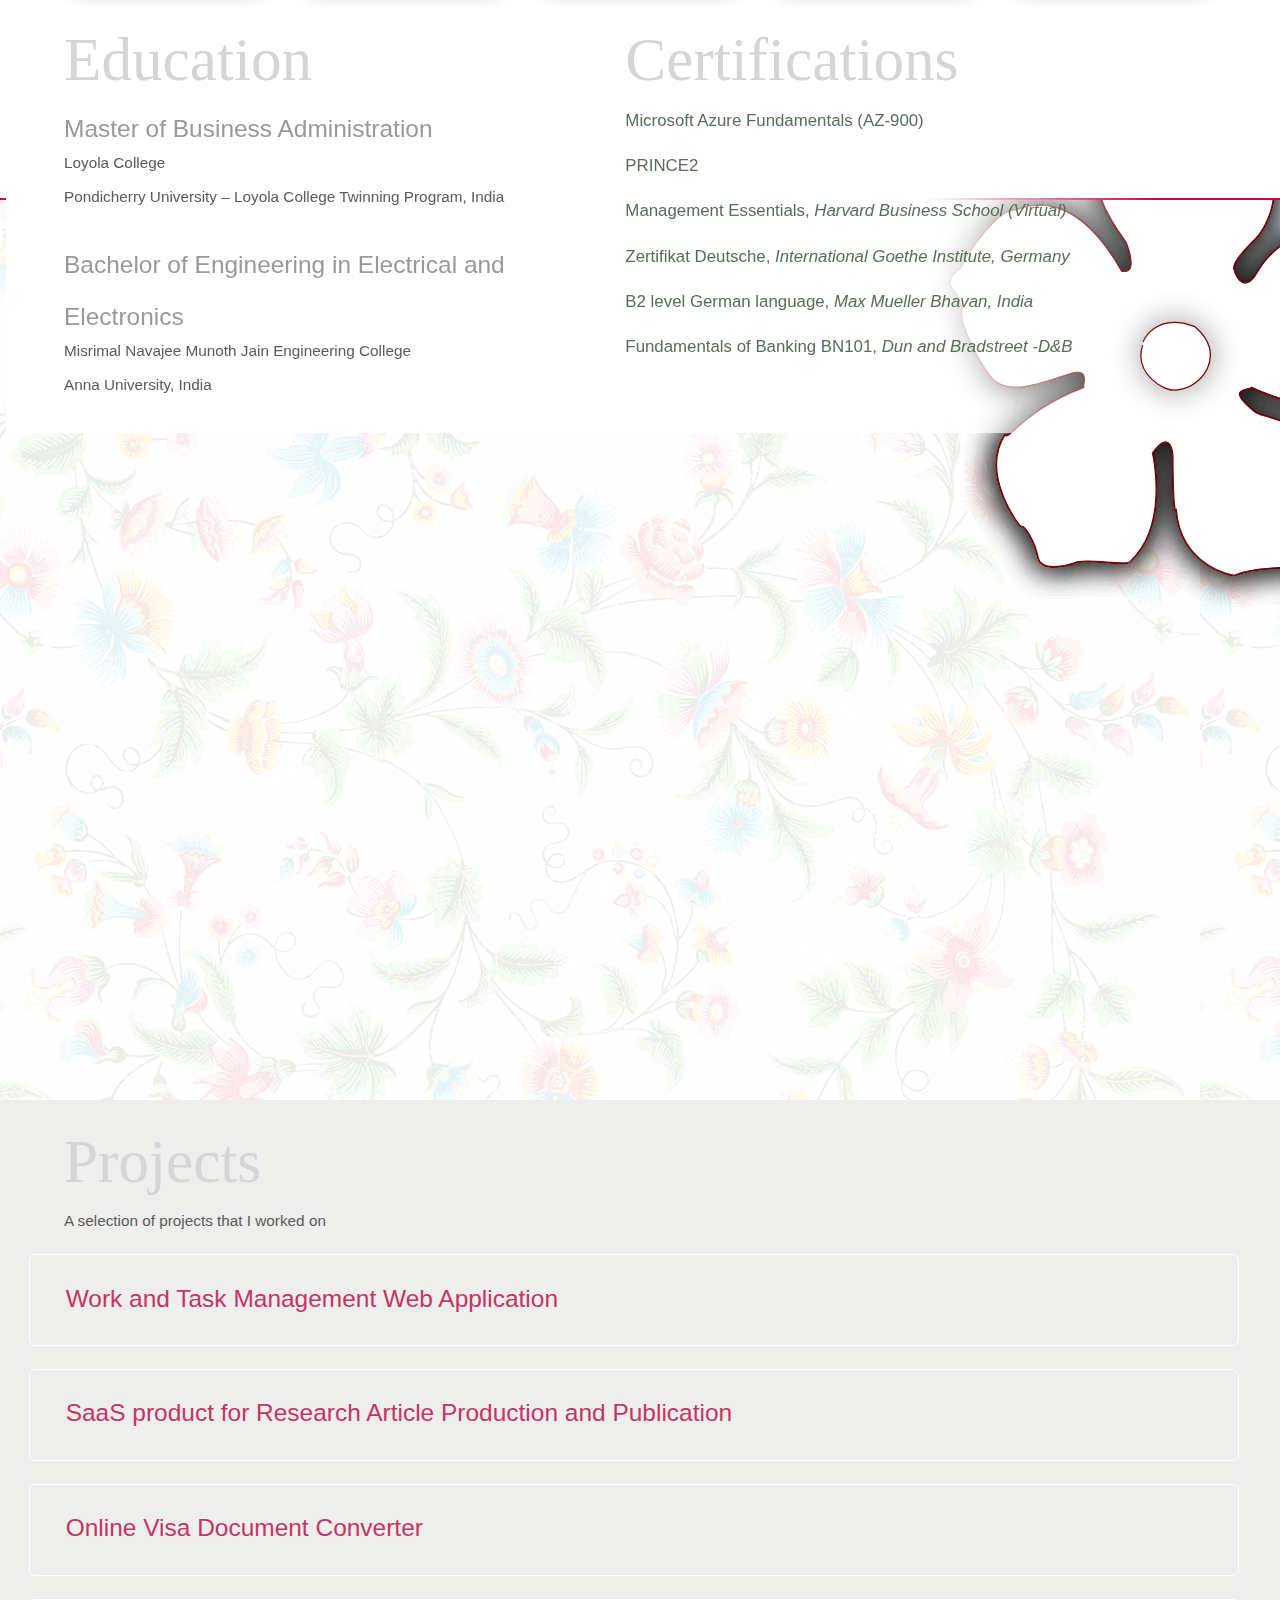
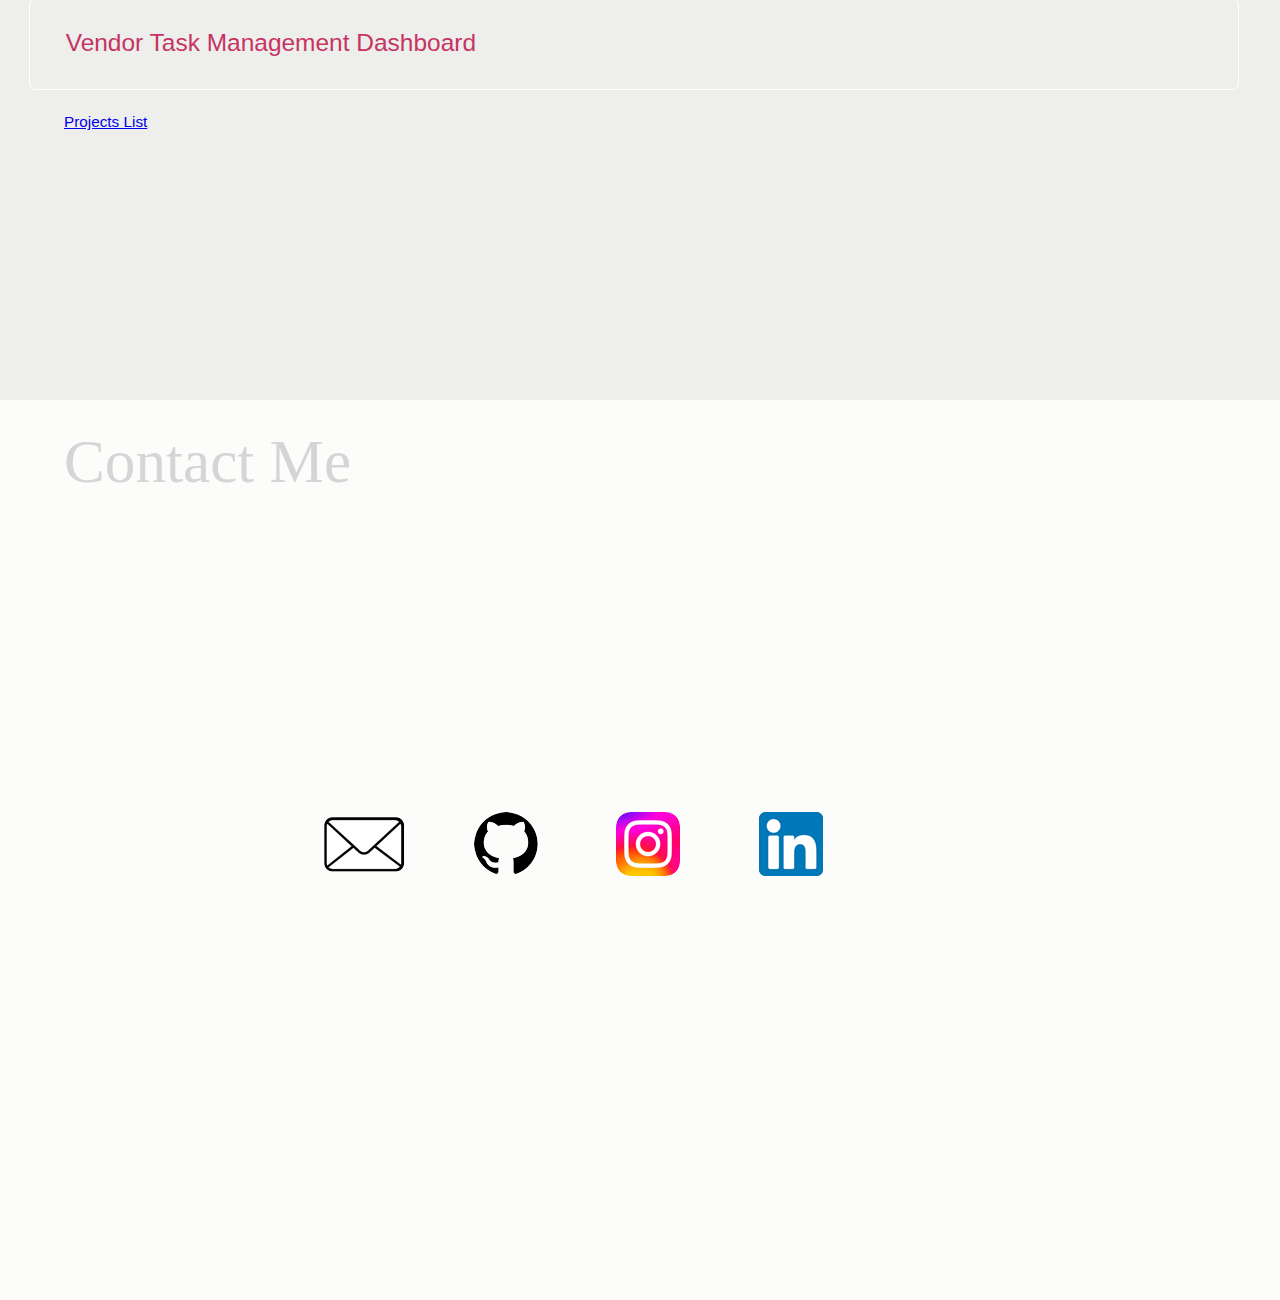
==== commit adc29efa: "Update index.html" ====
--- a/index.html
+++ b/index.html
@@ -395,8 +395,8 @@
         </div>
       </div>
       
-    </div>
-	  <a href="assts/projects-list.pdf">Projects List</a>
+	  <a href="assets/projects-list.pdf" target="_blank" style="float:right">Projects List</a>
+    </div>
   </div>
 </section>
 
